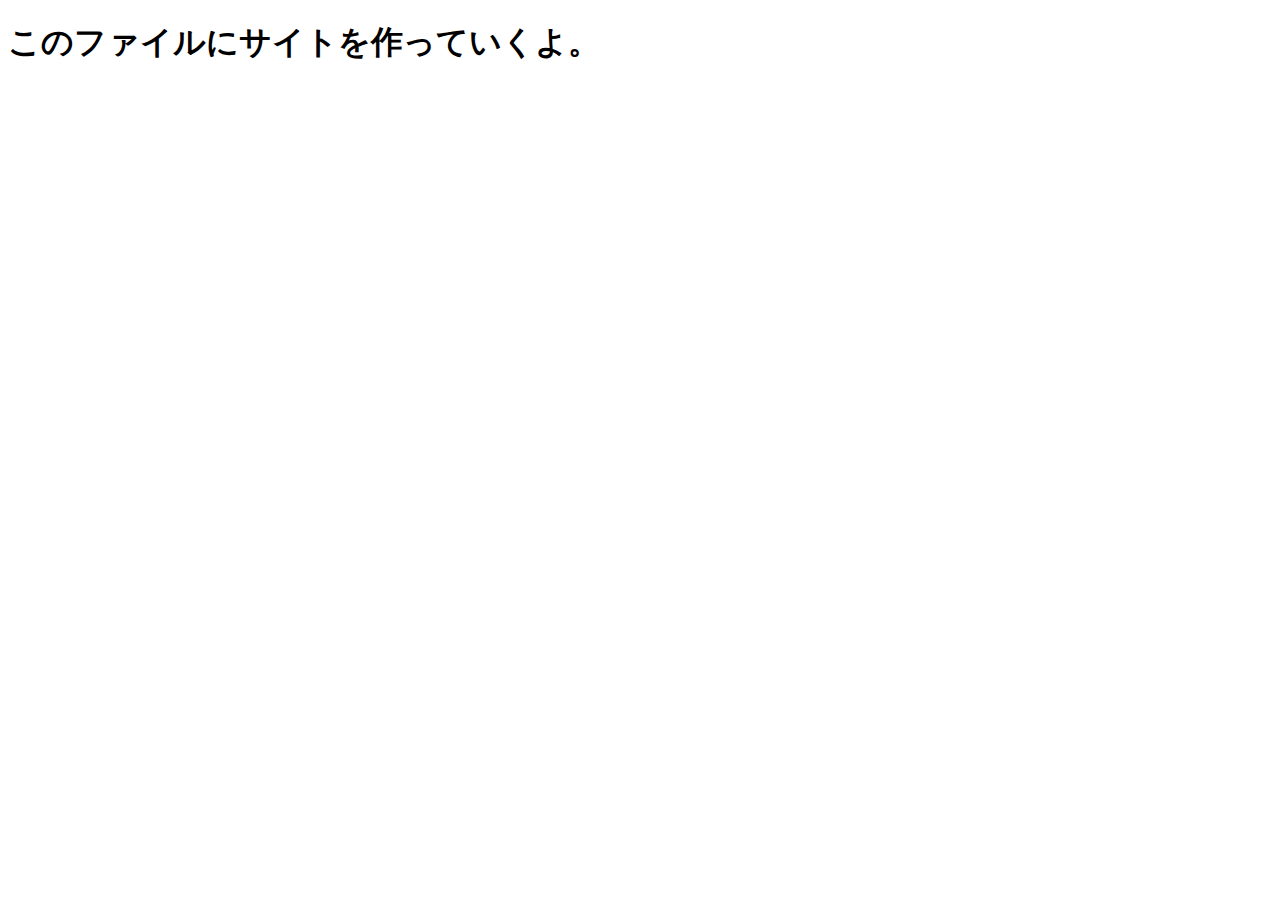
==== index.html @ 1aa818b4 "deploy: ade3307460605623cb0eb7cc38b387cb0990cd10" ====
<!DOCTYPE html>
<html lang="en">
<head>
  <meta charset="UTF-8">
  <meta name="viewport" content="width=device-width, initial-scale=1.0">
  <title>サイト制作課題</title>
</head>
<body>
  <h1>このファイルにサイトを作っていくよ。</h1>
</body>
</html>
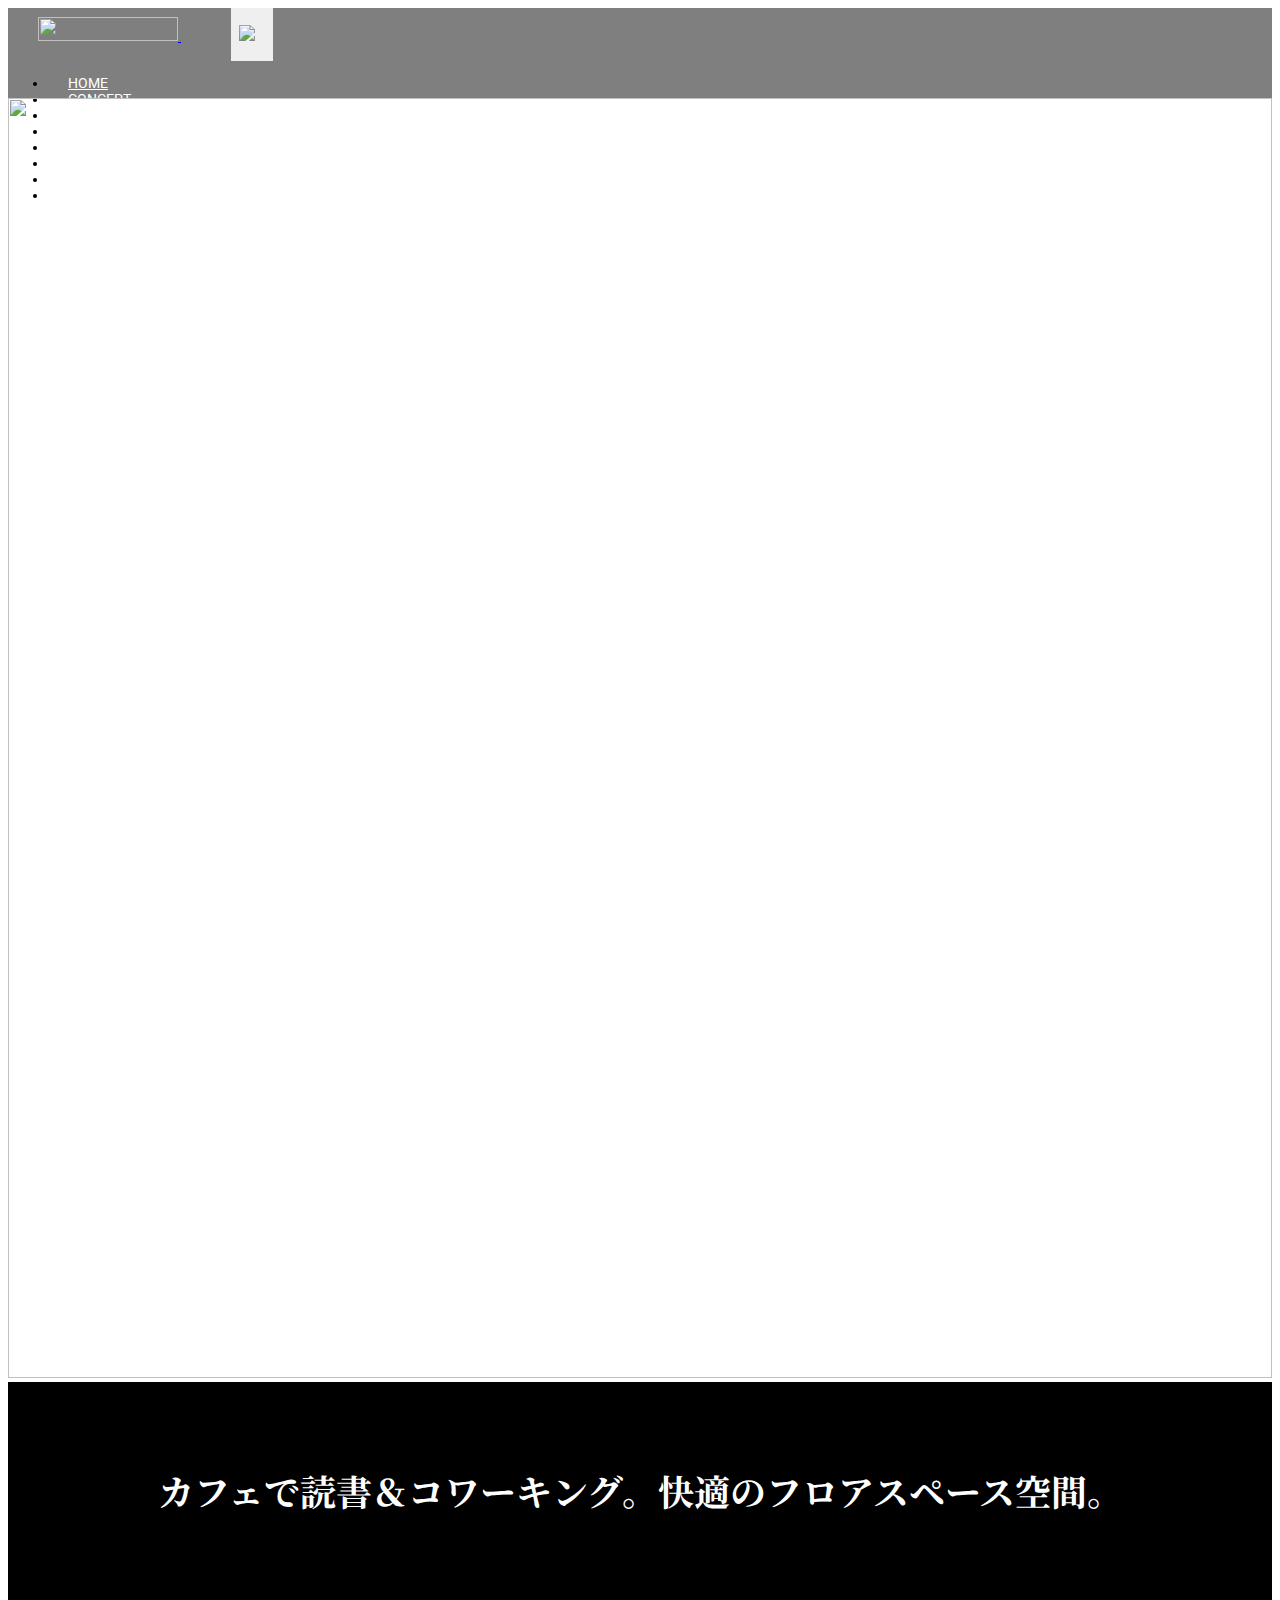
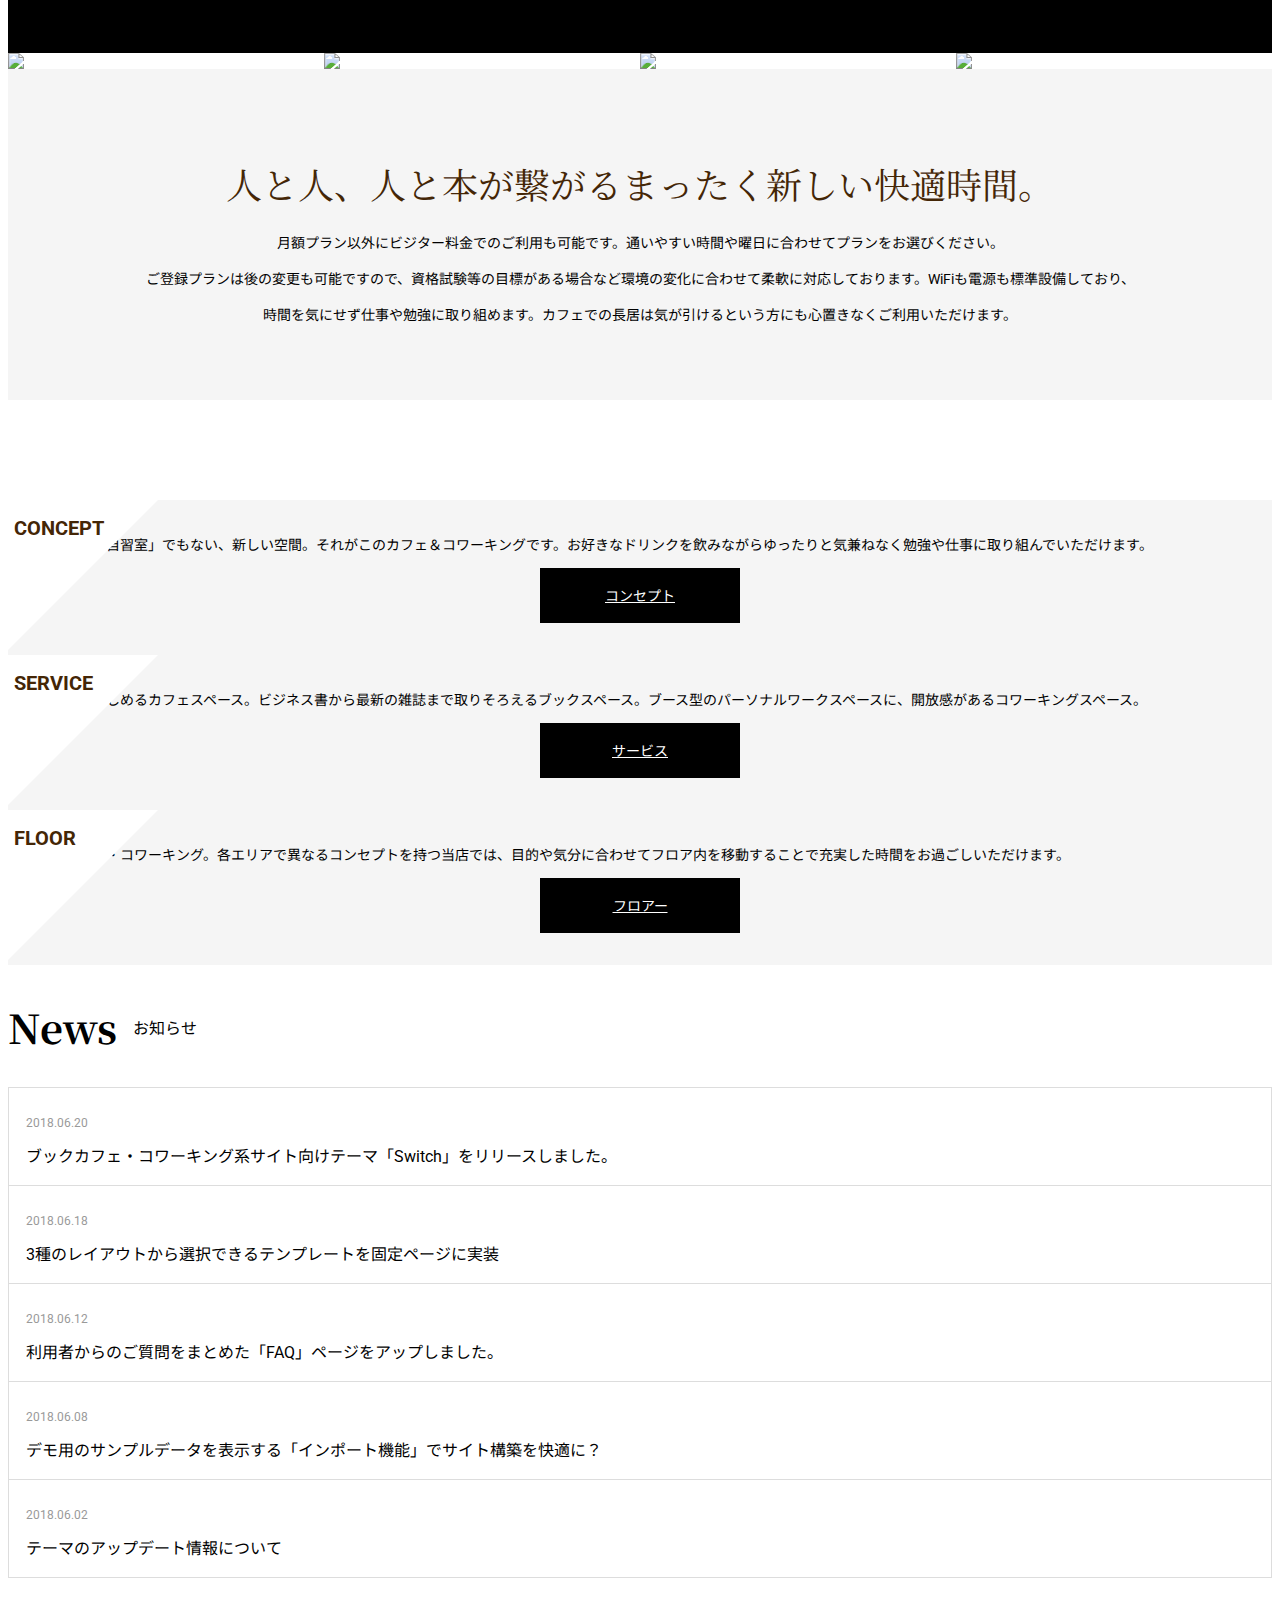
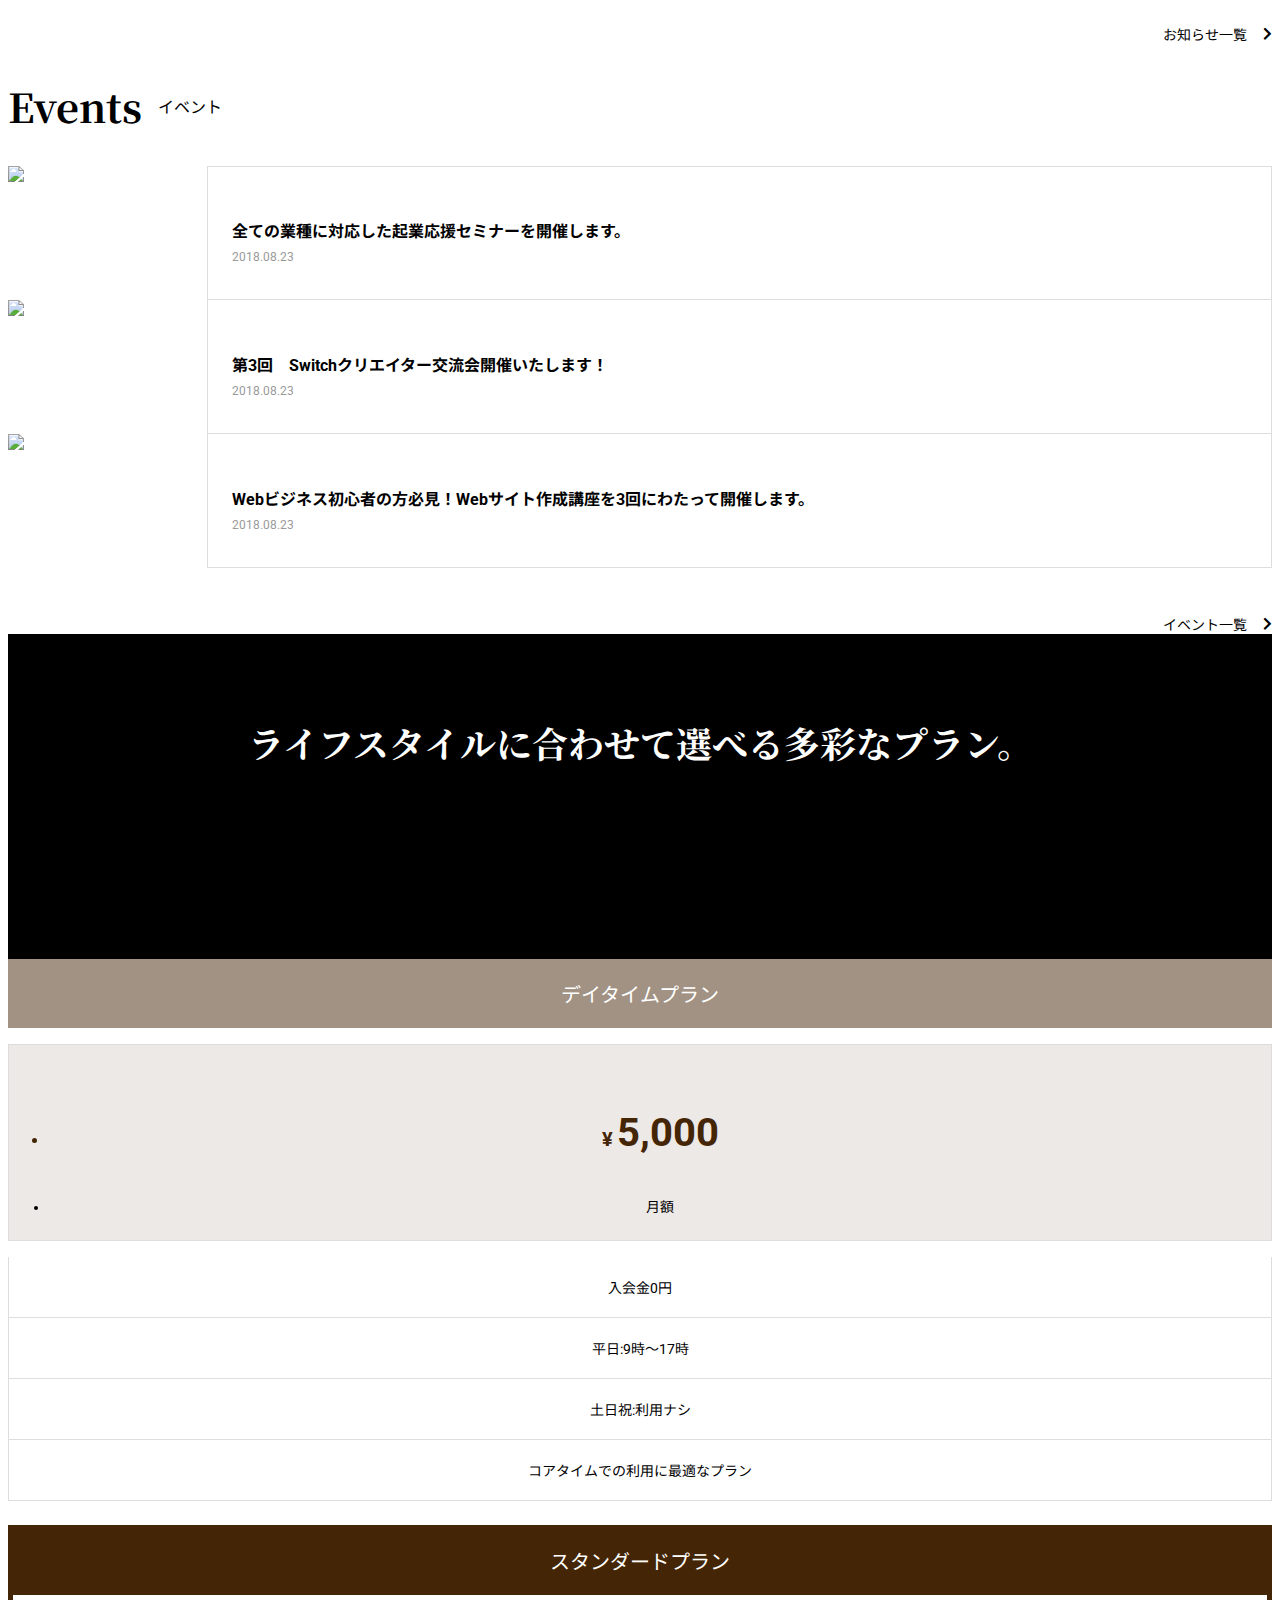
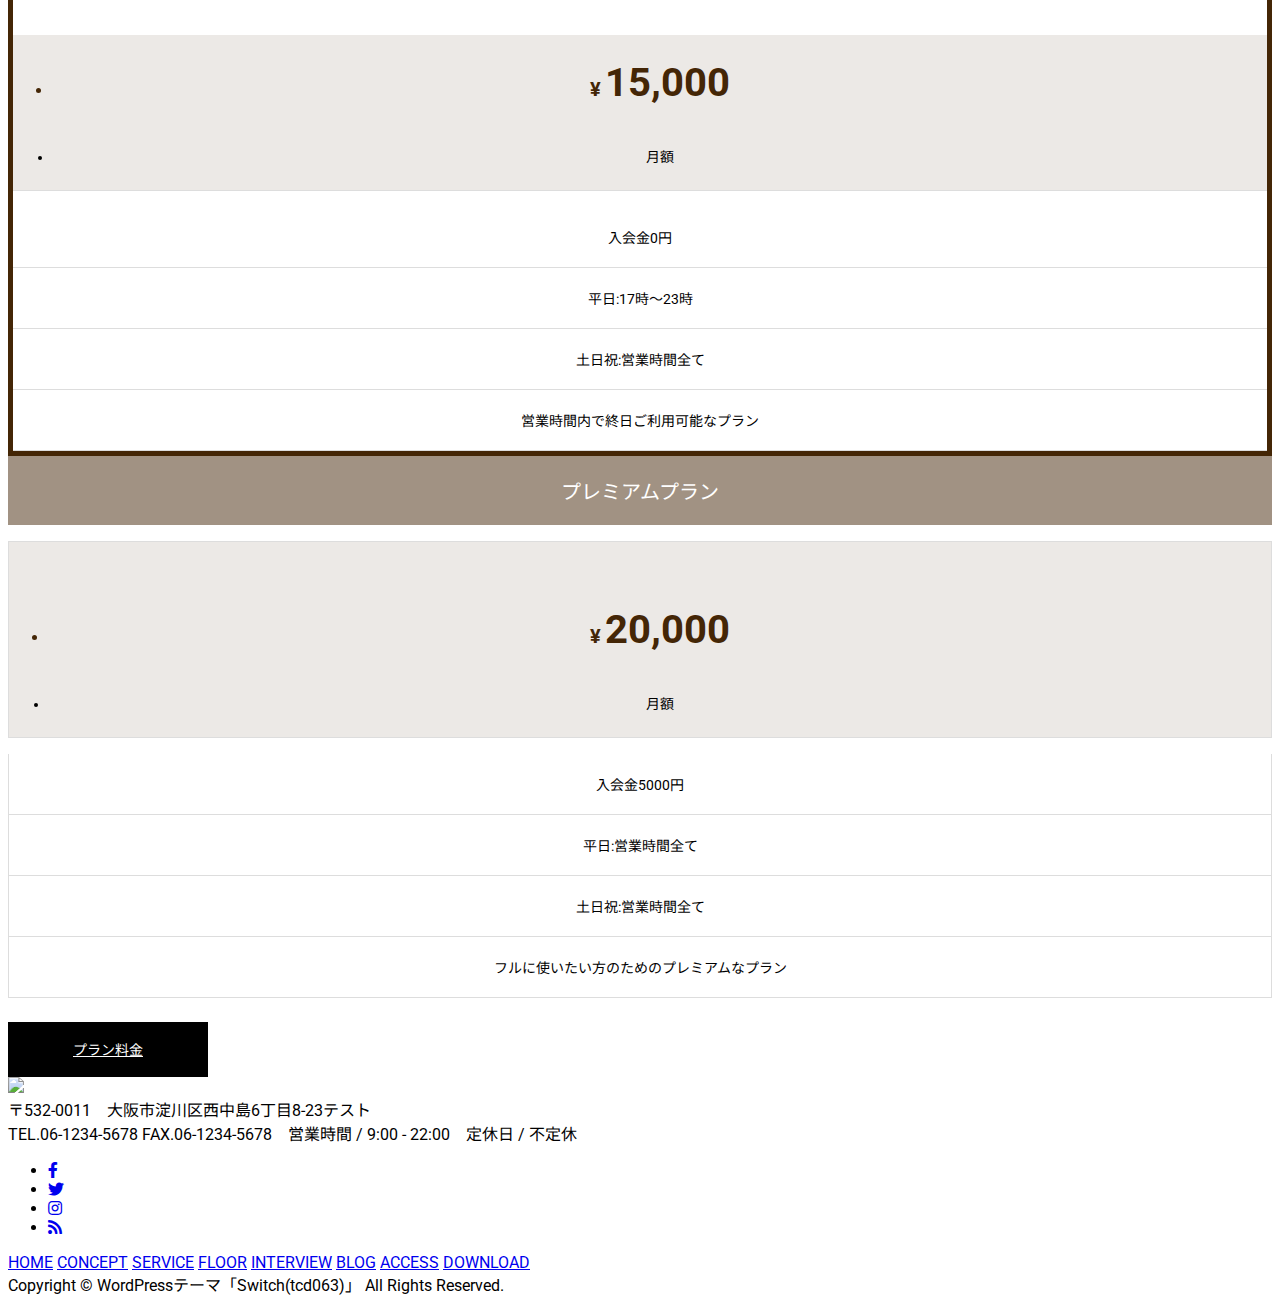
==== commit f89909fb: "deploy: f82ea30690beb3d945fbf2c2be88b377307603b9" ====
--- a/index.html
+++ b/index.html
@@ -1,11 +1,495 @@
 <!DOCTYPE html>
 <html lang="en">
-<head>
-  <meta charset="UTF-8">
-  <meta name="viewport" content="width=device-width, initial-scale=1.0">
-  <title>サイト制作課題</title>
-</head>
-<body>
-  <h1>このファイルにサイトを作っていくよ。</h1>
-</body>
+  <head>
+    <meta charset="UTF-8" />
+    <meta name="viewport" content="width=device-width, initial-scale=1.0" />
+    <title>サイト制作課題</title>
+    <link rel="stylesheet" href="style.css" />
+    <link
+      href="https://fonts.googleapis.com/css2?family=Noto+Sans+JP:wght@400;500;700&family=Noto+Serif+JP:wght@400;500;700&family=Roboto:wght@400;500;700&display=swap"
+      rel="stylesheet"
+    />
+    <link
+      rel="stylesheet"
+      href="https://cdn.jsdelivr.net/npm/bootstrap@4.5.3/dist/css/bootstrap.min.css"
+      integrity="sha384-TX8t27EcRE3e/ihU7zmQxVncDAy5uIKz4rEkgIXeMed4M0jlfIDPvg6uqKI2xXr2"
+      crossorigin="anonymous"
+    />
+    <link
+      rel="stylesheet"
+      href="https://use.fontawesome.com/releases/v5.6.3/css/all.css"
+    />
+    <link
+      rel="stylesheet"
+      href="https://cdnjs.cloudflare.com/ajax/libs/font-awesome/6.1.1/css/all.min.css"
+      integrity="sha512-KfkfwYDsLkIlwQp6LFnl8zNdLGxu9YAA1QvwINks4PhcElQSvqcyVLLD9aMhXd13uQjoXtEKNosOWaZqXgel0g=="
+      crossorigin="anonymous"
+      referrerpolicy="no-referrer"
+    />
+  </head>
+  <body>
+    <div class="header">
+      <nav class="navbar navbar-expand-lg navbar-dark">
+        <div class="container-fluid">
+          <a class="navbar-brand" href="#">
+            <img class="navbar-brand-img" src="../img/header.png" />
+          </a>
+          <button
+            class="navbar-toggler"
+            type="button"
+            data-toggle="collapse"
+            data-target="#collapseDetail"
+            aria-controls="collapseDetail"
+          >
+            <img src="../img/humberger-bar.svg" class="humbergar-icon-img" />
+          </button>
+          <div class="collapse navbar-collapse" id="navbarNavDropdown">
+            <ul class="navbar-nav ml-auto">
+              <li class="nav-item">
+                <a class="nav-link" aria-current="page" href="#">HOME</a>
+              </li>
+              <li class="nav-item dropdown">
+                <a
+                  class="nav-link dropdown-toggle"
+                  href="#"
+                  id="navbarDropdown"
+                  role="button"
+                  data-toggle="dropdown"
+                >
+                  CONCEPT
+                </a>
+                <ul
+                  class="dropdown-menu"
+                  aria-labelledby="navbarDropdownMenuLink"
+                >
+                  <li>
+                    <a class="dropdown-item" href="#">ブログアーカイブ</a>
+                  </li>
+                  <li>
+                    <a class="dropdown-item" href="#">お知らせアーカイブ</a>
+                  </li>
+                  <li>
+                    <a class="dropdown-item" href="#">イベントアーカイブ</a>
+                  </li>
+                  <li>
+                    <a class="dropdown-item" href="#">インタビューアーカイブ</a>
+                  </li>
+                  <li><a class="dropdown-item" href="#">FAQページ</a></li>
+                  <li>
+                    <a class="dropdown-item" href="#">固定ページ(デフォルト)</a>
+                  </li>
+                  <li><a class="dropdown-item" href="#">CONCEPT</a></li>
+                  <li><a class="dropdown-item" href="#">SERVICE</a></li>
+                  <li><a class="dropdown-item" href="#">FLOOR</a></li>
+                  <li><a class="dropdown-item" href="#">ACCESS</a></li>
+                </ul>
+              </li>
+              <li class="nav-item">
+                <a class="nav-link" href="#">SERVICE</a>
+              </li>
+              <li class="nav-item">
+                <a class="nav-link" href="#">FLOOR</a>
+              </li>
+              <li class="nav-item">
+                <a class="nav-link" href="#">INTERVIEW</a>
+              </li>
+              <li class="nav-item">
+                <a class="nav-link" href="#">BLOG</a>
+              </li>
+              <li class="nav-item">
+                <a class="nav-link" href="#">ACCESS</a>
+              </li>
+              <li class="nav-item">
+                <a class="nav-link" href="#">DOWNLOAD</a>
+              </li>
+            </ul>
+          </div>
+        </div>
+        <div class="collapse collapse2" id="collapseDetail">
+          <ul class="list-group">
+            <li class="list-group-item">
+              <a class="list-item1" href="#">HOME</a>
+            </li>
+            <div class="parent">
+              <div class="child1">
+                <li class="list-group-item">
+                  <a class="list-item2" href="#">CONCEPT</a>
+                </li>
+              </div>
+              <span></span>
+              <div class="child2">
+                <button
+                  class="navbar-toggler"
+                  type="button"
+                  data-toggle="collapse"
+                  data-target="#collapseDetail2"
+                  aria-controls="collapseDetail2"
+                >
+                  <img src="../img/Property 1=plus.svg" class="plus-img" />
+                </button>
+              </div>
+            </div>
+            <div class="collapse collapse3" id="collapseDetail2">
+              <ul class="list-group">
+                <li class="list-group-item">
+                  <a class="list-item4" href="#">ブログアーカイブ</a>
+                </li>
+                <li class="list-group-item">
+                  <a class="list-item4" href="#">お知らせアーカイブ</a>
+                </li>
+                <li class="list-group-item">
+                  <a class="list-item4" href="#">イベントアーカイブ</a>
+                </li>
+                <li class="list-group-item">
+                  <a class="list-item4" href="#">インタビューアーカイブ</a>
+                </li>
+                <li class="list-group-item">
+                  <a class="list-item4" href="#">FAQページ</a>
+                </li>
+                <li class="list-group-item">
+                  <a class="list-item4" href="#">固定ページ(デフォルト)</a>
+                </li>
+                <li class="list-group-item">
+                  <a class="list-item4" href="#">CONCEPT</a>
+                </li>
+                <li class="list-group-item">
+                  <a class="list-item4" href="#">SERVICE</a>
+                </li>
+                <li class="list-group-item">
+                  <a class="list-item4" href="#">FLOOR</a>
+                </li>
+                <li class="list-group-item">
+                  <a class="list-item4" href="#">ACCESS</a>
+                </li>
+              </ul>
+            </div>
+            <li class="list-group-item">
+              <a class="list-item3" href="#">SERVICE</a>
+            </li>
+            <li class="list-group-item">
+              <a class="list-item3" href="#">FLOOR</a>
+            </li>
+            <li class="list-group-item">
+              <a class="list-item3" href="#">INTERVIEW</a>
+            </li>
+            <li class="list-group-item">
+              <a class="list-item3" href="#">BLOG</a>
+            </li>
+            <li class="list-group-item">
+              <a class="list-item3" href="#">ACCESS</a>
+            </li>
+            <li class="list-group-item">
+              <a class="list-item3" href="#">DOWNLOAD</a>
+            </li>
+          </ul>
+        </div>
+      </nav>
+    </div>
+    <div class="top">
+      <div class="top-header">
+        <img class="header-img" src="../img/top.jpg" />
+        <h1 class="header-text">そうだ。<br />カフェに行こう。</h1>
+      </div>
+      <div class="message">
+        <h2 class="title">
+          カフェで読書＆コワーキング。快適のフロアスペース空間。
+        </h2>
+        <div class="explanation">
+          カフェテリアでコーヒーを注文し、ブックエリアでお好みの本を選び、コワーキングスペースでともに読書を楽しむ。<br />
+          学校・仕事帰りに、平日の日中に、休日にゆっくり…さまざまなライフスタイルに合わせてご利用いただける多彩なプランをご用意しております。
+        </div>
+      </div>
+    </div>
+    <div class="about">
+      <div class="img-table">
+        <img class="about-img" src="../img/about-1.jpg" />
+        <img class="about-img" src="../img/about-2.jpg" />
+        <img class="about-img" src="../img/about-3.jpg" />
+        <img class="about-img" src="../img/about-4.jpg" />
+      </div>
+      <div class="message">
+        <p class="title">人と人、人と本が繋がるまったく新しい快適時間。</p>
+        <p class="explanation">
+          月額プラン以外にビジター料金でのご利用も可能です。通いやすい時間や曜日に合わせてプランをお選びください。<br />
+          ご登録プランは後の変更も可能ですので、資格試験等の目標がある場合など環境の変化に合わせて柔軟に対応しております。WiFiも電源も標準設備しており、<br />
+          時間を気にせず仕事や勉強に取り組めます。カフェでの長居は気が引けるという方にも心置きなくご利用いただけます。
+        </p>
+      </div>
+    </div>
+    <div class="cards">
+      <div class="container">
+        <div class="row row-cols-1 row-cols-md-3">
+          <div class="col">
+            <div class="card">
+              <div class="card-img">
+                <div class="picture">
+                  <img src="../img/card-1.jpg" class="card-1" />
+                </div>
+                <div class="vector"></div>
+                <h2 class="card-title">CONCEPT</h2>
+              </div>
+              <div class="card-body">
+                <p class="card-text">
+                  「本屋」でも「自習室」でもない、新しい空間。それがこのカフェ＆コワーキングです。お好きなドリンクを飲みながらゆったりと気兼ねなく勉強や仕事に取り組んでいただけます。
+                </p>
+                <a href="#" class="button">コンセプト</a>
+              </div>
+            </div>
+          </div>
+          <div class="col">
+            <div class="card">
+              <div class="card-img">
+                <div class="picture">
+                  <img src="../img/card-2.jpg" class="card-1" />
+                </div>
+                <div class="vector"></div>
+                <h2 class="card-title">SERVICE</h2>
+              </div>
+              <div class="card-body">
+                <p class="card-text2">
+                  喫茶・軽食を楽しめるカフェスペース。ビジネス書から最新の雑誌まで取りそろえるブックスペース。ブース型のパーソナルワークスペースに、開放感があるコワーキングスペース。
+                </p>
+                <a href="#" class="button">サービス</a>
+              </div>
+            </div>
+          </div>
+          <div class="col">
+            <div class="card">
+              <div class="card-img">
+                <div class="picture">
+                  <img src="../img/card-3.jpg" class="card-1" />
+                </div>
+                <div class="vector"></div>
+                <h2 class="card-title">FLOOR</h2>
+              </div>
+              <div class="card-body">
+                <p class="card-text3">
+                  カフェ・ブック・コワーキング。各エリアで異なるコンセプトを持つ当店では、目的や気分に合わせてフロア内を移動することで充実した時間をお過ごしいただけます。
+                </p>
+                <a href="#" class="button">フロアー</a>
+              </div>
+            </div>
+          </div>
+        </div>
+      </div>
+    </div>
+    <div class="news-and-events">
+      <div class="container">
+        <div class="row row-cols-1 row-cols-lg-2">
+          <div class="col">
+            <div class="news">
+              <div class="news-and-events-title">
+                <h2>News<span class="caption">お知らせ</span></h2>
+              </div>
+              <div class="group4">
+                <a href="#" class="news-link">
+                  <article>
+                    <p class="date">2018.06.20</p>
+                    <h3 class="news-header">
+                      ブックカフェ・コワーキング系サイト向けテーマ「Switch」をリリースしました。
+                    </h3>
+                  </article>
+                </a>
+                <a href="#" class="news-link">
+                  <article>
+                    <p class="date">2018.06.18</p>
+                    <h3 class="news-header">
+                      3種のレイアウトから選択できるテンプレートを固定ページに実装
+                    </h3>
+                  </article>
+                </a>
+                <a href="#" class="news-link">
+                  <article>
+                    <p class="date">2018.06.12</p>
+                    <h3 class="news-header">
+                      利用者からのご質問をまとめた「FAQ」ページをアップしました。
+                    </h3>
+                  </article>
+                </a>
+                <a href="#" class="news-link">
+                  <article>
+                    <p class="date">2018.06.08</p>
+                    <h3 class="news-header">
+                      デモ用のサンプルデータを表示する「インポート機能」でサイト構築を快適に？
+                    </h3>
+                  </article>
+                </a>
+                <a href="#" class="news-link">
+                  <article>
+                    <p class="date">2018.06.02</p>
+                    <h3 class="news-header">
+                      テーマのアップデート情報について
+                    </h3>
+                  </article>
+                </a>
+              </div>
+              <a href="#" class="news-and-events-more"
+                >お知らせ一覧<i class="fas fa-chevron-right"></i>
+              </a>
+            </div>
+          </div>
+          <div class="col">
+            <div class="events">
+              <div class="news-and-events-title">
+                <h2>Events<span class="caption">イベント</span></h2>
+              </div>
+              <div class="event-list">
+                <article class="event-card">
+                  <a href="#">
+                    <div class="event-thumbnail">
+                      <img src="../img/events-1.jpg" />
+                    </div>
+                    <div class="event-caption">
+                      <h3>
+                        全ての業種に対応した起業応援セミナーを開催します。
+                      </h3>
+                      <div class="posted-at">
+                        <time datetime="2018-8-23">2018.08.23</time>
+                      </div>
+                    </div>
+                  </a>
+                </article>
+                <article class="event-card">
+                  <a href="#">
+                    <div class="event-thumbnail">
+                      <img src="../img/events-2.jpg" />
+                    </div>
+                    <div class="event-caption">
+                      <h3>第3回　Switchクリエイター交流会開催いたします！</h3>
+                      <div class="posted-at">
+                        <time datetime="2018-8-23">2018.08.23</time>
+                      </div>
+                    </div>
+                  </a>
+                </article>
+                <article class="event-card">
+                  <a href="#">
+                    <div class="event-thumbnail">
+                      <img src="../img/events-3.jpg" />
+                    </div>
+                    <div class="event-caption">
+                      <h3>
+                        Webビジネス初心者の方必見！Webサイト作成講座を3回にわたって開催します。
+                      </h3>
+                      <div class="posted-at">
+                        <time datetime="2018-8-23">2018.08.23</time>
+                      </div>
+                    </div>
+                  </a>
+                </article>
+              </div>
+              <a href="#" class="news-and-events-more"
+                >イベント一覧<i class="fas fa-chevron-right"></i
+              ></a>
+            </div>
+          </div>
+        </div>
+      </div>
+    </div>
+    <div class="organisms-plans">
+      <div class="container">
+        <div class="message">
+          <h2 class="title">ライフスタイルに合わせて選べる多彩なプラン。</h2>
+          <p class="explanation">
+            平日のみのプラン、仕事帰りをコアタイムとした夕方以降が中心のプラン、休日をメインとしたプランなど、<br />
+            多彩なプランの中からそれぞれのお客様のライフスタイルに合わせてお選びいただけます。<br />
+            ビジター料金でのご利用も可能ですので、月額会員登録の前に体験をしたいという方もぜひご利用ください。
+          </p>
+        </div>
+        <div class="row row-cols-1 row-cols-md-3">
+          <div class="col">
+            <div class="plans plan-odd">
+              <div class="title">デイタイムプラン</div>
+              <ul class="Frame4">
+                <li class="Frame3">
+                  <p class="price">¥5,000</p>
+                </li>
+                <li class="text">月額</li>
+              </ul>
+              <div class="list-item">入会金0円</div>
+              <div class="list-item">平日:9時〜17時</div>
+              <div class="list-item">土日祝:利用ナシ</div>
+              <div class="list-item">コアタイムでの利用に最適なプラン</div>
+            </div>
+          </div>
+          <div class="col">
+            <div class="plans plan-even">
+              <div class="title">スタンダードプラン</div>
+              <ul class="Frame4">
+                <li class="Frame3">
+                  <p class="price">¥15,000</p>
+                </li>
+                <li class="text">月額</li>
+              </ul>
+              <div class="list-item">入会金0円</div>
+              <div class="list-item">平日:17時〜23時</div>
+              <div class="list-item">土日祝:営業時間全て</div>
+              <div class="list-item last-child">
+                営業時間内で終日ご利用可能なプラン
+              </div>
+            </div>
+          </div>
+          <div class="col">
+            <div class="plans plan-odd">
+              <div class="title">プレミアムプラン</div>
+              <ul class="Frame4">
+                <li class="Frame3">
+                  <p class="price">¥20,000</p>
+                </li>
+                <li class="text">月額</li>
+              </ul>
+              <div class="list-item">入会金5000円</div>
+              <div class="list-item">平日:営業時間全て</div>
+              <div class="list-item">土日祝:営業時間全て</div>
+              <div class="list-item">
+                フルに使いたい方のためのプレミアムなプラン
+              </div>
+            </div>
+          </div>
+        </div>
+        <a href="#" class="button">プラン料金</a>
+      </div>
+    </div>
+    <div class="footer">
+      <div class="footer-body">
+        <img src="../img/footer.png" class="footer-img" />
+        <div class="information">
+          〒532-0011　大阪市淀川区西中島6丁目8-23テスト<br />
+          TEL.06-1234-5678 FAX.06-1234-5678　営業時間 / 9:00 - 22:00　定休日 /
+          不定休
+          <ul class="icons">
+            <li class="list-item">
+              <a href="#" class="footer-icon"
+                ><i class="fab fa-facebook-f"></i
+              ></a>
+            </li>
+            <li class="list-item">
+              <a href="#" class="footer-icon"><i class="fab fa-twitter"></i></a>
+            </li>
+            <li class="list-item">
+              <a href="#" class="footer-icon"
+                ><i class="fab fa-instagram"></i
+              ></a>
+            </li>
+            <li class="list-item">
+              <a href="#" class="footer-icon"><i class="fas fa-rss"></i></a>
+            </li>
+          </ul>
+        </div>
+      </div>
+      <div class="footer-menu">
+        <a href="#" class="footer-menu-item">HOME</a>
+        <a href="#" class="footer-menu-item">CONCEPT</a>
+        <a href="#" class="footer-menu-item">SERVICE</a>
+        <a href="#" class="footer-menu-item">FLOOR</a>
+        <a href="#" class="footer-menu-item">INTERVIEW</a>
+        <a href="#" class="footer-menu-item">BLOG</a>
+        <a href="#" class="footer-menu-item">ACCESS</a>
+        <a href="#" class="footer-menu-item">DOWNLOAD</a>
+      </div>
+      <div class="credit">
+        Copyright © WordPressテーマ「Switch(tcd063)」 All Rights Reserved.
+      </div>
+    </div>
+  </body>
 </html>
--- a/style.css
+++ b/style.css
@@ -0,0 +1,637 @@
+body {
+  font-family: Roboto, "Noto Sans JP", sans-serif;
+}
+section {
+  margin-bottom: 120px;
+}
+.button {
+  display: flex;
+  color: #fff;
+  background-color: #000;
+  font-size: 14px;
+  transition: background-color 0.2s ease;
+  width: 200px;
+  height: 55px;
+  align-items: center;
+  justify-content: center;
+}
+@media screen and (max-width: 992px) {
+  .button {
+    width: 150px;
+    height: 55px;
+  }
+}
+@media screen and (max-width: 768px) {
+  .button {
+    width: 180px;
+    height: 45px;
+  }
+}
+.button:hover {
+  color: #fff;
+  background-color: #442606;
+  text-decoration: none;
+}
+.assignment-example-button {
+  color: red;
+  font-size: 16px;
+}
+.news-and-events-title > h2 {
+  display: flex;
+  align-items: center;
+  font-size: 20px;
+  font-family: "Noto Serif JP", serif;
+  margin-bottom: 32px;
+}
+@media (min-width: 768px) {
+  .news-and-events-title > h2 {
+    font-size: 40px;
+  }
+}
+.news-and-events-title > h2 .caption {
+  font-size: 16px;
+  font-family: Roboto, "Noto Sans JP", sans-serif;
+  font-weight: 400;
+  margin-left: 16px;
+}
+.news-and-events-more {
+  align-self: flex-end;
+  margin-top: 16px;
+  cursor: pointer;
+  color: #000;
+  text-decoration: none;
+  font-size: 14px;
+  transition: color 0.2s ease;
+  display: inline-flex;
+  align-items: center;
+}
+.news-and-events-more:hover {
+  color: #999;
+  text-decoration: none;
+}
+.news-and-events-more > i {
+  margin-left: 16px;
+}
+.message {
+  text-align: center;
+  padding: 52px 20px;
+  background-color: #000;
+  color: #fff;
+}
+@media screen and (max-width: 992px) {
+  .message {
+    padding: 32px 20px;
+  }
+}
+.message .title {
+  font-family: "Noto Serif JP", serif;
+  font-size: 36px;
+  line-height: 1.5;
+  margin-bottom: 10px;
+  text-align: center;
+}
+@media screen and (max-width: 992px) {
+  .message .title {
+    margin-bottom: 6px;
+    font-size: 20px;
+  }
+}
+.message .explanation {
+  font-size: 14px;
+  line-height: 2.6;
+  color: #000;
+}
+@media screen and (max-width: 992px) {
+  .message .explanation {
+    line-height: 2;
+  }
+}
+.plan-odd {
+  text-align: center;
+}
+@media screen and (min-width: 768px) {
+  .plan-odd {
+    margin-bottom: 24px;
+  }
+}
+.plan-odd .title {
+  padding: 20px;
+  background-color: #a19283;
+  color: #fff;
+  font-size: 20px;
+}
+.plan-odd .Frame4 {
+  background-color: #ece9e6;
+  border: 1px solid #ddd;
+}
+.plan-odd .Frame4 .Frame3 {
+  color: #442606;
+  margin: 0 auto;
+  font-weight: 700;
+}
+.plan-odd .Frame4 .Frame3 .price {
+  padding-top: 24px;
+  font-size: 40px;
+  color: #442606;
+  font-weight: 700;
+  font-size: 40px;
+}
+.plan-odd .Frame4 .Frame3 .price::first-letter {
+  font-size: 20px;
+  padding-right: 4px;
+}
+.plan-odd .Frame4 .text {
+  margin-bottom: 24px;
+  font-size: 14px;
+  font-weight: 400;
+}
+.plan-odd .list-item {
+  padding: 20px;
+  font-size: 14px;
+  font-weight: 400;
+  border-bottom: 1px solid #ddd;
+  border-right: 1px solid #ddd;
+  border-left: 1px solid #ddd;
+}
+.plan-even {
+  text-align: center;
+  border: 5px solid #442606;
+}
+.plan-even .title {
+  padding: 15.5px 0 20px;
+  background-color: #442606;
+  color: #fff;
+  font-size: 20px;
+}
+.plan-even .Frame4 {
+  background-color: #ece9e6;
+  border-bottom: 1px solid #ddd;
+}
+.plan-even .Frame4 .Frame3 {
+  color: #442606;
+  margin: 0 auto;
+  font-weight: 700;
+}
+.plan-even .Frame4 .Frame3 .price {
+  padding-top: 24px;
+  font-size: 40px;
+  color: #442606;
+  font-weight: 700;
+  font-size: 40px;
+}
+.plan-even .Frame4 .Frame3 .price::first-letter {
+  font-size: 20px;
+  padding-right: 4px;
+}
+.plan-even .Frame4 .text {
+  margin-bottom: 24px;
+  font-size: 14px;
+  font-weight: 400;
+}
+.plan-even .list-item {
+  padding: 20px;
+  font-size: 14px;
+  font-weight: 400;
+  border-bottom: 1px solid #ddd;
+}
+.message {
+  text-align: center;
+  padding: 52px 20px;
+  background-color: #000;
+  color: #fff;
+}
+@media screen and (max-width: 992px) {
+  .message {
+    padding: 32px 20px;
+  }
+}
+.message .title {
+  font-family: "Noto Serif JP", serif;
+  font-size: 36px;
+  line-height: 1.5;
+  margin-bottom: 10px;
+  text-align: center;
+}
+@media screen and (max-width: 992px) {
+  .message .title {
+    margin-bottom: 6px;
+    font-size: 20px;
+  }
+}
+.message .explanation {
+  font-size: 14px;
+  line-height: 2.6;
+  color: #000;
+}
+@media screen and (max-width: 992px) {
+  .message .explanation {
+    line-height: 2;
+  }
+}
+.about {
+  margin-bottom: 100px;
+}
+@media (max-width: 992px) {
+  .about {
+    margin-bottom: 40px;
+  }
+}
+.about .img-table {
+  display: grid;
+  grid-template-columns: 1fr 1fr 1fr 1fr;
+}
+@media (max-width: 992px) {
+  .about .img-table {
+    grid-template-columns: 1fr 1fr;
+  }
+}
+.about .img-table .about-img {
+  width: 100%;
+}
+.about .message {
+  background-color: #f5f5f5;
+}
+.about .message .title {
+  color: #442606;
+}
+.events {
+  display: flex;
+  flex-direction: column;
+  align-items: stretch;
+  margin-bottom: 35px;
+}
+@media (min-width: 768px) {
+  .events {
+    margin-bottom: 0;
+  }
+}
+.events .event-list {
+  display: flex;
+  flex-direction: column;
+  align-items: stretch;
+  margin-bottom: 14px;
+}
+@media (min-width: 768px) {
+  .events .event-list {
+    margin-bottom: 30px;
+  }
+}
+.events .event-list .event-card > a {
+  height: 80px;
+  display: flex;
+  text-decoration: none;
+}
+.events .event-list .event-card > a .event-thumbnail {
+  display: none;
+  width: 207px;
+  overflow: hidden;
+}
+.events .event-list .event-card > a .event-thumbnail > img {
+  height: 100%;
+  transition: transform 0.5s ease;
+}
+.events .event-list .event-card > a .event-thumbnail:hover > img {
+  transform: scale(1.2);
+}
+.events .event-list .event-card > a .event-caption {
+  width: 100%;
+  background-color: #fff;
+  border: 1px solid #ddd;
+  display: flex;
+  flex-direction: column;
+  align-items: flex-start;
+  justify-content: center;
+  padding: 10px 20px 16px;
+}
+.events .event-list .event-card > a .event-caption > h3 {
+  color: #000;
+  font-size: 16px;
+  overflow: hidden;
+  white-space: nowrap;
+  text-overflow: ellipsis;
+  margin-bottom: 8px;
+  width: 100%;
+}
+.events .event-list .event-card > a .event-caption .posted-at {
+  color: #999;
+  font-size: 12px;
+}
+@media (min-width: 768px) {
+  .events .event-list .event-card > a {
+    height: 134px;
+  }
+  .events .event-list .event-card > a .event-thumbnail {
+    display: block;
+  }
+  .events .event-list .event-card > a .event-caption {
+    width: calc(100% - 207px);
+    padding: 0 24px;
+  }
+}
+.events .event-list .event-card:not(:first-child) > a .event-caption {
+  border-top: none;
+}
+.news {
+  display: flex;
+  flex-direction: column;
+}
+.news .group4 {
+  margin-bottom: 30px;
+  border-top: 1px solid #ddd;
+}
+.news .group4 a {
+  text-decoration: none;
+  color: #000;
+}
+.news .group4 a:hover {
+  color: #442606;
+}
+.news .group4 a article {
+  padding: 17px;
+  border: 1px solid #ddd;
+  border-top: none;
+  transition: all 0.2s 0s ease;
+}
+.news .group4 a article .date {
+  font-size: 12px;
+  margin-bottom: 10px;
+  color: #999;
+  line-height: 1;
+}
+.news .group4 a article .news-header {
+  margin-bottom: 0;
+  font-size: 16px;
+  text-overflow: ellipsis;
+  white-space: nowrap;
+  overflow: hidden;
+  line-height: 23px;
+}
+.news .group4 a article h3 {
+  font-weight: 400;
+}
+.header .navbar {
+  height: 90px;
+  background-color: rgba(0, 0, 0, 0.5);
+  flex-direction: row;
+  padding: 0;
+  font-size: 14px;
+}
+@media screen and (max-width: 1200px) {
+  .header .navbar {
+    height: 60px;
+    background-color: #000;
+    align-items: center;
+  }
+}
+.header .navbar .navbar-expand-lg {
+  padding-right: 0;
+}
+.header .navbar .container-fluid {
+  padding: 0;
+  height: 60px;
+}
+.header .navbar .navbar-brand {
+  padding: 0;
+  margin-right: 0;
+  padding: 33.01px 50px 33.01px 30px;
+}
+@media screen and (max-width: 1200px) {
+  .header .navbar .navbar-brand {
+    padding: 0 16px;
+    height: 20.56px;
+  }
+}
+.header .navbar .navbar-brand .navbar-brand-img {
+  width: 140px;
+  height: 23.99px;
+}
+@media screen and (max-width: 1200px) {
+  .header .navbar .navbar-brand .navbar-brand-img {
+    width: 120px;
+    vertical-align: baseline;
+  }
+}
+.header .navbar .navbar-toggler {
+  padding-right: 16px;
+  height: 53px;
+  outline: 0;
+  border-color: transparent;
+}
+.header .navbar .navbar-toggler .humberger-icon-img {
+  width: 15px;
+  height: 19px;
+}
+.header .navbar .navbar-collapse {
+  padding-right: 30px;
+}
+.header .navbar .navbar-collapse .navbar-nav .nav-item .dropdown-menu {
+  display: none;
+  padding: 0;
+  margin: 0;
+}
+.header .navbar .navbar-collapse .navbar-nav .nav-item:hover .dropdown-menu {
+  display: block;
+  border-radius: 0;
+  border: 0;
+}
+.header
+  .navbar
+  .navbar-collapse
+  .navbar-nav
+  .nav-item:hover
+  .dropdown-menu
+  .dropdown-item {
+  font-size: 14px;
+  padding: 18px;
+  width: 220px;
+  height: 56px;
+  align-items: auto;
+  color: #fff;
+  background-color: #000;
+  transition: 0.2s ease;
+}
+.header
+  .navbar
+  .navbar-collapse
+  .navbar-nav
+  .nav-item:hover
+  .dropdown-menu
+  .dropdown-item:hover {
+  background-color: #442606;
+}
+.header .navbar .navbar-collapse .navbar-nav .nav-item .nav-link {
+  padding: 34px 20px;
+  color: #fff;
+  transition: 0.2s ease;
+}
+.header .navbar .navbar-collapse .navbar-nav .nav-item .nav-link:hover {
+  color: #999;
+}
+.header .collapse2 {
+  width: 100%;
+  font-size: 14px;
+}
+@media screen and (min-width: 1200px) {
+  .header .collapse2 {
+    display: none;
+  }
+}
+.header .collapse2 .list-group {
+  border-radius: 0;
+  background-color: #000;
+}
+.header .collapse2 .list-group .list-group-item {
+  background-color: #000;
+  padding: 15px 16px;
+  border: 0;
+}
+.header .collapse2 .list-group .list-item1 {
+  color: #fff;
+  text-decoration: none;
+}
+.header .collapse2 .list-group .parent {
+  display: flex;
+  justify-content: space-between;
+  height: 53px;
+}
+.header .collapse2 .list-group .parent .child1 .list-item2 {
+  color: #fff;
+  text-decoration: none;
+}
+.header .collapse2 .list-group .parent .navbar-toggler:focus {
+  outline: 0;
+}
+.header .collapse2 .list-group .collapse3 .list-group {
+  border-radius: 0;
+  background-color: #000;
+}
+.header .collapse2 .list-group .collapse3 .list-group .list-group-item {
+  background-color: #000;
+  padding: 15px 28px;
+  border: 0;
+}
+.header .collapse2 .list-group .collapse3 .list-group .list-item4 {
+  color: #fff;
+  text-decoration: none;
+}
+.header .collapse2 .list-group .list-item3 {
+  color: #fff;
+  text-decoration: none;
+}
+.message {
+  text-align: center;
+  padding: 52px 20px;
+  background-color: #000;
+  color: #fff;
+}
+@media screen and (max-width: 992px) {
+  .message {
+    padding: 32px 20px;
+  }
+}
+.message .title {
+  font-family: "Noto Serif JP", serif;
+  font-size: 36px;
+  line-height: 1.5;
+  margin-bottom: 10px;
+  text-align: center;
+}
+@media screen and (max-width: 992px) {
+  .message .title {
+    margin-bottom: 6px;
+    font-size: 20px;
+  }
+}
+.message .explanation {
+  font-size: 14px;
+  line-height: 2.6;
+  color: #000;
+}
+@media screen and (max-width: 992px) {
+  .message .explanation {
+    line-height: 2;
+  }
+}
+.top .top-header {
+  position: relative;
+}
+.top .top-header .header-img {
+  width: 100%;
+  height: 100vw;
+  object-fit: cover;
+}
+@media screen and (max-width: 992px) {
+  .top .top-header .header-img {
+    height: 360px;
+  }
+}
+.top .top-header .header-text {
+  margin: 0;
+  position: absolute;
+  top: 50%;
+  left: 50%;
+  transform: translate(-50%, -50%);
+  color: #fff;
+  writing-mode: vertical-rl;
+  font-size: 36px;
+  font-family: "Noto Serif JP", serif;
+}
+@media screen and (max-width: 992px) {
+  .top .top-header .header-text {
+    font-size: 20px;
+  }
+}
+.card {
+  background-color: #f5f5f5;
+  border: none;
+  border-radius: 0;
+}
+@media (max-width: 768px) {
+  .card {
+    margin-bottom: 40px;
+  }
+}
+.card .card-img {
+  border-radius: 0;
+  position: relative;
+}
+.card .card-img .card-title {
+  color: #442606;
+  font-weight: 700;
+  font-size: 20px;
+  padding-left: 6px;
+  position: absolute;
+  padding-top: 0;
+  top: 0;
+  left: 0;
+}
+.card .card-img .vector {
+  width: 0;
+  position: absolute;
+  border-top: solid 150px #fff;
+  border-right: solid 150px transparent;
+  top: 0;
+}
+.card .card-img .picture {
+  overflow: hidden;
+  width: 100%;
+}
+.card .card-img .picture .card-1 {
+  width: 100%;
+  object-fit: cover;
+}
+@media screen and (min-width: 768px) {
+  .card .card-img .picture .card-1 {
+    transition: 0.5s ease;
+  }
+  .card .card-img .picture .card-1:hover {
+    transform: scale(1.2);
+  }
+}
+.card .card-body {
+  font-size: 14px;
+  padding-bottom: 32px;
+}
+.card .card-body .button {
+  margin: auto;
+}
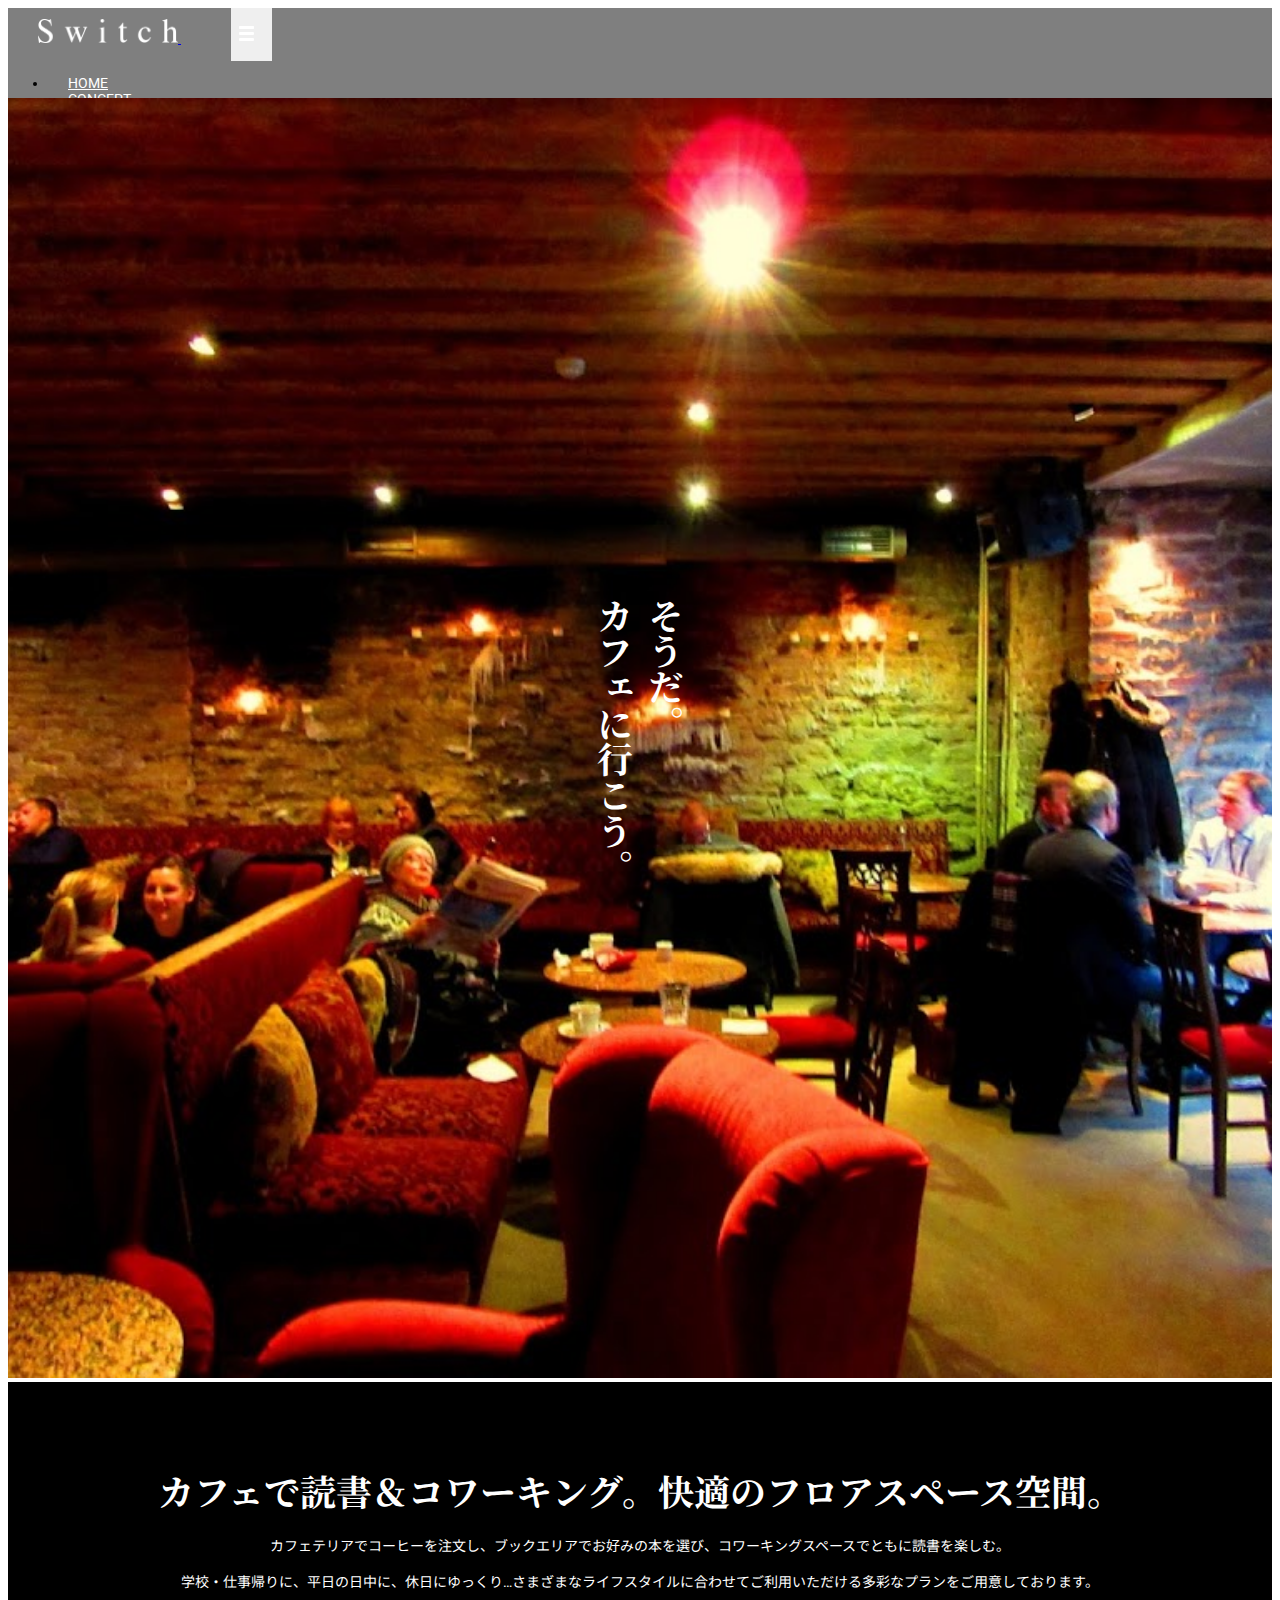
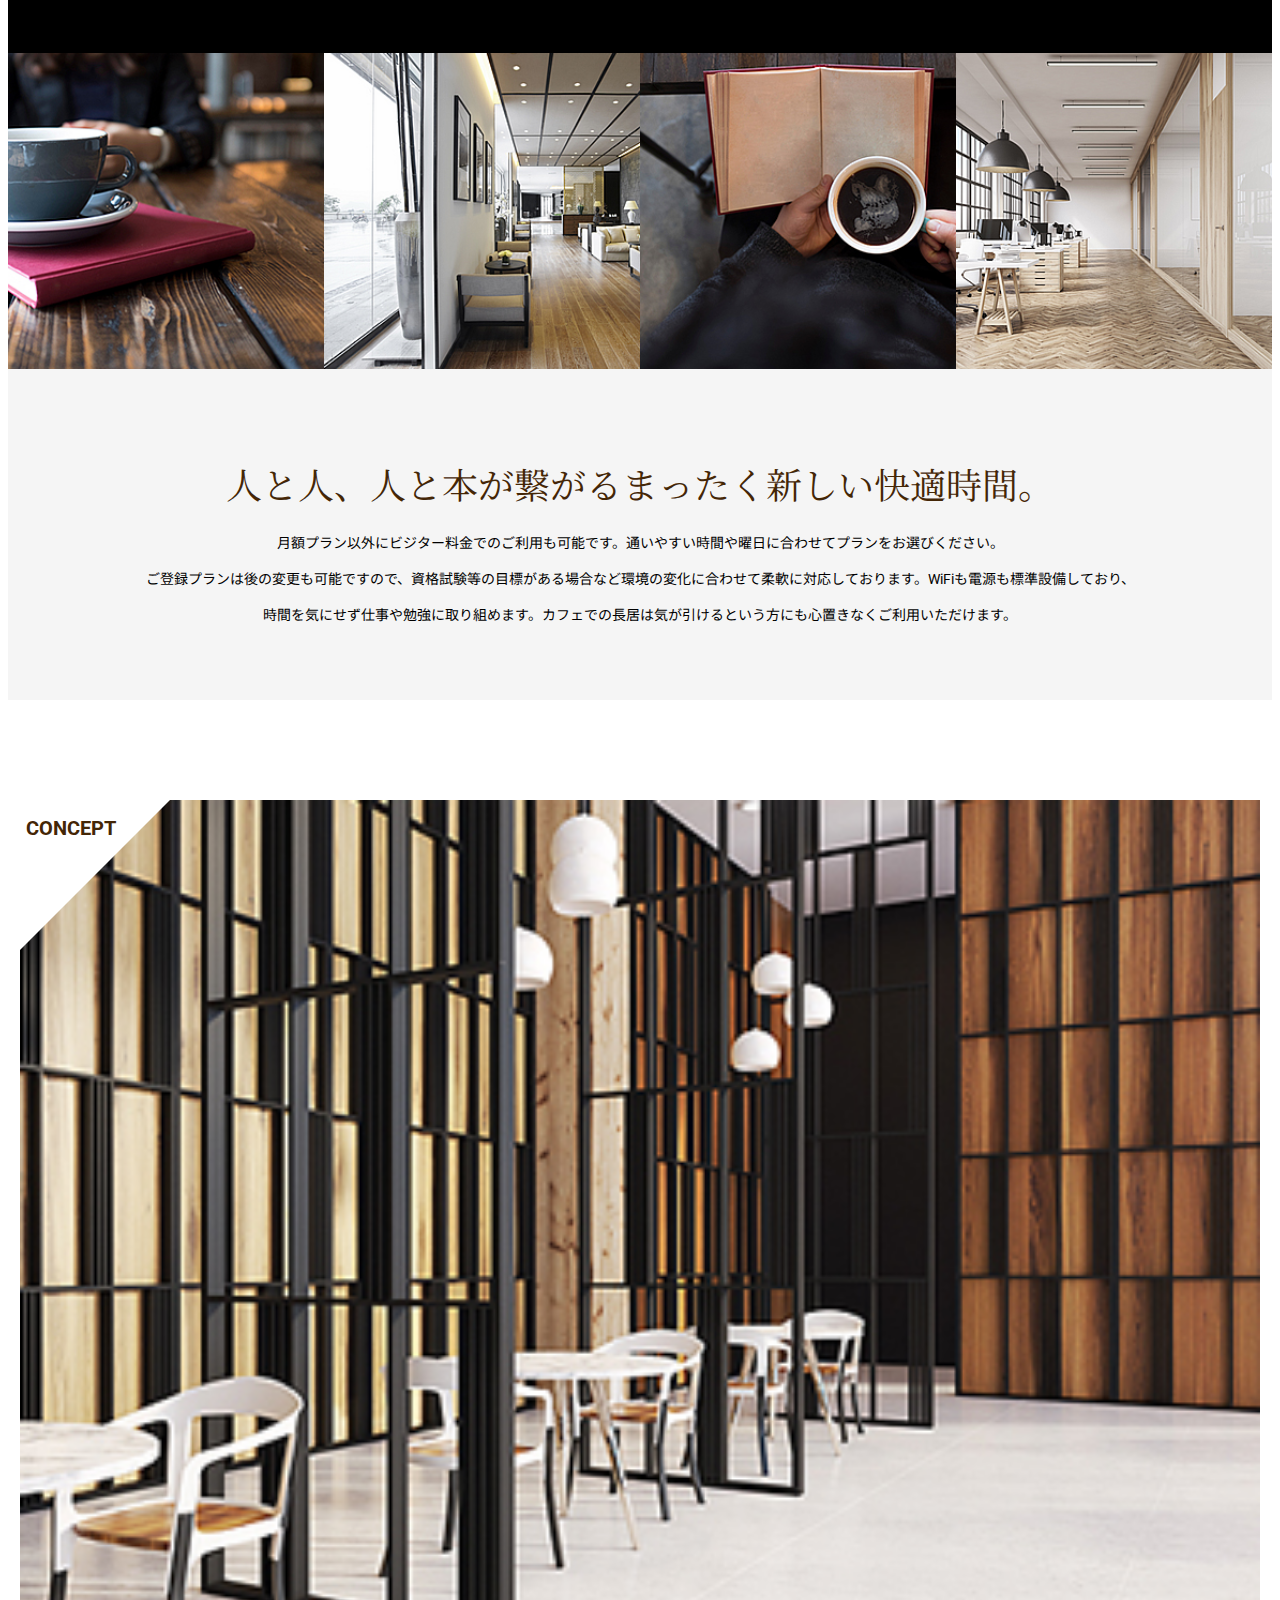
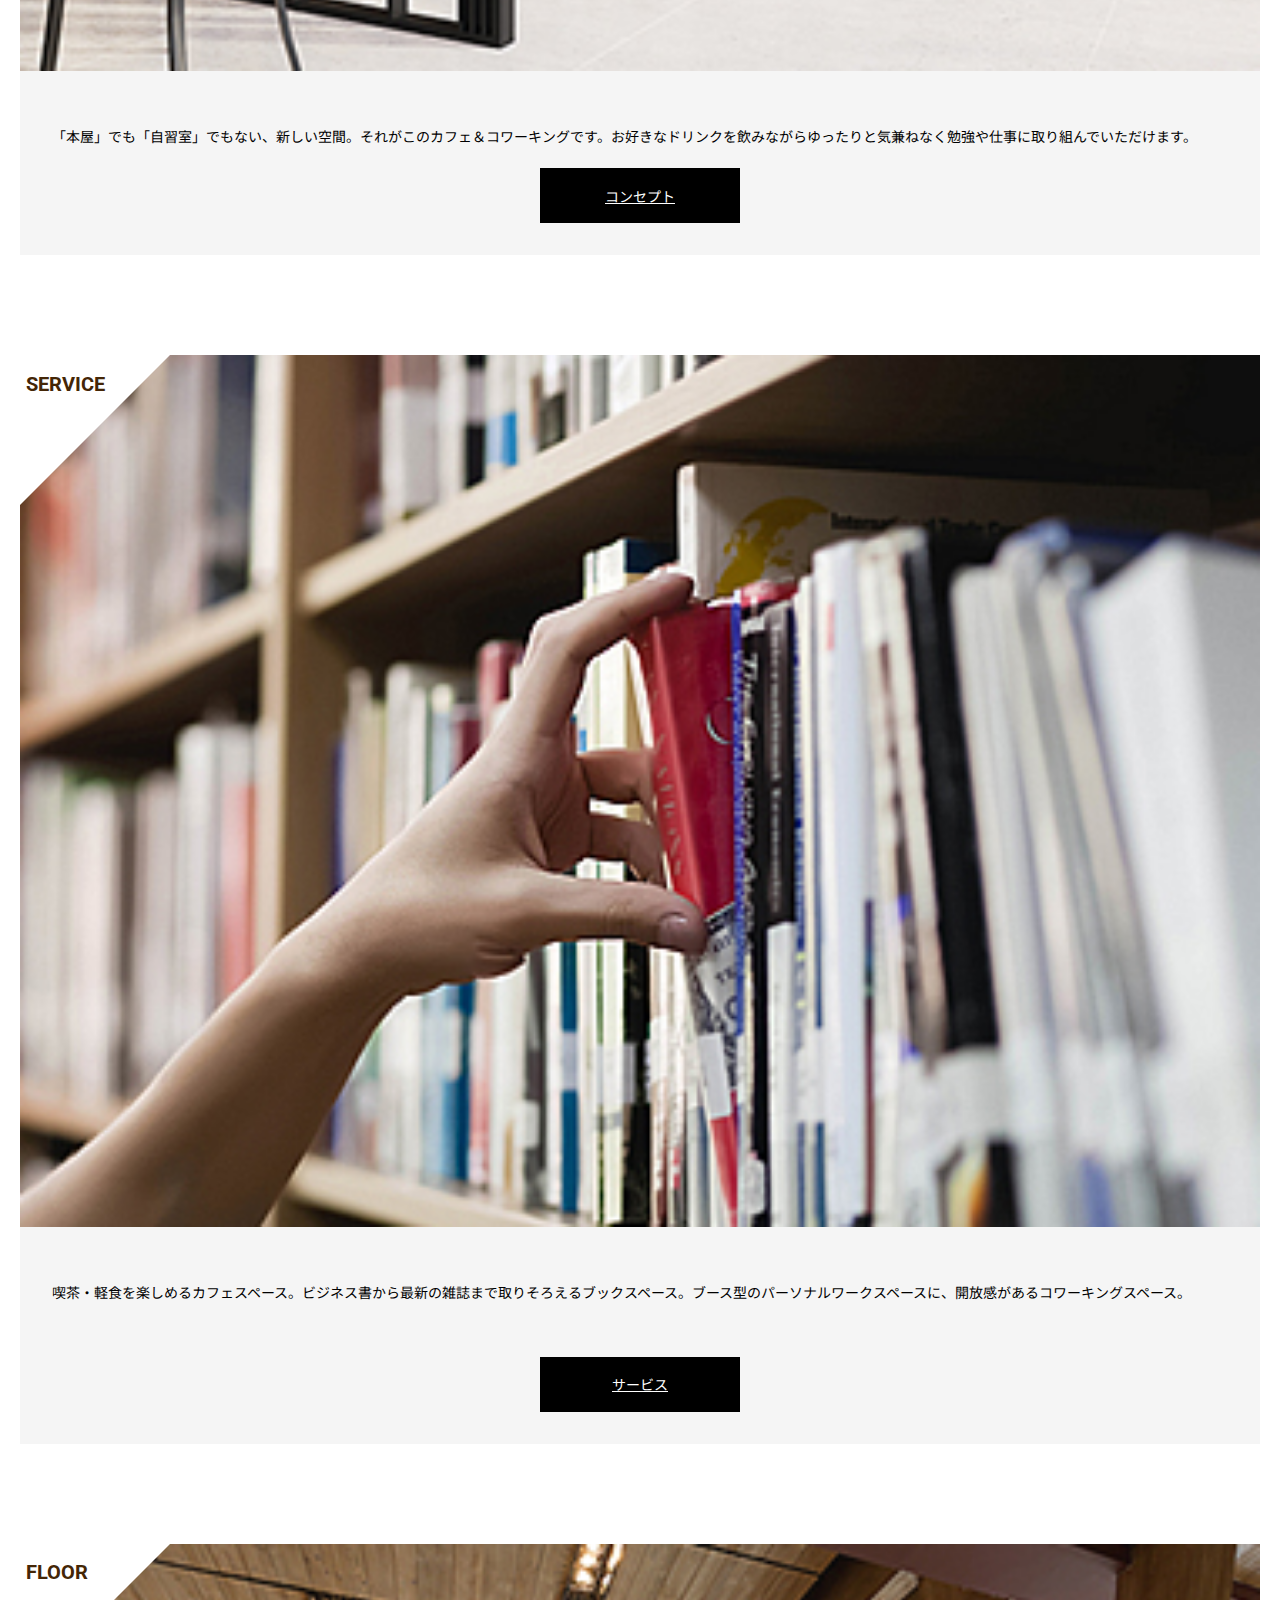
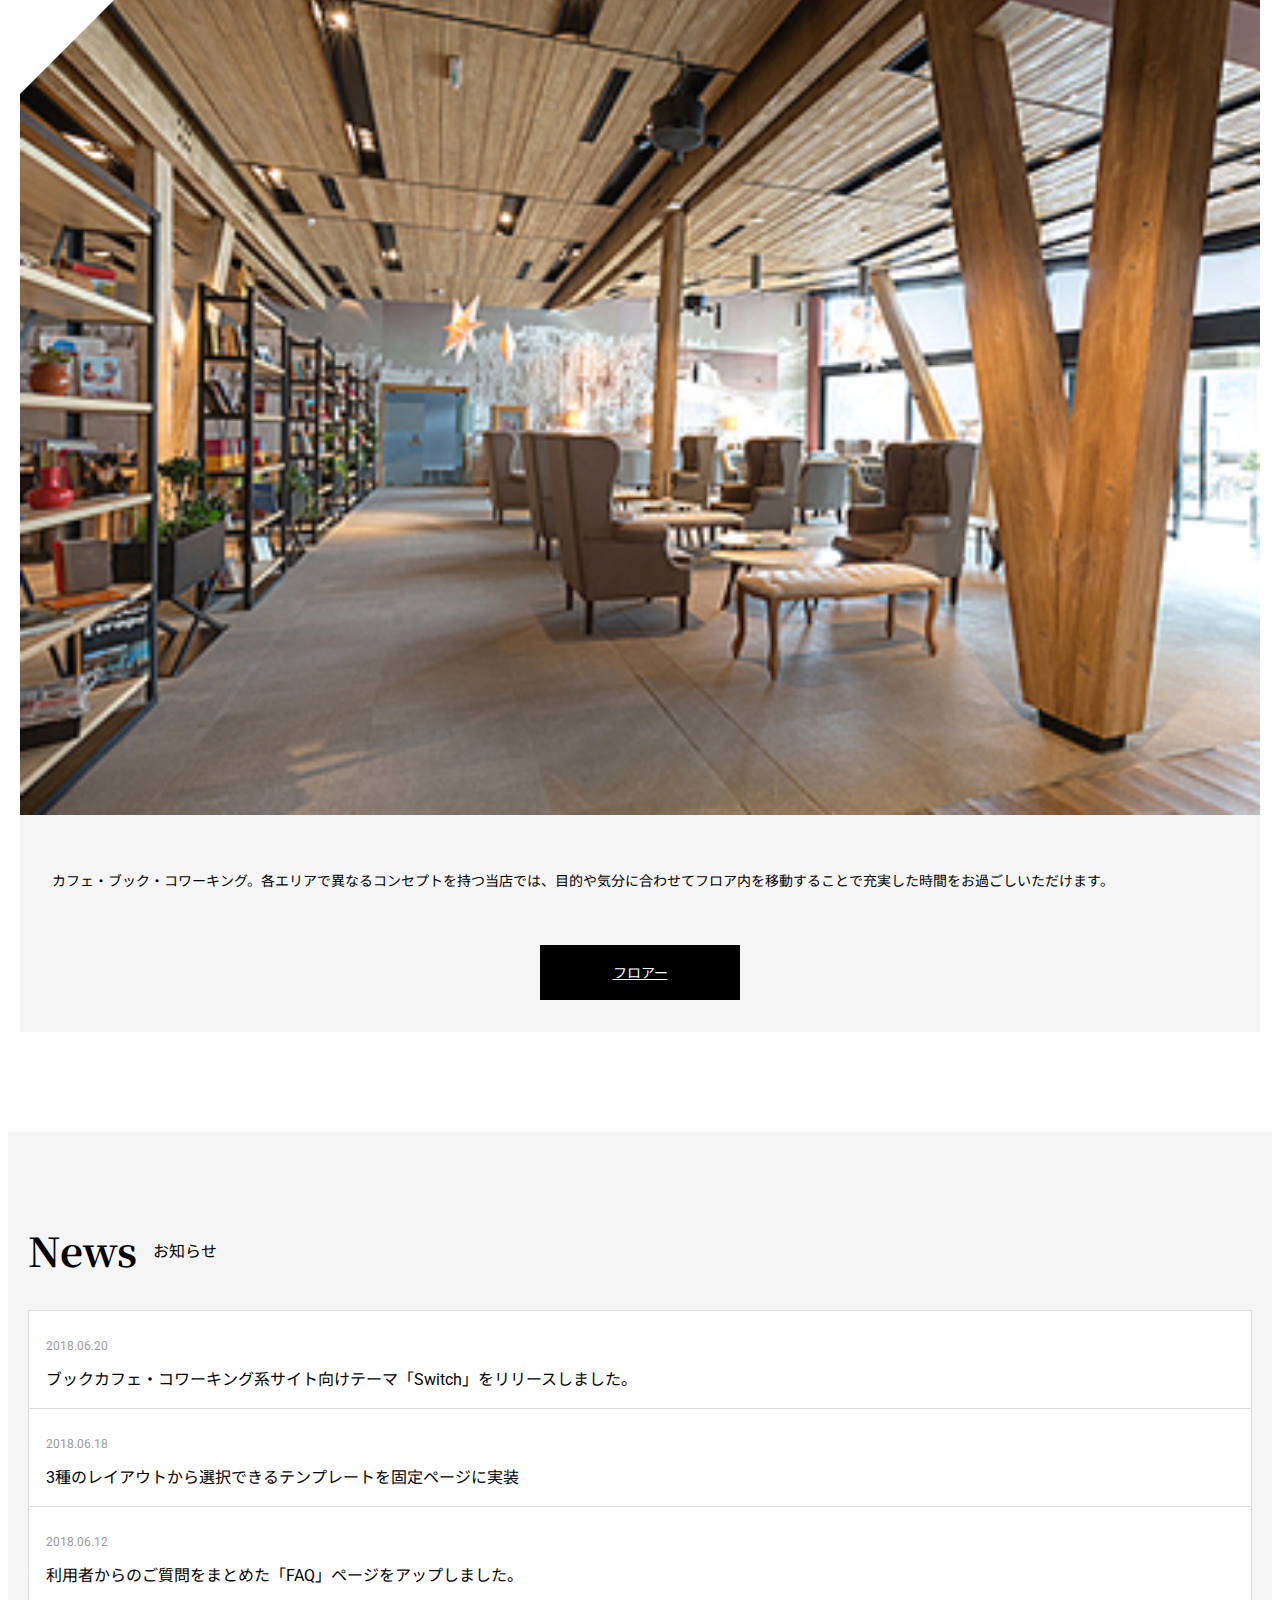
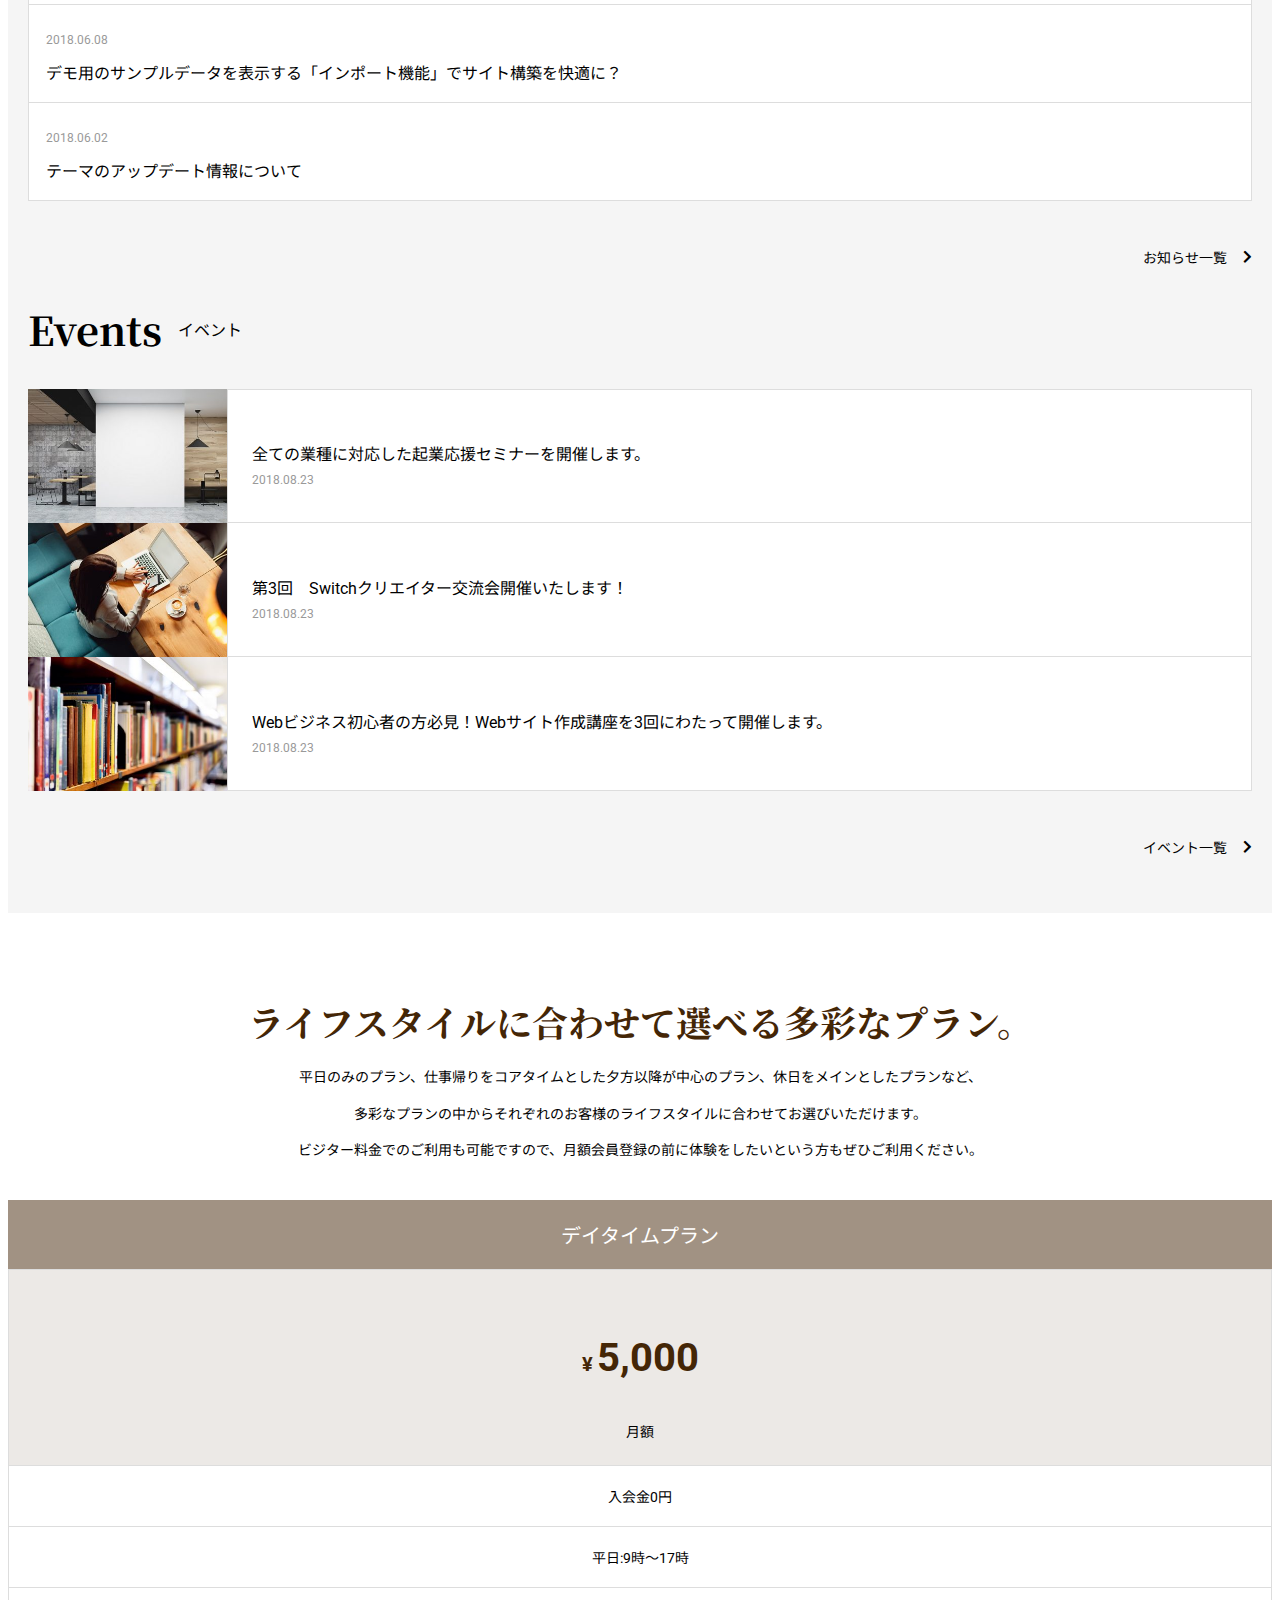
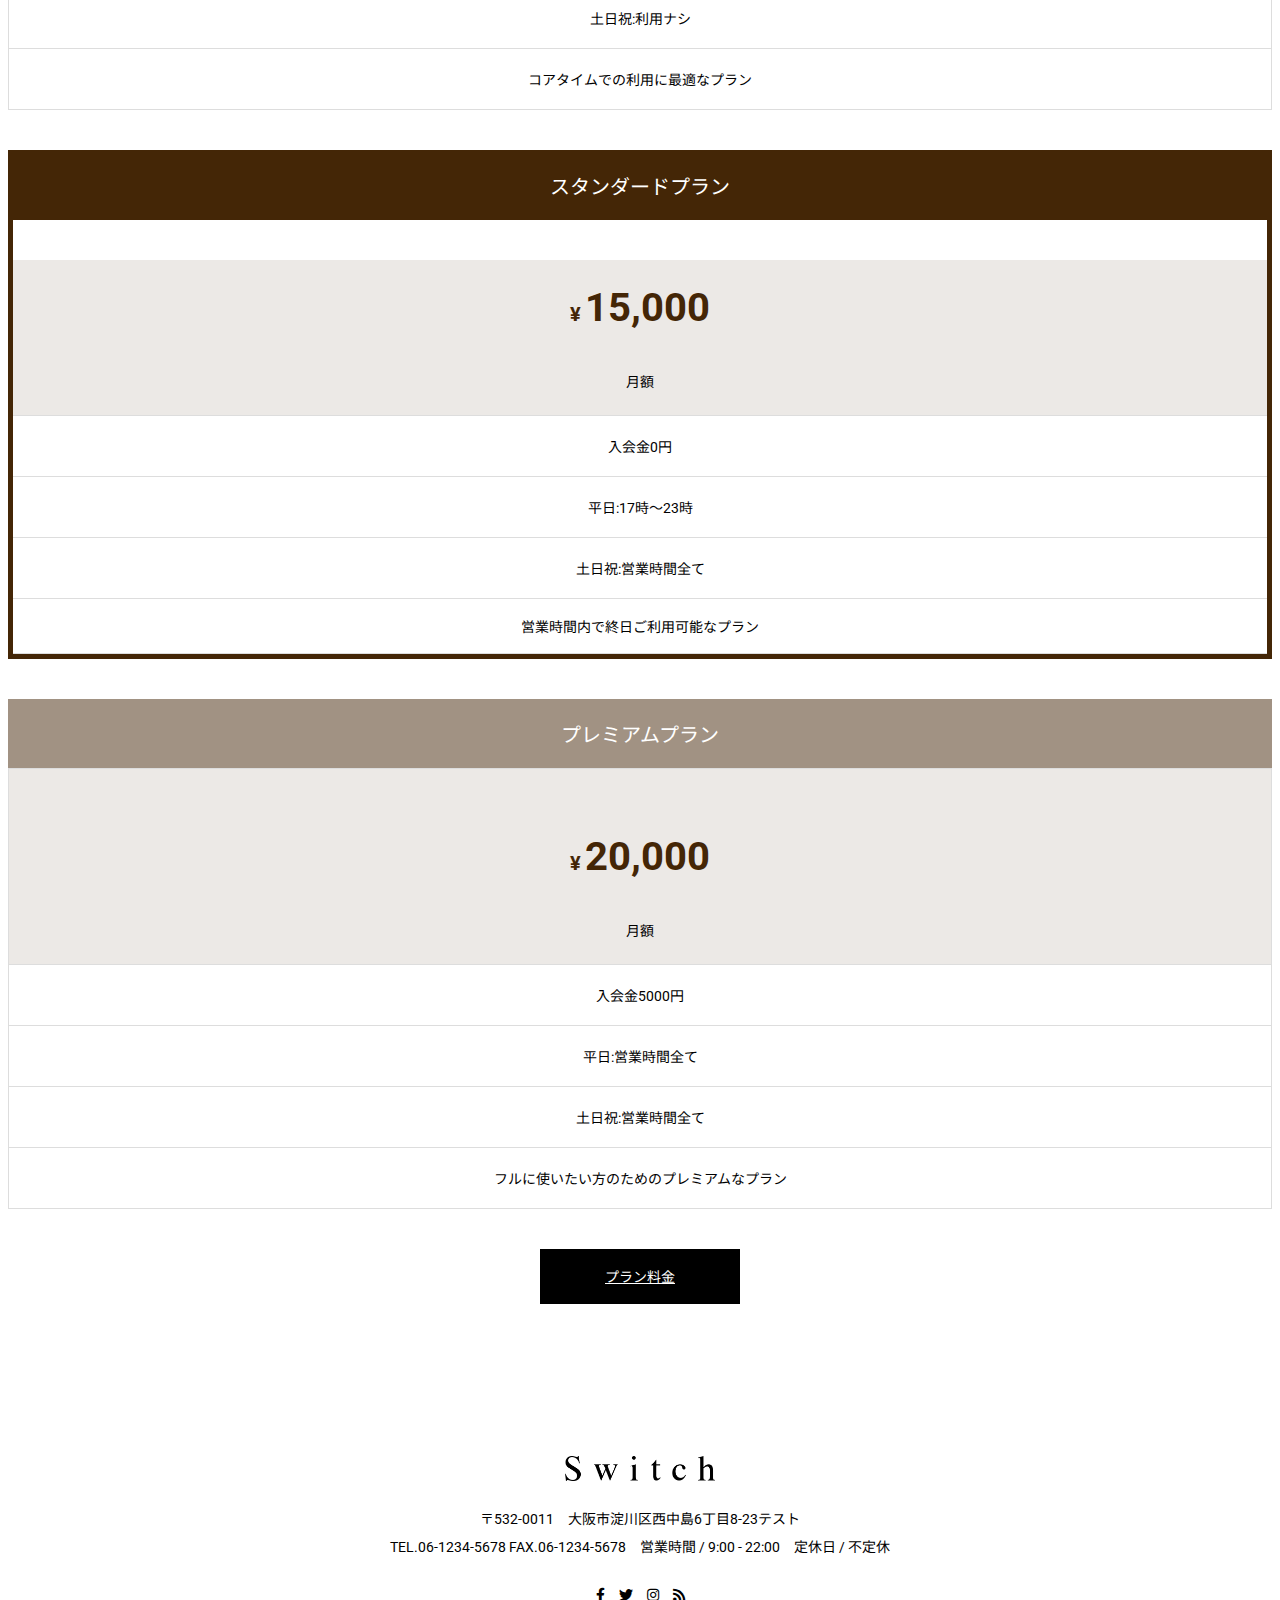
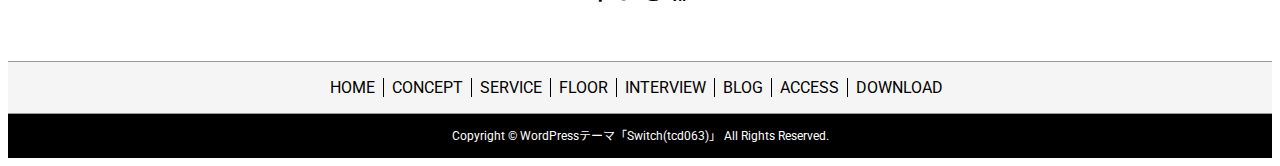
==== commit 996a6aba: "deploy: 61cf18f40cc95e03265e012eb0aaee567283c4af" ====
--- a/index.html
+++ b/index.html
@@ -32,7 +32,7 @@
       <nav class="navbar navbar-expand-lg navbar-dark">
         <div class="container-fluid">
           <a class="navbar-brand" href="#">
-            <img class="navbar-brand-img" src="../img/header.png" />
+            <img class="navbar-brand-img" src="./img/header.png" />
           </a>
           <button
             class="navbar-toggler"
@@ -41,7 +41,7 @@
             data-target="#collapseDetail"
             aria-controls="collapseDetail"
           >
-            <img src="../img/humberger-bar.svg" class="humbergar-icon-img" />
+            <img src="./img/humberger-bar.svg" class="humbergar-icon-img" />
           </button>
           <div class="collapse navbar-collapse" id="navbarNavDropdown">
             <ul class="navbar-nav ml-auto">
@@ -187,7 +187,7 @@
     </div>
     <div class="top">
       <div class="top-header">
-        <img class="header-img" src="../img/top.jpg" />
+        <img class="header-img" src="./img/top.jpg" />
         <h1 class="header-text">そうだ。<br />カフェに行こう。</h1>
       </div>
       <div class="message">
@@ -202,10 +202,10 @@
     </div>
     <div class="about">
       <div class="img-table">
-        <img class="about-img" src="../img/about-1.jpg" />
-        <img class="about-img" src="../img/about-2.jpg" />
-        <img class="about-img" src="../img/about-3.jpg" />
-        <img class="about-img" src="../img/about-4.jpg" />
+        <img class="about-img" src="./img/about-1.jpg" />
+        <img class="about-img" src="./img/about-2.jpg" />
+        <img class="about-img" src="./img/about-3.jpg" />
+        <img class="about-img" src="./img/about-4.jpg" />
       </div>
       <div class="message">
         <p class="title">人と人、人と本が繋がるまったく新しい快適時間。</p>
@@ -223,7 +223,7 @@
             <div class="card">
               <div class="card-img">
                 <div class="picture">
-                  <img src="../img/card-1.jpg" class="card-1" />
+                  <img src="./img/card-1.jpg" class="card-1" />
                 </div>
                 <div class="vector"></div>
                 <h2 class="card-title">CONCEPT</h2>
@@ -240,7 +240,7 @@
             <div class="card">
               <div class="card-img">
                 <div class="picture">
-                  <img src="../img/card-2.jpg" class="card-1" />
+                  <img src="./img/card-2.jpg" class="card-1" />
                 </div>
                 <div class="vector"></div>
                 <h2 class="card-title">SERVICE</h2>
@@ -257,7 +257,7 @@
             <div class="card">
               <div class="card-img">
                 <div class="picture">
-                  <img src="../img/card-3.jpg" class="card-1" />
+                  <img src="./img/card-3.jpg" class="card-1" />
                 </div>
                 <div class="vector"></div>
                 <h2 class="card-title">FLOOR</h2>
@@ -337,7 +337,7 @@
                 <article class="event-card">
                   <a href="#">
                     <div class="event-thumbnail">
-                      <img src="../img/events-1.jpg" />
+                      <img src="./img/events-1.jpg" />
                     </div>
                     <div class="event-caption">
                       <h3>
@@ -352,7 +352,7 @@
                 <article class="event-card">
                   <a href="#">
                     <div class="event-thumbnail">
-                      <img src="../img/events-2.jpg" />
+                      <img src="./img/events-2.jpg" />
                     </div>
                     <div class="event-caption">
                       <h3>第3回　Switchクリエイター交流会開催いたします！</h3>
@@ -365,7 +365,7 @@
                 <article class="event-card">
                   <a href="#">
                     <div class="event-thumbnail">
-                      <img src="../img/events-3.jpg" />
+                      <img src="./img/events-3.jpg" />
                     </div>
                     <div class="event-caption">
                       <h3>
@@ -452,7 +452,7 @@
     </div>
     <div class="footer">
       <div class="footer-body">
-        <img src="../img/footer.png" class="footer-img" />
+        <img src="./img/footer.png" class="footer-img" />
         <div class="information">
           〒532-0011　大阪市淀川区西中島6丁目8-23テスト<br />
           TEL.06-1234-5678 FAX.06-1234-5678　営業時間 / 9:00 - 22:00　定休日 /
--- a/style.css
+++ b/style.css
@@ -1,637 +1 @@
-body {
-  font-family: Roboto, "Noto Sans JP", sans-serif;
-}
-section {
-  margin-bottom: 120px;
-}
-.button {
-  display: flex;
-  color: #fff;
-  background-color: #000;
-  font-size: 14px;
-  transition: background-color 0.2s ease;
-  width: 200px;
-  height: 55px;
-  align-items: center;
-  justify-content: center;
-}
-@media screen and (max-width: 992px) {
-  .button {
-    width: 150px;
-    height: 55px;
-  }
-}
-@media screen and (max-width: 768px) {
-  .button {
-    width: 180px;
-    height: 45px;
-  }
-}
-.button:hover {
-  color: #fff;
-  background-color: #442606;
-  text-decoration: none;
-}
-.assignment-example-button {
-  color: red;
-  font-size: 16px;
-}
-.news-and-events-title > h2 {
-  display: flex;
-  align-items: center;
-  font-size: 20px;
-  font-family: "Noto Serif JP", serif;
-  margin-bottom: 32px;
-}
-@media (min-width: 768px) {
-  .news-and-events-title > h2 {
-    font-size: 40px;
-  }
-}
-.news-and-events-title > h2 .caption {
-  font-size: 16px;
-  font-family: Roboto, "Noto Sans JP", sans-serif;
-  font-weight: 400;
-  margin-left: 16px;
-}
-.news-and-events-more {
-  align-self: flex-end;
-  margin-top: 16px;
-  cursor: pointer;
-  color: #000;
-  text-decoration: none;
-  font-size: 14px;
-  transition: color 0.2s ease;
-  display: inline-flex;
-  align-items: center;
-}
-.news-and-events-more:hover {
-  color: #999;
-  text-decoration: none;
-}
-.news-and-events-more > i {
-  margin-left: 16px;
-}
-.message {
-  text-align: center;
-  padding: 52px 20px;
-  background-color: #000;
-  color: #fff;
-}
-@media screen and (max-width: 992px) {
-  .message {
-    padding: 32px 20px;
-  }
-}
-.message .title {
-  font-family: "Noto Serif JP", serif;
-  font-size: 36px;
-  line-height: 1.5;
-  margin-bottom: 10px;
-  text-align: center;
-}
-@media screen and (max-width: 992px) {
-  .message .title {
-    margin-bottom: 6px;
-    font-size: 20px;
-  }
-}
-.message .explanation {
-  font-size: 14px;
-  line-height: 2.6;
-  color: #000;
-}
-@media screen and (max-width: 992px) {
-  .message .explanation {
-    line-height: 2;
-  }
-}
-.plan-odd {
-  text-align: center;
-}
-@media screen and (min-width: 768px) {
-  .plan-odd {
-    margin-bottom: 24px;
-  }
-}
-.plan-odd .title {
-  padding: 20px;
-  background-color: #a19283;
-  color: #fff;
-  font-size: 20px;
-}
-.plan-odd .Frame4 {
-  background-color: #ece9e6;
-  border: 1px solid #ddd;
-}
-.plan-odd .Frame4 .Frame3 {
-  color: #442606;
-  margin: 0 auto;
-  font-weight: 700;
-}
-.plan-odd .Frame4 .Frame3 .price {
-  padding-top: 24px;
-  font-size: 40px;
-  color: #442606;
-  font-weight: 700;
-  font-size: 40px;
-}
-.plan-odd .Frame4 .Frame3 .price::first-letter {
-  font-size: 20px;
-  padding-right: 4px;
-}
-.plan-odd .Frame4 .text {
-  margin-bottom: 24px;
-  font-size: 14px;
-  font-weight: 400;
-}
-.plan-odd .list-item {
-  padding: 20px;
-  font-size: 14px;
-  font-weight: 400;
-  border-bottom: 1px solid #ddd;
-  border-right: 1px solid #ddd;
-  border-left: 1px solid #ddd;
-}
-.plan-even {
-  text-align: center;
-  border: 5px solid #442606;
-}
-.plan-even .title {
-  padding: 15.5px 0 20px;
-  background-color: #442606;
-  color: #fff;
-  font-size: 20px;
-}
-.plan-even .Frame4 {
-  background-color: #ece9e6;
-  border-bottom: 1px solid #ddd;
-}
-.plan-even .Frame4 .Frame3 {
-  color: #442606;
-  margin: 0 auto;
-  font-weight: 700;
-}
-.plan-even .Frame4 .Frame3 .price {
-  padding-top: 24px;
-  font-size: 40px;
-  color: #442606;
-  font-weight: 700;
-  font-size: 40px;
-}
-.plan-even .Frame4 .Frame3 .price::first-letter {
-  font-size: 20px;
-  padding-right: 4px;
-}
-.plan-even .Frame4 .text {
-  margin-bottom: 24px;
-  font-size: 14px;
-  font-weight: 400;
-}
-.plan-even .list-item {
-  padding: 20px;
-  font-size: 14px;
-  font-weight: 400;
-  border-bottom: 1px solid #ddd;
-}
-.message {
-  text-align: center;
-  padding: 52px 20px;
-  background-color: #000;
-  color: #fff;
-}
-@media screen and (max-width: 992px) {
-  .message {
-    padding: 32px 20px;
-  }
-}
-.message .title {
-  font-family: "Noto Serif JP", serif;
-  font-size: 36px;
-  line-height: 1.5;
-  margin-bottom: 10px;
-  text-align: center;
-}
-@media screen and (max-width: 992px) {
-  .message .title {
-    margin-bottom: 6px;
-    font-size: 20px;
-  }
-}
-.message .explanation {
-  font-size: 14px;
-  line-height: 2.6;
-  color: #000;
-}
-@media screen and (max-width: 992px) {
-  .message .explanation {
-    line-height: 2;
-  }
-}
-.about {
-  margin-bottom: 100px;
-}
-@media (max-width: 992px) {
-  .about {
-    margin-bottom: 40px;
-  }
-}
-.about .img-table {
-  display: grid;
-  grid-template-columns: 1fr 1fr 1fr 1fr;
-}
-@media (max-width: 992px) {
-  .about .img-table {
-    grid-template-columns: 1fr 1fr;
-  }
-}
-.about .img-table .about-img {
-  width: 100%;
-}
-.about .message {
-  background-color: #f5f5f5;
-}
-.about .message .title {
-  color: #442606;
-}
-.events {
-  display: flex;
-  flex-direction: column;
-  align-items: stretch;
-  margin-bottom: 35px;
-}
-@media (min-width: 768px) {
-  .events {
-    margin-bottom: 0;
-  }
-}
-.events .event-list {
-  display: flex;
-  flex-direction: column;
-  align-items: stretch;
-  margin-bottom: 14px;
-}
-@media (min-width: 768px) {
-  .events .event-list {
-    margin-bottom: 30px;
-  }
-}
-.events .event-list .event-card > a {
-  height: 80px;
-  display: flex;
-  text-decoration: none;
-}
-.events .event-list .event-card > a .event-thumbnail {
-  display: none;
-  width: 207px;
-  overflow: hidden;
-}
-.events .event-list .event-card > a .event-thumbnail > img {
-  height: 100%;
-  transition: transform 0.5s ease;
-}
-.events .event-list .event-card > a .event-thumbnail:hover > img {
-  transform: scale(1.2);
-}
-.events .event-list .event-card > a .event-caption {
-  width: 100%;
-  background-color: #fff;
-  border: 1px solid #ddd;
-  display: flex;
-  flex-direction: column;
-  align-items: flex-start;
-  justify-content: center;
-  padding: 10px 20px 16px;
-}
-.events .event-list .event-card > a .event-caption > h3 {
-  color: #000;
-  font-size: 16px;
-  overflow: hidden;
-  white-space: nowrap;
-  text-overflow: ellipsis;
-  margin-bottom: 8px;
-  width: 100%;
-}
-.events .event-list .event-card > a .event-caption .posted-at {
-  color: #999;
-  font-size: 12px;
-}
-@media (min-width: 768px) {
-  .events .event-list .event-card > a {
-    height: 134px;
-  }
-  .events .event-list .event-card > a .event-thumbnail {
-    display: block;
-  }
-  .events .event-list .event-card > a .event-caption {
-    width: calc(100% - 207px);
-    padding: 0 24px;
-  }
-}
-.events .event-list .event-card:not(:first-child) > a .event-caption {
-  border-top: none;
-}
-.news {
-  display: flex;
-  flex-direction: column;
-}
-.news .group4 {
-  margin-bottom: 30px;
-  border-top: 1px solid #ddd;
-}
-.news .group4 a {
-  text-decoration: none;
-  color: #000;
-}
-.news .group4 a:hover {
-  color: #442606;
-}
-.news .group4 a article {
-  padding: 17px;
-  border: 1px solid #ddd;
-  border-top: none;
-  transition: all 0.2s 0s ease;
-}
-.news .group4 a article .date {
-  font-size: 12px;
-  margin-bottom: 10px;
-  color: #999;
-  line-height: 1;
-}
-.news .group4 a article .news-header {
-  margin-bottom: 0;
-  font-size: 16px;
-  text-overflow: ellipsis;
-  white-space: nowrap;
-  overflow: hidden;
-  line-height: 23px;
-}
-.news .group4 a article h3 {
-  font-weight: 400;
-}
-.header .navbar {
-  height: 90px;
-  background-color: rgba(0, 0, 0, 0.5);
-  flex-direction: row;
-  padding: 0;
-  font-size: 14px;
-}
-@media screen and (max-width: 1200px) {
-  .header .navbar {
-    height: 60px;
-    background-color: #000;
-    align-items: center;
-  }
-}
-.header .navbar .navbar-expand-lg {
-  padding-right: 0;
-}
-.header .navbar .container-fluid {
-  padding: 0;
-  height: 60px;
-}
-.header .navbar .navbar-brand {
-  padding: 0;
-  margin-right: 0;
-  padding: 33.01px 50px 33.01px 30px;
-}
-@media screen and (max-width: 1200px) {
-  .header .navbar .navbar-brand {
-    padding: 0 16px;
-    height: 20.56px;
-  }
-}
-.header .navbar .navbar-brand .navbar-brand-img {
-  width: 140px;
-  height: 23.99px;
-}
-@media screen and (max-width: 1200px) {
-  .header .navbar .navbar-brand .navbar-brand-img {
-    width: 120px;
-    vertical-align: baseline;
-  }
-}
-.header .navbar .navbar-toggler {
-  padding-right: 16px;
-  height: 53px;
-  outline: 0;
-  border-color: transparent;
-}
-.header .navbar .navbar-toggler .humberger-icon-img {
-  width: 15px;
-  height: 19px;
-}
-.header .navbar .navbar-collapse {
-  padding-right: 30px;
-}
-.header .navbar .navbar-collapse .navbar-nav .nav-item .dropdown-menu {
-  display: none;
-  padding: 0;
-  margin: 0;
-}
-.header .navbar .navbar-collapse .navbar-nav .nav-item:hover .dropdown-menu {
-  display: block;
-  border-radius: 0;
-  border: 0;
-}
-.header
-  .navbar
-  .navbar-collapse
-  .navbar-nav
-  .nav-item:hover
-  .dropdown-menu
-  .dropdown-item {
-  font-size: 14px;
-  padding: 18px;
-  width: 220px;
-  height: 56px;
-  align-items: auto;
-  color: #fff;
-  background-color: #000;
-  transition: 0.2s ease;
-}
-.header
-  .navbar
-  .navbar-collapse
-  .navbar-nav
-  .nav-item:hover
-  .dropdown-menu
-  .dropdown-item:hover {
-  background-color: #442606;
-}
-.header .navbar .navbar-collapse .navbar-nav .nav-item .nav-link {
-  padding: 34px 20px;
-  color: #fff;
-  transition: 0.2s ease;
-}
-.header .navbar .navbar-collapse .navbar-nav .nav-item .nav-link:hover {
-  color: #999;
-}
-.header .collapse2 {
-  width: 100%;
-  font-size: 14px;
-}
-@media screen and (min-width: 1200px) {
-  .header .collapse2 {
-    display: none;
-  }
-}
-.header .collapse2 .list-group {
-  border-radius: 0;
-  background-color: #000;
-}
-.header .collapse2 .list-group .list-group-item {
-  background-color: #000;
-  padding: 15px 16px;
-  border: 0;
-}
-.header .collapse2 .list-group .list-item1 {
-  color: #fff;
-  text-decoration: none;
-}
-.header .collapse2 .list-group .parent {
-  display: flex;
-  justify-content: space-between;
-  height: 53px;
-}
-.header .collapse2 .list-group .parent .child1 .list-item2 {
-  color: #fff;
-  text-decoration: none;
-}
-.header .collapse2 .list-group .parent .navbar-toggler:focus {
-  outline: 0;
-}
-.header .collapse2 .list-group .collapse3 .list-group {
-  border-radius: 0;
-  background-color: #000;
-}
-.header .collapse2 .list-group .collapse3 .list-group .list-group-item {
-  background-color: #000;
-  padding: 15px 28px;
-  border: 0;
-}
-.header .collapse2 .list-group .collapse3 .list-group .list-item4 {
-  color: #fff;
-  text-decoration: none;
-}
-.header .collapse2 .list-group .list-item3 {
-  color: #fff;
-  text-decoration: none;
-}
-.message {
-  text-align: center;
-  padding: 52px 20px;
-  background-color: #000;
-  color: #fff;
-}
-@media screen and (max-width: 992px) {
-  .message {
-    padding: 32px 20px;
-  }
-}
-.message .title {
-  font-family: "Noto Serif JP", serif;
-  font-size: 36px;
-  line-height: 1.5;
-  margin-bottom: 10px;
-  text-align: center;
-}
-@media screen and (max-width: 992px) {
-  .message .title {
-    margin-bottom: 6px;
-    font-size: 20px;
-  }
-}
-.message .explanation {
-  font-size: 14px;
-  line-height: 2.6;
-  color: #000;
-}
-@media screen and (max-width: 992px) {
-  .message .explanation {
-    line-height: 2;
-  }
-}
-.top .top-header {
-  position: relative;
-}
-.top .top-header .header-img {
-  width: 100%;
-  height: 100vw;
-  object-fit: cover;
-}
-@media screen and (max-width: 992px) {
-  .top .top-header .header-img {
-    height: 360px;
-  }
-}
-.top .top-header .header-text {
-  margin: 0;
-  position: absolute;
-  top: 50%;
-  left: 50%;
-  transform: translate(-50%, -50%);
-  color: #fff;
-  writing-mode: vertical-rl;
-  font-size: 36px;
-  font-family: "Noto Serif JP", serif;
-}
-@media screen and (max-width: 992px) {
-  .top .top-header .header-text {
-    font-size: 20px;
-  }
-}
-.card {
-  background-color: #f5f5f5;
-  border: none;
-  border-radius: 0;
-}
-@media (max-width: 768px) {
-  .card {
-    margin-bottom: 40px;
-  }
-}
-.card .card-img {
-  border-radius: 0;
-  position: relative;
-}
-.card .card-img .card-title {
-  color: #442606;
-  font-weight: 700;
-  font-size: 20px;
-  padding-left: 6px;
-  position: absolute;
-  padding-top: 0;
-  top: 0;
-  left: 0;
-}
-.card .card-img .vector {
-  width: 0;
-  position: absolute;
-  border-top: solid 150px #fff;
-  border-right: solid 150px transparent;
-  top: 0;
-}
-.card .card-img .picture {
-  overflow: hidden;
-  width: 100%;
-}
-.card .card-img .picture .card-1 {
-  width: 100%;
-  object-fit: cover;
-}
-@media screen and (min-width: 768px) {
-  .card .card-img .picture .card-1 {
-    transition: 0.5s ease;
-  }
-  .card .card-img .picture .card-1:hover {
-    transform: scale(1.2);
-  }
-}
-.card .card-body {
-  font-size: 14px;
-  padding-bottom: 32px;
-}
-.card .card-body .button {
-  margin: auto;
-}
+body{font-family:Roboto,"Noto Sans JP",sans-serif}section{margin-bottom:120px}.card{background-color:#f5f5f5;border:none;border-radius:0}@media (max-width:768px){.card{margin-bottom:40px}}.card .card-img{border-radius:0;position:relative}.card .card-img .card-title{color:#442606;font-weight:700;font-size:20px;padding-left:6px;position:absolute;padding-top:0;top:0;left:0}.card .card-img .vector{width:0;position:absolute;border-top:solid 150px #fff;border-right:solid 150px transparent;top:0}.card .card-img .picture{overflow:hidden;width:100%}.card .card-img .picture .card-1{width:100%;object-fit:cover}@media screen and (min-width:768px){.card .card-img .picture .card-1{transition:.5s ease}.card .card-img .picture .card-1:hover{transform:scale(1.2)}}.card .card-body{font-size:14px;padding-bottom:32px}.card .card-body .button{margin:auto}.message{text-align:center;padding:52px 20px;background-color:#000;color:#fff}@media screen and (max-width:992px){.message{padding:32px 20px}}.message .title{font-family:"Noto Serif JP",serif;font-size:36px;line-height:1.5;margin-bottom:10px;text-align:center}@media screen and (max-width:992px){.message .title{margin-bottom:6px;font-size:20px}}.message .explanation{font-size:14px;line-height:2.6;color:#000}@media screen and (max-width:992px){.message .explanation{line-height:2}}.news-and-events-title>h2{display:flex;align-items:center;font-size:20px;font-family:"Noto Serif JP",serif;margin-bottom:32px}@media (min-width:768px){.news-and-events-title>h2{font-size:40px}}.news-and-events-title>h2 .caption{font-size:16px;font-family:Roboto,"Noto Sans JP",sans-serif;font-weight:400;margin-left:16px}.news-and-events-more{align-self:flex-end;margin-top:16px;cursor:pointer;color:#000;text-decoration:none;font-size:14px;transition:color .2s ease;display:inline-flex;align-items:center}.news-and-events-more:hover{color:#999;text-decoration:none}.news-and-events-more>i{margin-left:16px}.button{display:flex;color:#fff;background-color:#000;font-size:14px;transition:background-color .2s ease;width:200px;height:55px;align-items:center;justify-content:center}@media screen and (max-width:992px){.button{width:150px;height:55px}}@media screen and (max-width:768px){.button{width:180px;height:45px}}.button:hover{color:#fff;background-color:#442606;text-decoration:none}.assignment-example-button{color:red;font-size:16px}.message{text-align:center;padding:52px 20px;background-color:#000;color:#fff}@media screen and (max-width:992px){.message{padding:32px 20px}}.message .title{font-family:"Noto Serif JP",serif;font-size:36px;line-height:1.5;margin-bottom:10px;text-align:center}@media screen and (max-width:992px){.message .title{margin-bottom:6px;font-size:20px}}.message .explanation{font-size:14px;line-height:2.6;color:#000}@media screen and (max-width:992px){.message .explanation{line-height:2}}.about{margin-bottom:100px}@media (max-width:992px){.about{margin-bottom:40px}}.about .img-table{display:grid;grid-template-columns:1fr 1fr 1fr 1fr}@media (max-width:992px){.about .img-table{grid-template-columns:1fr 1fr}}.about .img-table .about-img{width:100%}.about .message{background-color:#f5f5f5}.about .message .title{color:#442606}.card{background-color:#f5f5f5;border:none;border-radius:0}@media (max-width:768px){.card{margin-bottom:40px}}.card .card-img{border-radius:0;position:relative}.card .card-img .card-title{color:#442606;font-weight:700;font-size:20px;padding-left:6px;position:absolute;padding-top:0;top:0;left:0}.card .card-img .vector{width:0;position:absolute;border-top:solid 150px #fff;border-right:solid 150px transparent;top:0}.card .card-img .picture{overflow:hidden;width:100%}.card .card-img .picture .card-1{width:100%;object-fit:cover}@media screen and (min-width:768px){.card .card-img .picture .card-1{transition:.5s ease}.card .card-img .picture .card-1:hover{transform:scale(1.2)}}.card .card-body{font-size:14px;padding-bottom:32px}.card .card-body .button{margin:auto}.cards .col{padding-left:12px;padding-right:12px}.cards .col .card{margin-bottom:100px}@media (max-width:768px){.cards .col .card{margin-bottom:40px}}.cards .col .card .card-body{display:flex;flex-direction:column;padding:32px}.cards .col .card .card-body .card-text{line-height:33px}.cards .col .card .card-body .card-text2{line-height:33px;padding-bottom:33px}@media (min-width:992px) and (max-width:1200px){.cards .col .card .card-body .card-text2{padding-bottom:0}}.cards .col .card .card-body .card-text3{line-height:33px;padding-bottom:33px}.events{display:flex;flex-direction:column;align-items:stretch;margin-bottom:35px}@media (min-width:992px){.events{margin-bottom:0}}.events .event-list{display:flex;flex-direction:column;align-items:stretch;margin-bottom:14px}@media (min-width:992px){.events .event-list{margin-bottom:30px}}.events .event-list .event-card>a{height:80px;display:flex;text-decoration:none}.events .event-list .event-card>a .event-thumbnail{display:none;width:207px;overflow:hidden}.events .event-list .event-card>a .event-thumbnail>img{height:100%;transition:transform .5s ease}.events .event-list .event-card>a .event-thumbnail:hover>img{transform:scale(1.2)}.events .event-list .event-card>a .event-caption{width:100%;background-color:#fff;border:1px solid #ddd;display:flex;flex-direction:column;align-items:flex-start;justify-content:center;padding:10px 20px 16px}.events .event-list .event-card>a .event-caption>h3{color:#000;font-size:16px;overflow:hidden;white-space:nowrap;text-overflow:ellipsis;margin-bottom:8px;width:100%}.events .event-list .event-card>a .event-caption .posted-at{color:#999;font-size:12px}@media (min-width:992px){.events .event-list .event-card>a{height:134px}.events .event-list .event-card>a .event-thumbnail{display:block}.events .event-list .event-card>a .event-caption{width:calc(100% - 207px);padding:0 24px}}.events .event-list .event-card:not(:first-child)>a .event-caption{border-top:none}.footer{text-align:center}.footer .footer-body{background-color:#fff}.footer .footer-body .footer-img{width:150px;margin:52px 0 20px}@media screen and (max-width:768px){.footer .footer-body .footer-img{margin-top:32px}}.footer .footer-body .information{font-size:14px;line-height:2}.footer .footer-body .information .icons{padding:0;display:flex;justify-content:center;margin:20px 0 52px}@media screen and (max-width:768px){.footer .footer-body .information .icons{margin-bottom:32px}}.footer .footer-body .information .icons .list-item{list-style:none;margin:0 7px}.footer .footer-body .information .icons .list-item .footer-icon{transition:.2s;color:#000}.footer .footer-body .information .icons .list-item .footer-icon:hover{color:#999}.footer .footer-menu{background-color:#f5f5f5;justify-content:center;padding:16px;display:flex;gap:8px;border-top:1px solid #999;border-bottom:1px solid #999}.footer .footer-menu .footer-menu-item{border-right:1px solid;padding-right:8px;text-decoration:none;color:#000}.footer .footer-menu .footer-menu-item:hover{color:#442606;transition:.2s ease}.footer .footer-menu .footer-menu-item:last-child{border:0}@media screen and (max-width:768px){.footer .footer-menu .footer-menu-item{border:0;text-align:left}}@media screen and (max-width:768px){.footer .footer-menu{display:grid;grid-template-columns:1fr 1fr}.footer .footer-menu .footer-content{border:none;text-align:left;font-size:14px}}.footer .credit{font-size:12px;color:#fff;background-color:#000;line-height:1;padding:16px}.header .navbar{height:90px;background-color:rgba(0,0,0,.5);flex-direction:row;padding:0;font-size:14px}@media screen and (max-width:1200px){.header .navbar{height:60px;background-color:#000;align-items:center}}.header .navbar .navbar-expand-lg{padding-right:0}.header .navbar .container-fluid{padding:0;height:60px}.header .navbar .navbar-brand{padding:0;margin-right:0;padding:33.01px 50px 33.01px 30px}@media screen and (max-width:1200px){.header .navbar .navbar-brand{padding:0 16px;height:20.56px}}.header .navbar .navbar-brand .navbar-brand-img{width:140px;height:23.99px}@media screen and (max-width:1200px){.header .navbar .navbar-brand .navbar-brand-img{width:120px;vertical-align:baseline}}.header .navbar .navbar-toggler{padding-right:16px;height:53px;outline:0;border-color:transparent}.header .navbar .navbar-toggler .humberger-icon-img{width:15px;height:19px}.header .navbar .navbar-collapse{padding-right:30px}.header .navbar .navbar-collapse .navbar-nav .nav-item .dropdown-menu{display:none;padding:0;margin:0}.header .navbar .navbar-collapse .navbar-nav .nav-item:hover .dropdown-menu{display:block;border-radius:0;border:0}.header .navbar .navbar-collapse .navbar-nav .nav-item:hover .dropdown-menu .dropdown-item{font-size:14px;padding:18px;width:220px;height:56px;align-items:auto;color:#fff;background-color:#000;transition:.2s ease}.header .navbar .navbar-collapse .navbar-nav .nav-item:hover .dropdown-menu .dropdown-item:hover{background-color:#442606}.header .navbar .navbar-collapse .navbar-nav .nav-item .nav-link{padding:34px 20px;color:#fff;transition:.2s ease}.header .navbar .navbar-collapse .navbar-nav .nav-item .nav-link:hover{color:#999}.header .collapse2{width:100%;font-size:14px}@media screen and (min-width:1200px){.header .collapse2{display:none}}.header .collapse2 .list-group{border-radius:0;background-color:#000}.header .collapse2 .list-group .list-group-item{background-color:#000;padding:15px 16px;border:0}.header .collapse2 .list-group .list-item1{color:#fff;text-decoration:none}.header .collapse2 .list-group .parent{display:flex;justify-content:space-between;height:53px}.header .collapse2 .list-group .parent .child1 .list-item2{color:#fff;text-decoration:none}.header .collapse2 .list-group .parent .navbar-toggler:focus{outline:0}.header .collapse2 .list-group .collapse3 .list-group{border-radius:0;background-color:#000}.header .collapse2 .list-group .collapse3 .list-group .list-group-item{background-color:#000;padding:15px 28px;border:0}.header .collapse2 .list-group .collapse3 .list-group .list-item4{color:#fff;text-decoration:none}.header .collapse2 .list-group .list-item3{color:#fff;text-decoration:none}.news{display:flex;flex-direction:column}.news .group4{margin-bottom:30px;border-top:1px solid #ddd}.news .group4 a{text-decoration:none;color:#000}.news .group4 a:hover{color:#442606}.news .group4 a article{padding:17px;border:1px solid #ddd;border-top:none;transition:all .2s 0s ease}.news .group4 a article .date{font-size:12px;margin-bottom:10px;color:#999;line-height:1}.news .group4 a article .news-header{margin-bottom:0;font-size:16px;text-overflow:ellipsis;white-space:nowrap;overflow:hidden;line-height:23px}.news .group4 a article h3{font-weight:400}.message{text-align:center;padding:52px 20px;background-color:#000;color:#fff}@media screen and (max-width:992px){.message{padding:32px 20px}}.message .title{font-family:"Noto Serif JP",serif;font-size:36px;line-height:1.5;margin-bottom:10px;text-align:center}@media screen and (max-width:992px){.message .title{margin-bottom:6px;font-size:20px}}.message .explanation{font-size:14px;line-height:2.6;color:#000}@media screen and (max-width:992px){.message .explanation{line-height:2}}.organisms-plans .message{padding-bottom:32px;background-color:#fff}.organisms-plans .message .title{color:#442606}.organisms-plans .message .explanation{margin:0}.organisms-plans .row .plans{margin-bottom:40px}@media (max-width:768px){.organisms-plans .row .plans{margin-bottom:24px}}.organisms-plans .row .plans .Frame4{padding:0;margin:0}.organisms-plans .row .plans .Frame4 li{list-style:none}.organisms-plans .row .plans .last-child{padding:17px}.organisms-plans .button{margin:0 auto 100px}@media (max-width:768px){.organisms-plans .button{margin:0 auto 35px}}.news-and-events{padding:56px 0;width:100%;background-color:#f5f5f5}.news-and-events .col{padding:0 20px}.news-and-events .col .news{box-sizing:content-box;width:100%}@media screen and (max-width:992px){.news-and-events .col .news{margin-bottom:35px}}.news-and-events .col .news article{background-color:#fff}.news-and-events .col .events{margin-bottom:0}.news-and-events .col .events .event-list h3{font-weight:400;transition:.2s ease}.news-and-events .col .events .event-list h3:hover{color:#442606}.plan-odd{text-align:center}@media screen and (min-width:768px){.plan-odd{margin-bottom:24px}}.plan-odd .title{padding:20px;background-color:#a19283;color:#fff;font-size:20px}.plan-odd .Frame4{background-color:#ece9e6;border:1px solid #ddd}.plan-odd .Frame4 .Frame3{color:#442606;margin:0 auto;font-weight:700}.plan-odd .Frame4 .Frame3 .price{padding-top:24px;font-size:40px;color:#442606;font-weight:700;font-size:40px}.plan-odd .Frame4 .Frame3 .price::first-letter{font-size:20px;padding-right:4px}.plan-odd .Frame4 .text{margin-bottom:24px;font-size:14px;font-weight:400}.plan-odd .list-item{padding:20px;font-size:14px;font-weight:400;border-bottom:1px solid #ddd;border-right:1px solid #ddd;border-left:1px solid #ddd}.plan-even{text-align:center;border:5px solid #442606}.plan-even .title{padding:15.5px 0 20px;background-color:#442606;color:#fff;font-size:20px}.plan-even .Frame4{background-color:#ece9e6;border-bottom:1px solid #ddd}.plan-even .Frame4 .Frame3{color:#442606;margin:0 auto;font-weight:700}.plan-even .Frame4 .Frame3 .price{padding-top:24px;font-size:40px;color:#442606;font-weight:700;font-size:40px}.plan-even .Frame4 .Frame3 .price::first-letter{font-size:20px;padding-right:4px}.plan-even .Frame4 .text{margin-bottom:24px;font-size:14px;font-weight:400}.plan-even .list-item{padding:20px;font-size:14px;font-weight:400;border-bottom:1px solid #ddd}.message{text-align:center;padding:52px 20px;background-color:#000;color:#fff}@media screen and (max-width:992px){.message{padding:32px 20px}}.message .title{font-family:"Noto Serif JP",serif;font-size:36px;line-height:1.5;margin-bottom:10px;text-align:center}@media screen and (max-width:992px){.message .title{margin-bottom:6px;font-size:20px}}.message .explanation{font-size:14px;line-height:2.6;color:#000}@media screen and (max-width:992px){.message .explanation{line-height:2}}.top .top-header{position:relative}.top .top-header .header-img{width:100%;height:100vw;object-fit:cover}@media screen and (max-width:992px){.top .top-header .header-img{height:360px}}.top .top-header .header-text{margin:0;position:absolute;top:50%;left:50%;transform:translate(-50%,-50%);color:#fff;writing-mode:vertical-rl;font-size:36px;font-family:"Noto Serif JP",serif}@media screen and (max-width:992px){.top .top-header .header-text{font-size:20px}}.top .message .explanation{color:#fff}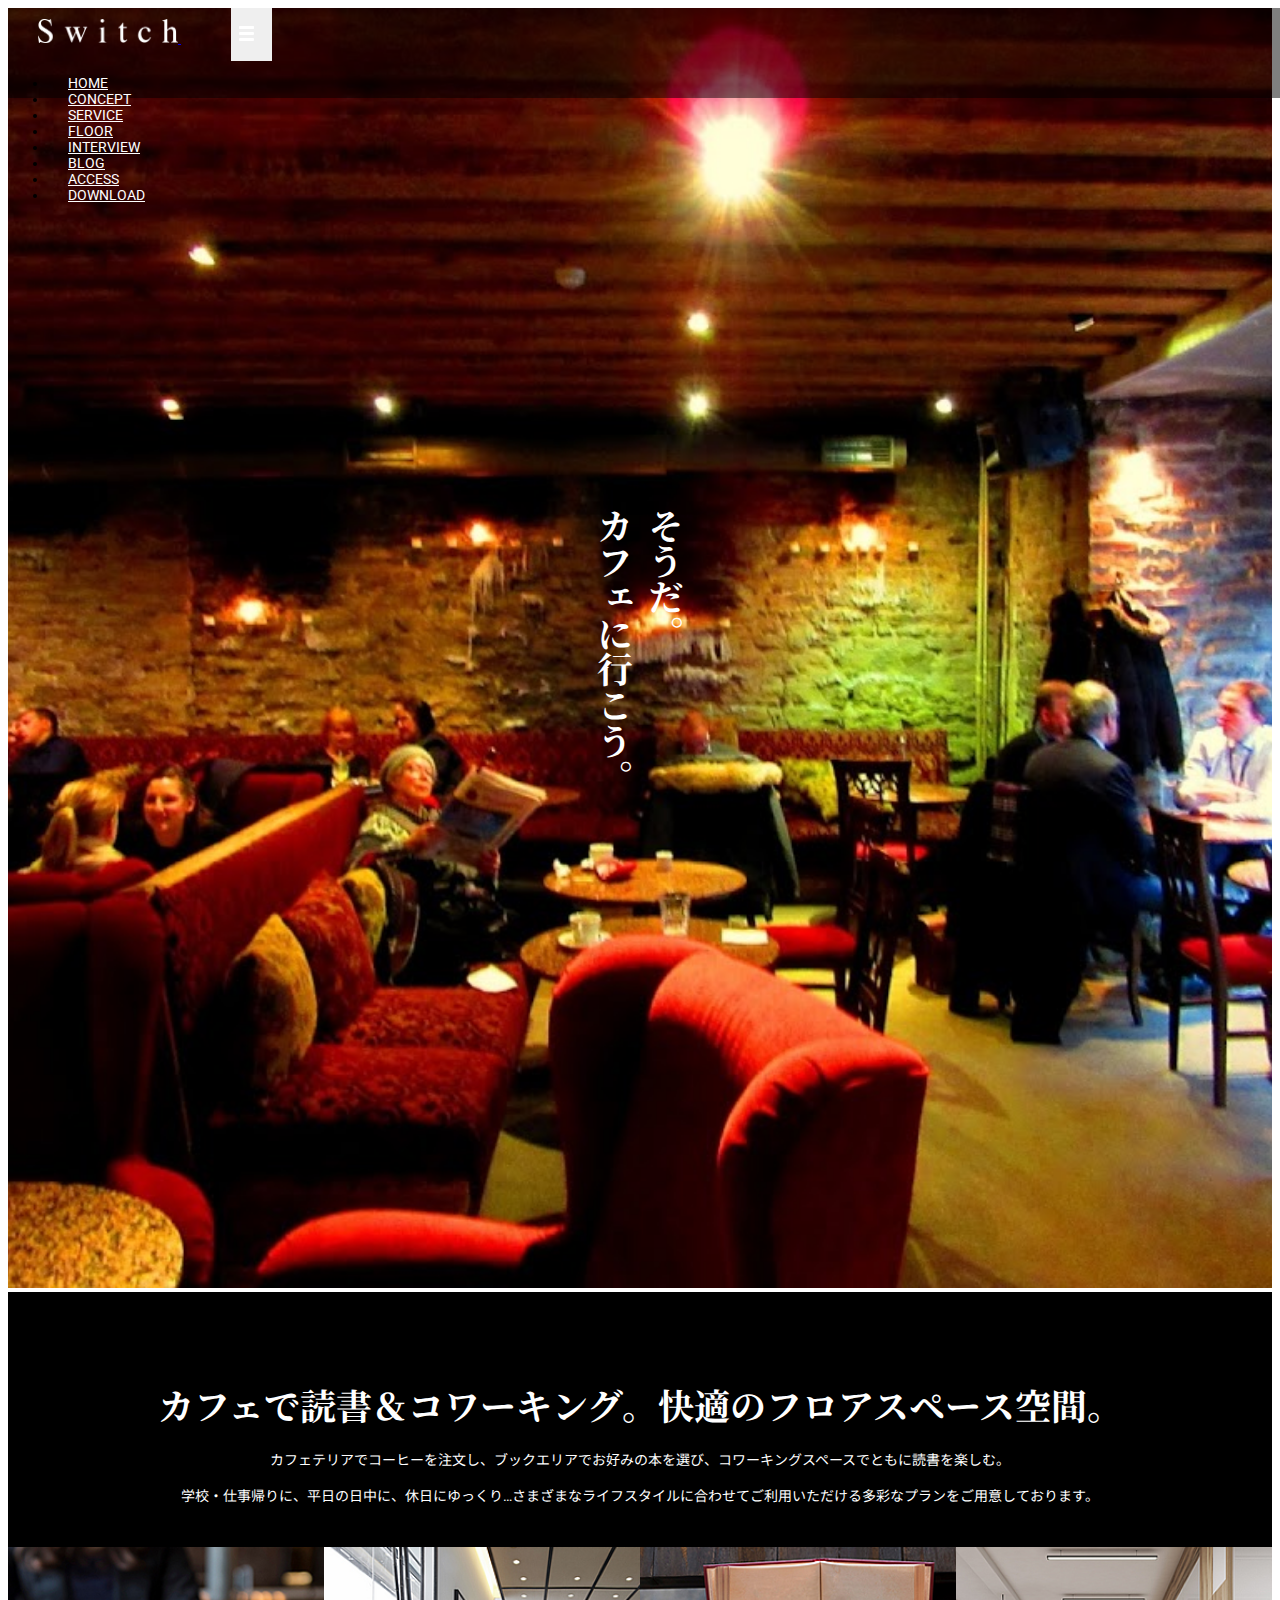
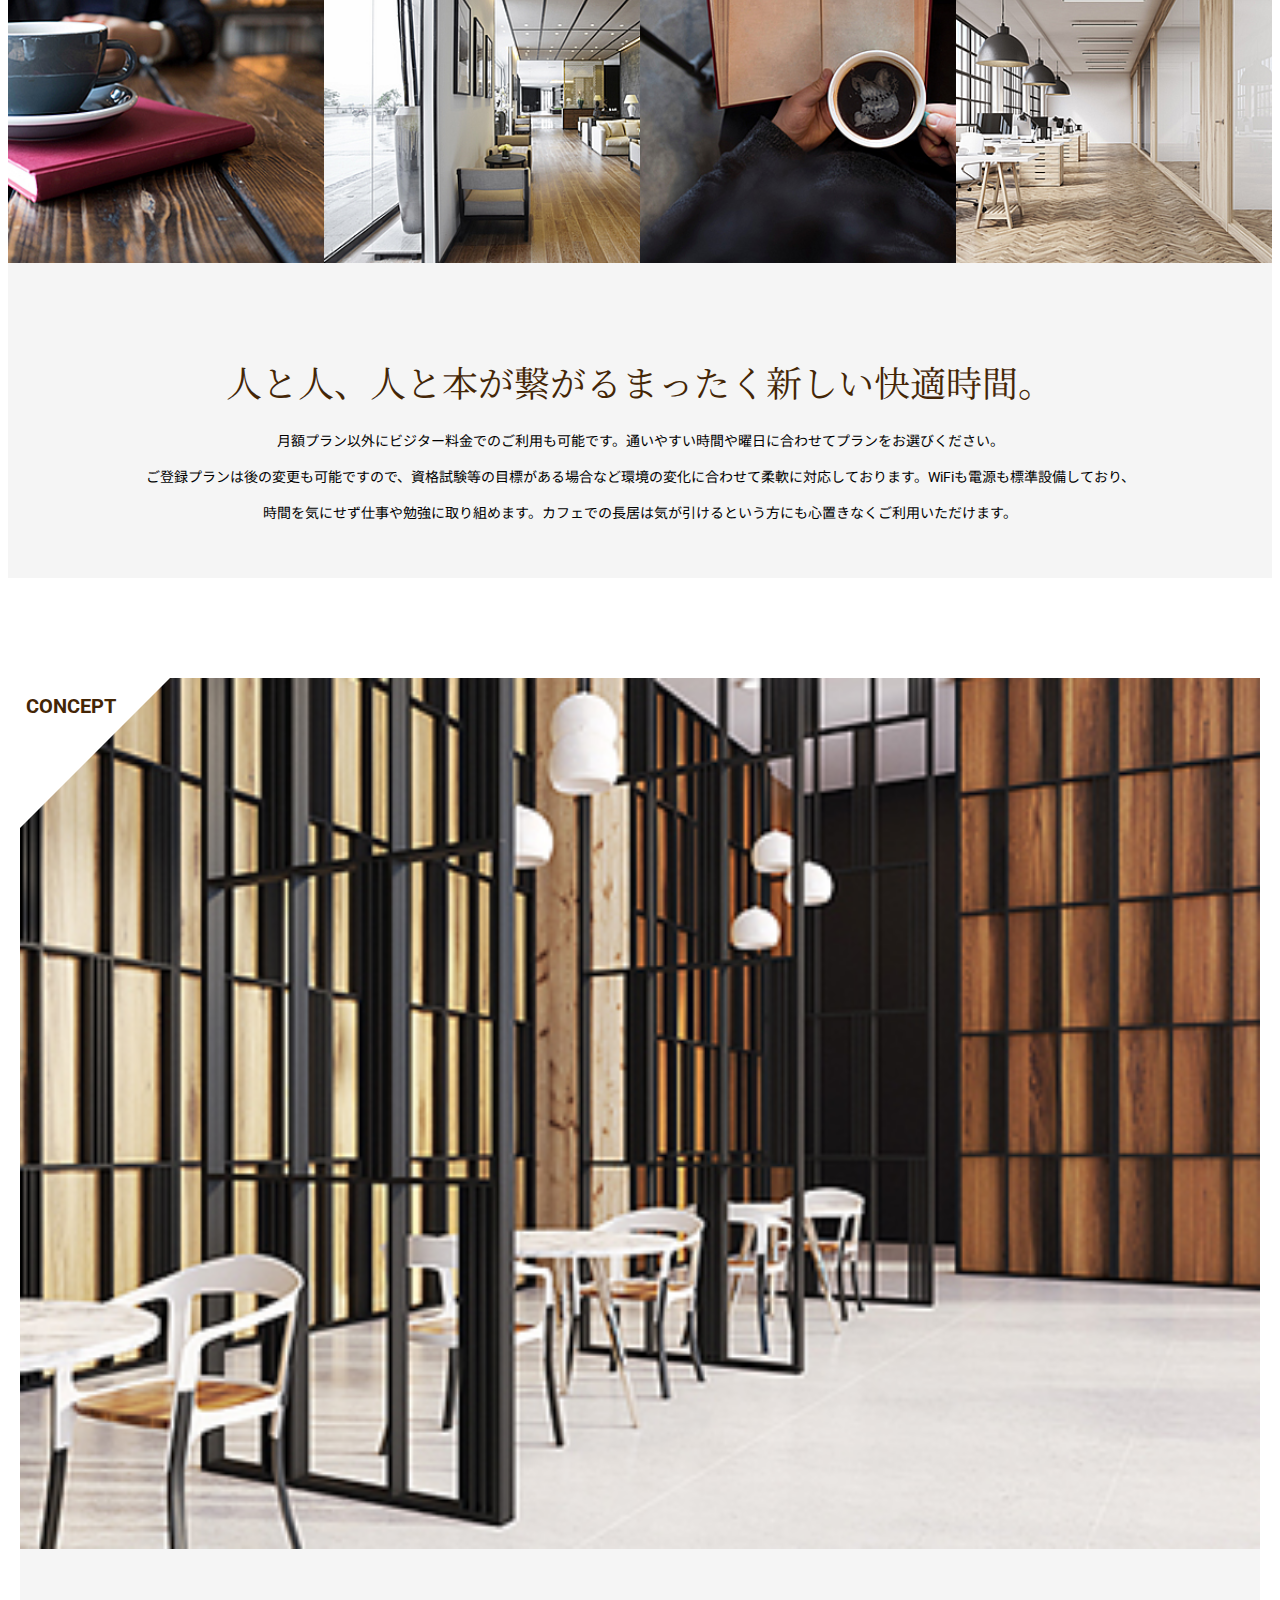
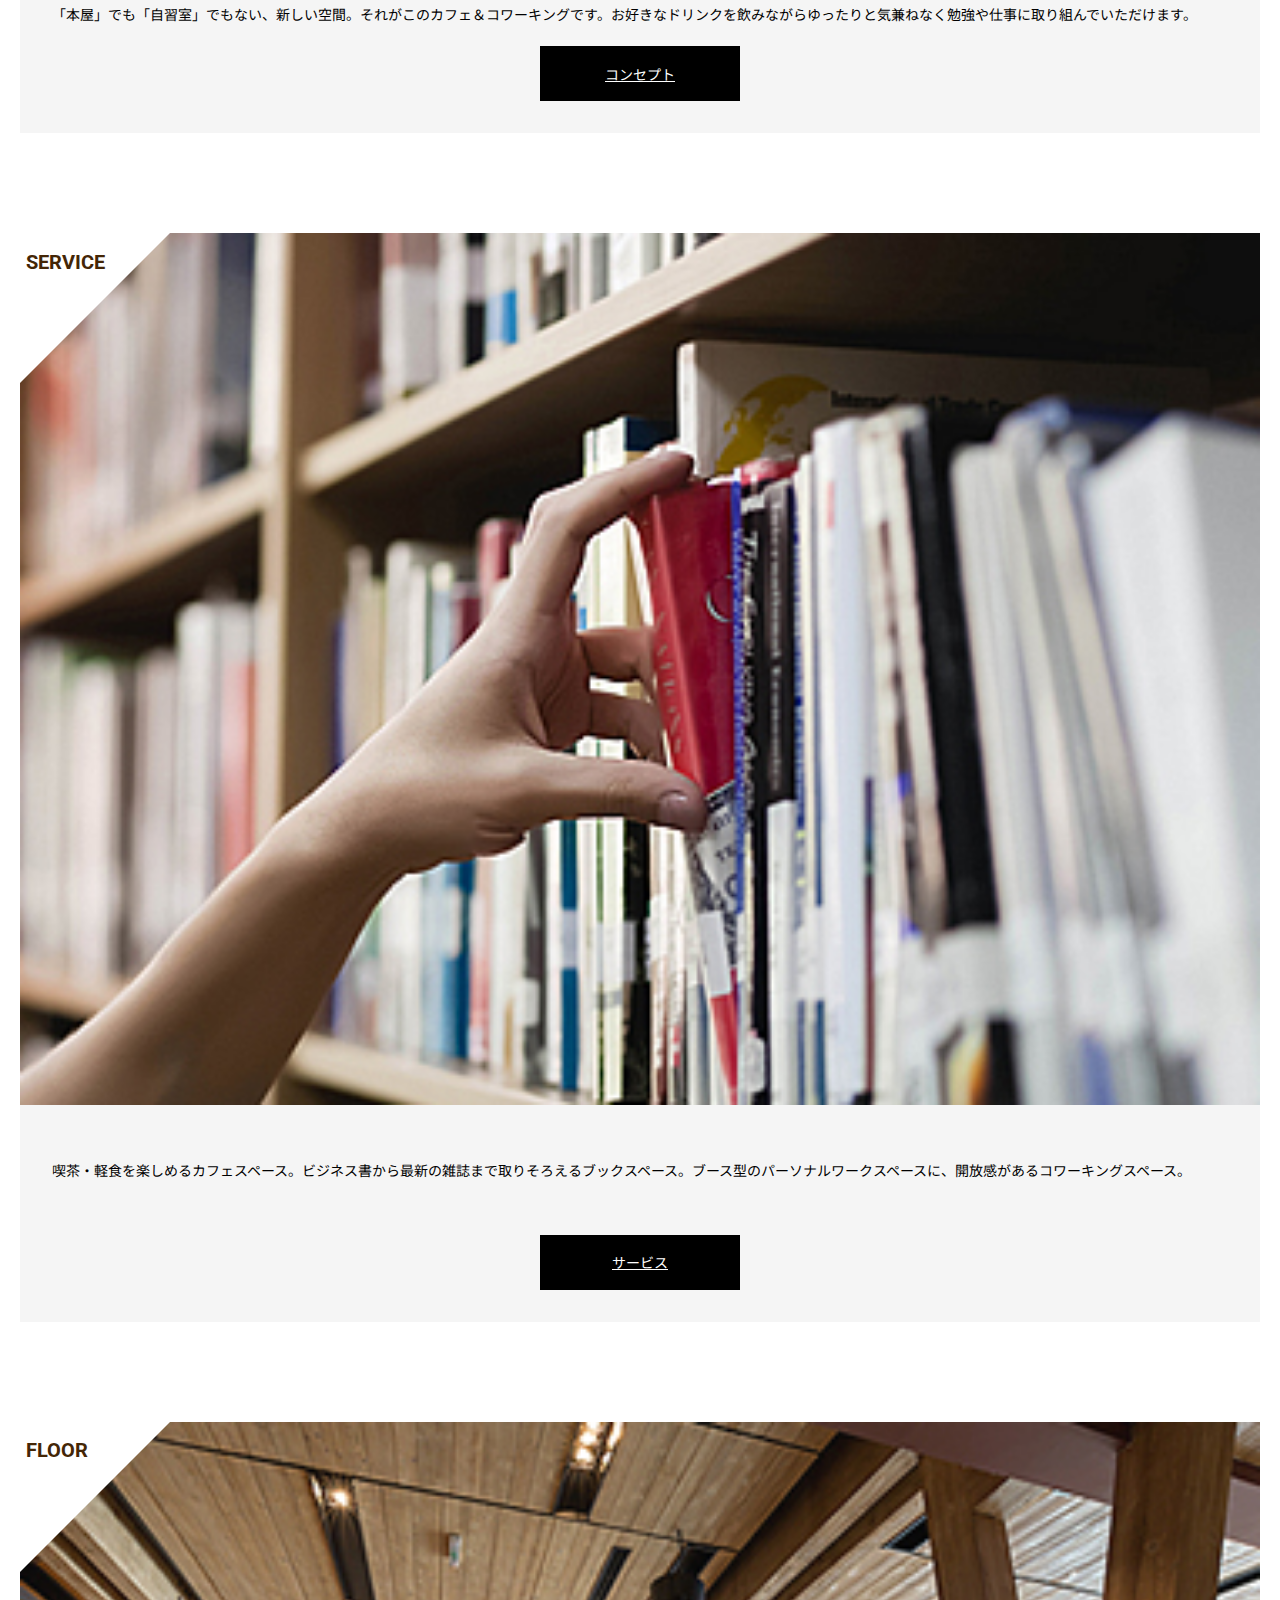
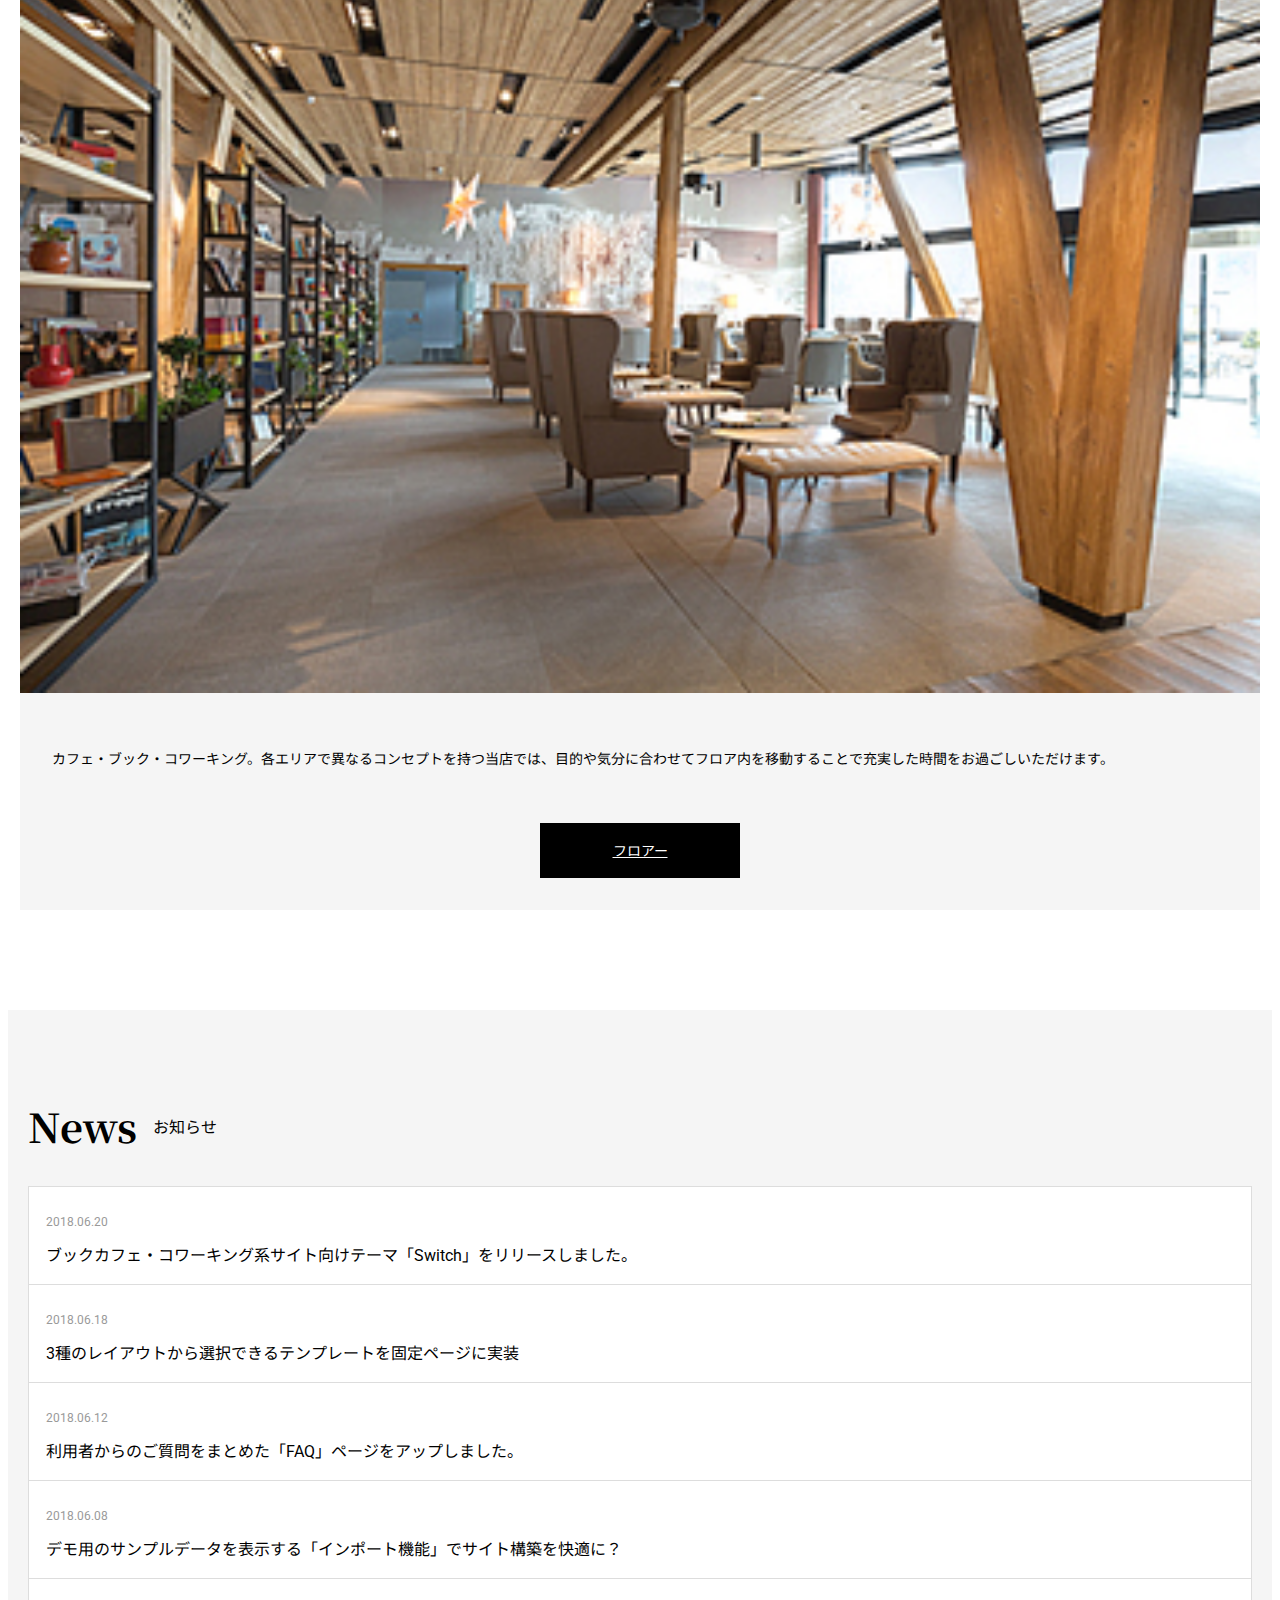
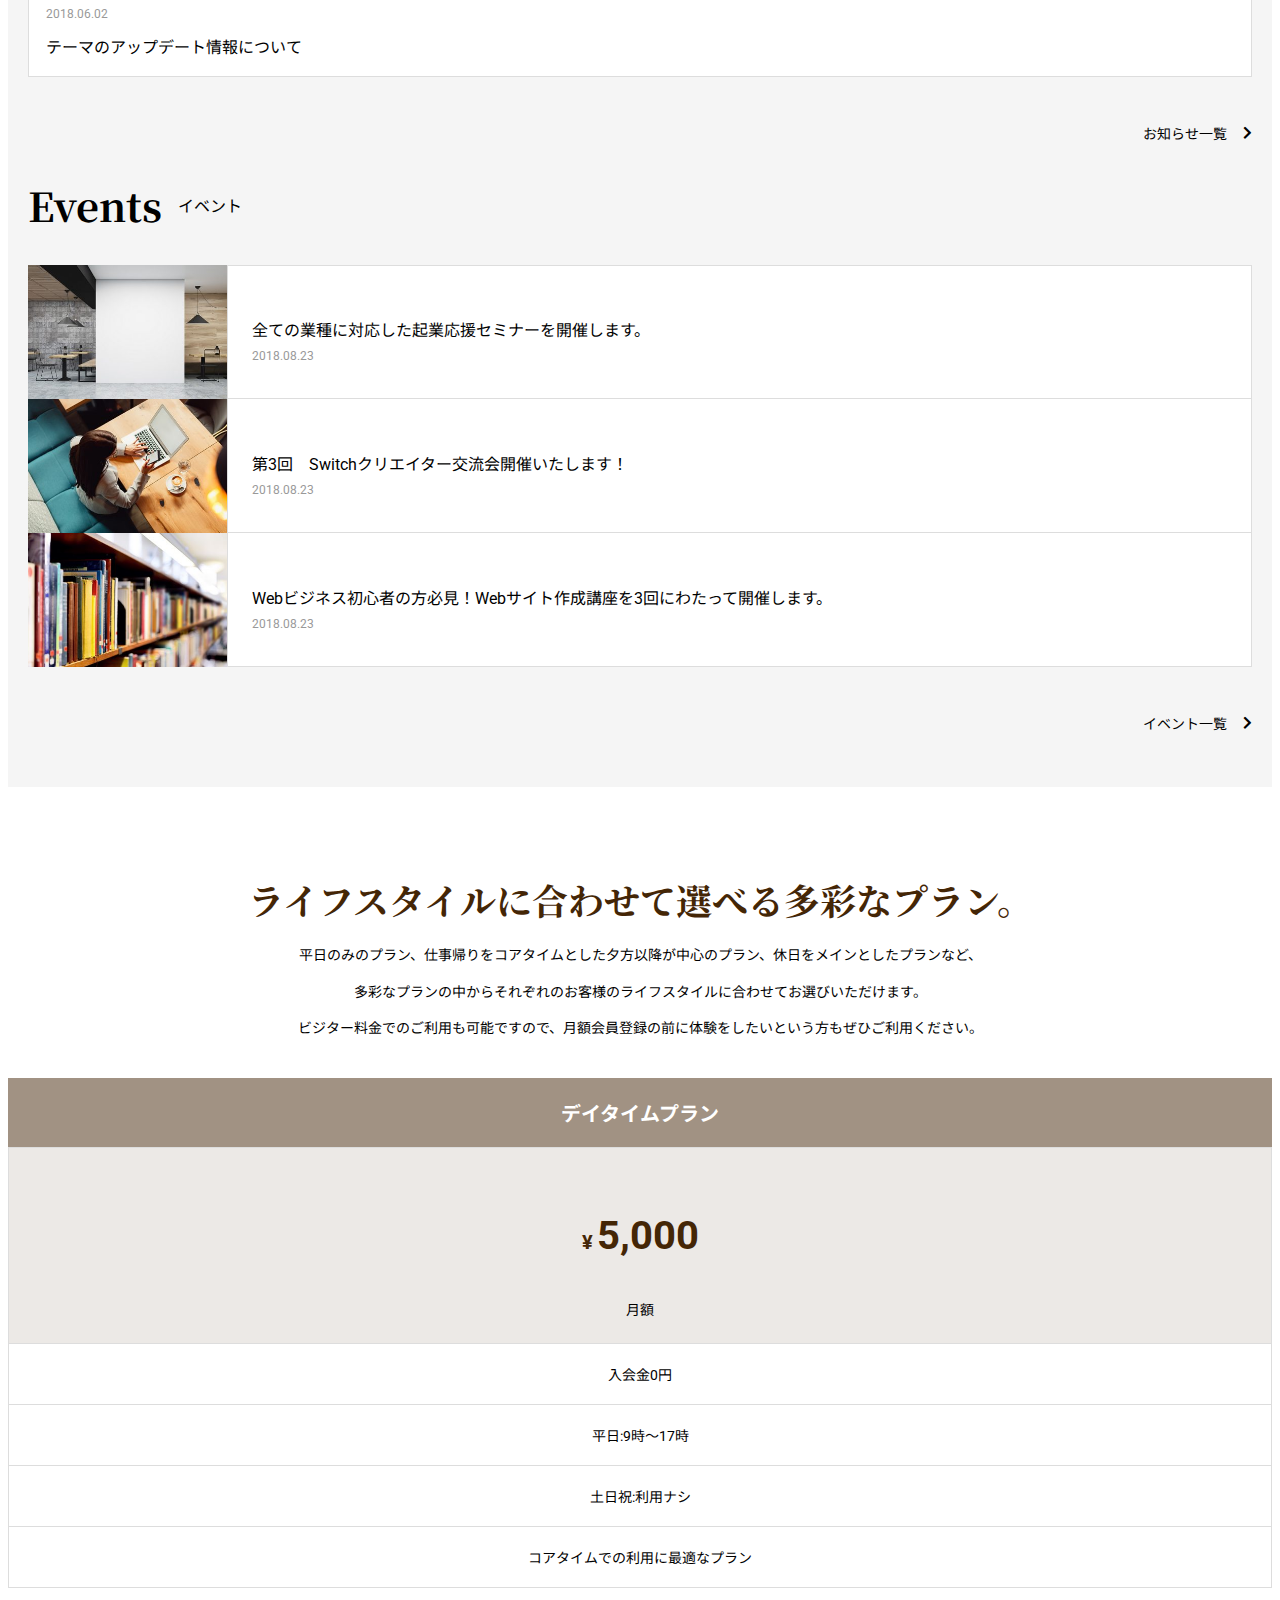
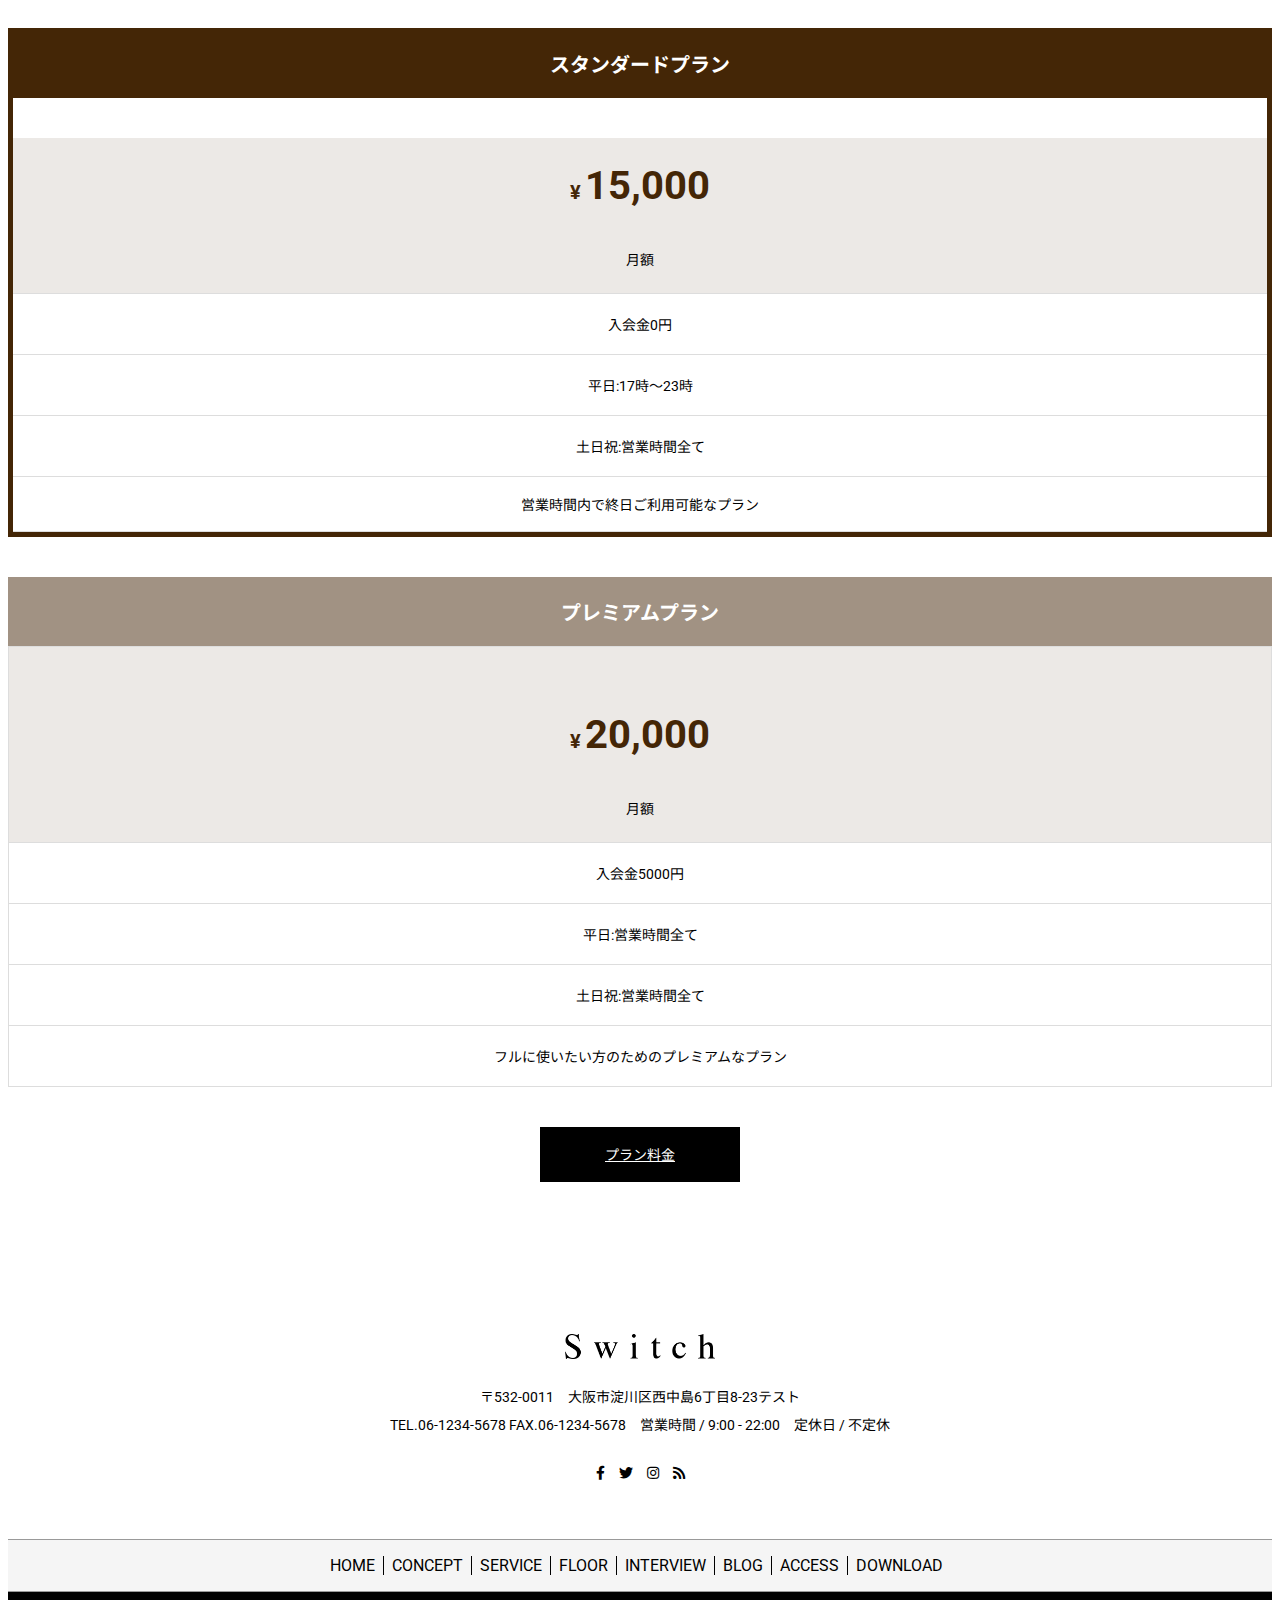
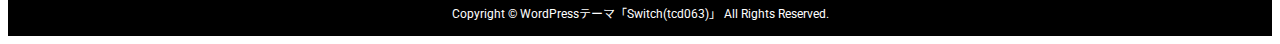
==== commit 9daa1328: "deploy: b23f5845cc6acda60ce677ff9099a3c0b1e6428d" ====
--- a/index.html
+++ b/index.html
@@ -4,7 +4,6 @@
     <meta charset="UTF-8" />
     <meta name="viewport" content="width=device-width, initial-scale=1.0" />
     <title>サイト制作課題</title>
-    <link rel="stylesheet" href="style.css" />
     <link
       href="https://fonts.googleapis.com/css2?family=Noto+Sans+JP:wght@400;500;700&family=Noto+Serif+JP:wght@400;500;700&family=Roboto:wght@400;500;700&display=swap"
       rel="stylesheet"
@@ -26,10 +25,11 @@
       crossorigin="anonymous"
       referrerpolicy="no-referrer"
     />
+    <link rel="stylesheet" href="style.css" />
   </head>
   <body>
     <div class="header">
-      <nav class="navbar navbar-expand-lg navbar-dark">
+      <nav class="navbar navbar-expand-xl navbar-dark">
         <div class="container-fluid">
           <a class="navbar-brand" href="#">
             <img class="navbar-brand-img" src="./img/header.png" />
@@ -125,7 +125,7 @@
                   data-target="#collapseDetail2"
                   aria-controls="collapseDetail2"
                 >
-                  <img src="../img/Property 1=plus.svg" class="plus-img" />
+                  <img src="./img/Property 1=plus.svg" class="plus-img" />
                 </button>
               </div>
             </div>
--- a/style.css
+++ b/style.css
@@ -1 +1,938 @@
-body{font-family:Roboto,"Noto Sans JP",sans-serif}section{margin-bottom:120px}.card{background-color:#f5f5f5;border:none;border-radius:0}@media (max-width:768px){.card{margin-bottom:40px}}.card .card-img{border-radius:0;position:relative}.card .card-img .card-title{color:#442606;font-weight:700;font-size:20px;padding-left:6px;position:absolute;padding-top:0;top:0;left:0}.card .card-img .vector{width:0;position:absolute;border-top:solid 150px #fff;border-right:solid 150px transparent;top:0}.card .card-img .picture{overflow:hidden;width:100%}.card .card-img .picture .card-1{width:100%;object-fit:cover}@media screen and (min-width:768px){.card .card-img .picture .card-1{transition:.5s ease}.card .card-img .picture .card-1:hover{transform:scale(1.2)}}.card .card-body{font-size:14px;padding-bottom:32px}.card .card-body .button{margin:auto}.message{text-align:center;padding:52px 20px;background-color:#000;color:#fff}@media screen and (max-width:992px){.message{padding:32px 20px}}.message .title{font-family:"Noto Serif JP",serif;font-size:36px;line-height:1.5;margin-bottom:10px;text-align:center}@media screen and (max-width:992px){.message .title{margin-bottom:6px;font-size:20px}}.message .explanation{font-size:14px;line-height:2.6;color:#000}@media screen and (max-width:992px){.message .explanation{line-height:2}}.news-and-events-title>h2{display:flex;align-items:center;font-size:20px;font-family:"Noto Serif JP",serif;margin-bottom:32px}@media (min-width:768px){.news-and-events-title>h2{font-size:40px}}.news-and-events-title>h2 .caption{font-size:16px;font-family:Roboto,"Noto Sans JP",sans-serif;font-weight:400;margin-left:16px}.news-and-events-more{align-self:flex-end;margin-top:16px;cursor:pointer;color:#000;text-decoration:none;font-size:14px;transition:color .2s ease;display:inline-flex;align-items:center}.news-and-events-more:hover{color:#999;text-decoration:none}.news-and-events-more>i{margin-left:16px}.button{display:flex;color:#fff;background-color:#000;font-size:14px;transition:background-color .2s ease;width:200px;height:55px;align-items:center;justify-content:center}@media screen and (max-width:992px){.button{width:150px;height:55px}}@media screen and (max-width:768px){.button{width:180px;height:45px}}.button:hover{color:#fff;background-color:#442606;text-decoration:none}.assignment-example-button{color:red;font-size:16px}.message{text-align:center;padding:52px 20px;background-color:#000;color:#fff}@media screen and (max-width:992px){.message{padding:32px 20px}}.message .title{font-family:"Noto Serif JP",serif;font-size:36px;line-height:1.5;margin-bottom:10px;text-align:center}@media screen and (max-width:992px){.message .title{margin-bottom:6px;font-size:20px}}.message .explanation{font-size:14px;line-height:2.6;color:#000}@media screen and (max-width:992px){.message .explanation{line-height:2}}.about{margin-bottom:100px}@media (max-width:992px){.about{margin-bottom:40px}}.about .img-table{display:grid;grid-template-columns:1fr 1fr 1fr 1fr}@media (max-width:992px){.about .img-table{grid-template-columns:1fr 1fr}}.about .img-table .about-img{width:100%}.about .message{background-color:#f5f5f5}.about .message .title{color:#442606}.card{background-color:#f5f5f5;border:none;border-radius:0}@media (max-width:768px){.card{margin-bottom:40px}}.card .card-img{border-radius:0;position:relative}.card .card-img .card-title{color:#442606;font-weight:700;font-size:20px;padding-left:6px;position:absolute;padding-top:0;top:0;left:0}.card .card-img .vector{width:0;position:absolute;border-top:solid 150px #fff;border-right:solid 150px transparent;top:0}.card .card-img .picture{overflow:hidden;width:100%}.card .card-img .picture .card-1{width:100%;object-fit:cover}@media screen and (min-width:768px){.card .card-img .picture .card-1{transition:.5s ease}.card .card-img .picture .card-1:hover{transform:scale(1.2)}}.card .card-body{font-size:14px;padding-bottom:32px}.card .card-body .button{margin:auto}.cards .col{padding-left:12px;padding-right:12px}.cards .col .card{margin-bottom:100px}@media (max-width:768px){.cards .col .card{margin-bottom:40px}}.cards .col .card .card-body{display:flex;flex-direction:column;padding:32px}.cards .col .card .card-body .card-text{line-height:33px}.cards .col .card .card-body .card-text2{line-height:33px;padding-bottom:33px}@media (min-width:992px) and (max-width:1200px){.cards .col .card .card-body .card-text2{padding-bottom:0}}.cards .col .card .card-body .card-text3{line-height:33px;padding-bottom:33px}.events{display:flex;flex-direction:column;align-items:stretch;margin-bottom:35px}@media (min-width:992px){.events{margin-bottom:0}}.events .event-list{display:flex;flex-direction:column;align-items:stretch;margin-bottom:14px}@media (min-width:992px){.events .event-list{margin-bottom:30px}}.events .event-list .event-card>a{height:80px;display:flex;text-decoration:none}.events .event-list .event-card>a .event-thumbnail{display:none;width:207px;overflow:hidden}.events .event-list .event-card>a .event-thumbnail>img{height:100%;transition:transform .5s ease}.events .event-list .event-card>a .event-thumbnail:hover>img{transform:scale(1.2)}.events .event-list .event-card>a .event-caption{width:100%;background-color:#fff;border:1px solid #ddd;display:flex;flex-direction:column;align-items:flex-start;justify-content:center;padding:10px 20px 16px}.events .event-list .event-card>a .event-caption>h3{color:#000;font-size:16px;overflow:hidden;white-space:nowrap;text-overflow:ellipsis;margin-bottom:8px;width:100%}.events .event-list .event-card>a .event-caption .posted-at{color:#999;font-size:12px}@media (min-width:992px){.events .event-list .event-card>a{height:134px}.events .event-list .event-card>a .event-thumbnail{display:block}.events .event-list .event-card>a .event-caption{width:calc(100% - 207px);padding:0 24px}}.events .event-list .event-card:not(:first-child)>a .event-caption{border-top:none}.footer{text-align:center}.footer .footer-body{background-color:#fff}.footer .footer-body .footer-img{width:150px;margin:52px 0 20px}@media screen and (max-width:768px){.footer .footer-body .footer-img{margin-top:32px}}.footer .footer-body .information{font-size:14px;line-height:2}.footer .footer-body .information .icons{padding:0;display:flex;justify-content:center;margin:20px 0 52px}@media screen and (max-width:768px){.footer .footer-body .information .icons{margin-bottom:32px}}.footer .footer-body .information .icons .list-item{list-style:none;margin:0 7px}.footer .footer-body .information .icons .list-item .footer-icon{transition:.2s;color:#000}.footer .footer-body .information .icons .list-item .footer-icon:hover{color:#999}.footer .footer-menu{background-color:#f5f5f5;justify-content:center;padding:16px;display:flex;gap:8px;border-top:1px solid #999;border-bottom:1px solid #999}.footer .footer-menu .footer-menu-item{border-right:1px solid;padding-right:8px;text-decoration:none;color:#000}.footer .footer-menu .footer-menu-item:hover{color:#442606;transition:.2s ease}.footer .footer-menu .footer-menu-item:last-child{border:0}@media screen and (max-width:768px){.footer .footer-menu .footer-menu-item{border:0;text-align:left}}@media screen and (max-width:768px){.footer .footer-menu{display:grid;grid-template-columns:1fr 1fr}.footer .footer-menu .footer-content{border:none;text-align:left;font-size:14px}}.footer .credit{font-size:12px;color:#fff;background-color:#000;line-height:1;padding:16px}.header .navbar{height:90px;background-color:rgba(0,0,0,.5);flex-direction:row;padding:0;font-size:14px}@media screen and (max-width:1200px){.header .navbar{height:60px;background-color:#000;align-items:center}}.header .navbar .navbar-expand-lg{padding-right:0}.header .navbar .container-fluid{padding:0;height:60px}.header .navbar .navbar-brand{padding:0;margin-right:0;padding:33.01px 50px 33.01px 30px}@media screen and (max-width:1200px){.header .navbar .navbar-brand{padding:0 16px;height:20.56px}}.header .navbar .navbar-brand .navbar-brand-img{width:140px;height:23.99px}@media screen and (max-width:1200px){.header .navbar .navbar-brand .navbar-brand-img{width:120px;vertical-align:baseline}}.header .navbar .navbar-toggler{padding-right:16px;height:53px;outline:0;border-color:transparent}.header .navbar .navbar-toggler .humberger-icon-img{width:15px;height:19px}.header .navbar .navbar-collapse{padding-right:30px}.header .navbar .navbar-collapse .navbar-nav .nav-item .dropdown-menu{display:none;padding:0;margin:0}.header .navbar .navbar-collapse .navbar-nav .nav-item:hover .dropdown-menu{display:block;border-radius:0;border:0}.header .navbar .navbar-collapse .navbar-nav .nav-item:hover .dropdown-menu .dropdown-item{font-size:14px;padding:18px;width:220px;height:56px;align-items:auto;color:#fff;background-color:#000;transition:.2s ease}.header .navbar .navbar-collapse .navbar-nav .nav-item:hover .dropdown-menu .dropdown-item:hover{background-color:#442606}.header .navbar .navbar-collapse .navbar-nav .nav-item .nav-link{padding:34px 20px;color:#fff;transition:.2s ease}.header .navbar .navbar-collapse .navbar-nav .nav-item .nav-link:hover{color:#999}.header .collapse2{width:100%;font-size:14px}@media screen and (min-width:1200px){.header .collapse2{display:none}}.header .collapse2 .list-group{border-radius:0;background-color:#000}.header .collapse2 .list-group .list-group-item{background-color:#000;padding:15px 16px;border:0}.header .collapse2 .list-group .list-item1{color:#fff;text-decoration:none}.header .collapse2 .list-group .parent{display:flex;justify-content:space-between;height:53px}.header .collapse2 .list-group .parent .child1 .list-item2{color:#fff;text-decoration:none}.header .collapse2 .list-group .parent .navbar-toggler:focus{outline:0}.header .collapse2 .list-group .collapse3 .list-group{border-radius:0;background-color:#000}.header .collapse2 .list-group .collapse3 .list-group .list-group-item{background-color:#000;padding:15px 28px;border:0}.header .collapse2 .list-group .collapse3 .list-group .list-item4{color:#fff;text-decoration:none}.header .collapse2 .list-group .list-item3{color:#fff;text-decoration:none}.news{display:flex;flex-direction:column}.news .group4{margin-bottom:30px;border-top:1px solid #ddd}.news .group4 a{text-decoration:none;color:#000}.news .group4 a:hover{color:#442606}.news .group4 a article{padding:17px;border:1px solid #ddd;border-top:none;transition:all .2s 0s ease}.news .group4 a article .date{font-size:12px;margin-bottom:10px;color:#999;line-height:1}.news .group4 a article .news-header{margin-bottom:0;font-size:16px;text-overflow:ellipsis;white-space:nowrap;overflow:hidden;line-height:23px}.news .group4 a article h3{font-weight:400}.message{text-align:center;padding:52px 20px;background-color:#000;color:#fff}@media screen and (max-width:992px){.message{padding:32px 20px}}.message .title{font-family:"Noto Serif JP",serif;font-size:36px;line-height:1.5;margin-bottom:10px;text-align:center}@media screen and (max-width:992px){.message .title{margin-bottom:6px;font-size:20px}}.message .explanation{font-size:14px;line-height:2.6;color:#000}@media screen and (max-width:992px){.message .explanation{line-height:2}}.organisms-plans .message{padding-bottom:32px;background-color:#fff}.organisms-plans .message .title{color:#442606}.organisms-plans .message .explanation{margin:0}.organisms-plans .row .plans{margin-bottom:40px}@media (max-width:768px){.organisms-plans .row .plans{margin-bottom:24px}}.organisms-plans .row .plans .Frame4{padding:0;margin:0}.organisms-plans .row .plans .Frame4 li{list-style:none}.organisms-plans .row .plans .last-child{padding:17px}.organisms-plans .button{margin:0 auto 100px}@media (max-width:768px){.organisms-plans .button{margin:0 auto 35px}}.news-and-events{padding:56px 0;width:100%;background-color:#f5f5f5}.news-and-events .col{padding:0 20px}.news-and-events .col .news{box-sizing:content-box;width:100%}@media screen and (max-width:992px){.news-and-events .col .news{margin-bottom:35px}}.news-and-events .col .news article{background-color:#fff}.news-and-events .col .events{margin-bottom:0}.news-and-events .col .events .event-list h3{font-weight:400;transition:.2s ease}.news-and-events .col .events .event-list h3:hover{color:#442606}.plan-odd{text-align:center}@media screen and (min-width:768px){.plan-odd{margin-bottom:24px}}.plan-odd .title{padding:20px;background-color:#a19283;color:#fff;font-size:20px}.plan-odd .Frame4{background-color:#ece9e6;border:1px solid #ddd}.plan-odd .Frame4 .Frame3{color:#442606;margin:0 auto;font-weight:700}.plan-odd .Frame4 .Frame3 .price{padding-top:24px;font-size:40px;color:#442606;font-weight:700;font-size:40px}.plan-odd .Frame4 .Frame3 .price::first-letter{font-size:20px;padding-right:4px}.plan-odd .Frame4 .text{margin-bottom:24px;font-size:14px;font-weight:400}.plan-odd .list-item{padding:20px;font-size:14px;font-weight:400;border-bottom:1px solid #ddd;border-right:1px solid #ddd;border-left:1px solid #ddd}.plan-even{text-align:center;border:5px solid #442606}.plan-even .title{padding:15.5px 0 20px;background-color:#442606;color:#fff;font-size:20px}.plan-even .Frame4{background-color:#ece9e6;border-bottom:1px solid #ddd}.plan-even .Frame4 .Frame3{color:#442606;margin:0 auto;font-weight:700}.plan-even .Frame4 .Frame3 .price{padding-top:24px;font-size:40px;color:#442606;font-weight:700;font-size:40px}.plan-even .Frame4 .Frame3 .price::first-letter{font-size:20px;padding-right:4px}.plan-even .Frame4 .text{margin-bottom:24px;font-size:14px;font-weight:400}.plan-even .list-item{padding:20px;font-size:14px;font-weight:400;border-bottom:1px solid #ddd}.message{text-align:center;padding:52px 20px;background-color:#000;color:#fff}@media screen and (max-width:992px){.message{padding:32px 20px}}.message .title{font-family:"Noto Serif JP",serif;font-size:36px;line-height:1.5;margin-bottom:10px;text-align:center}@media screen and (max-width:992px){.message .title{margin-bottom:6px;font-size:20px}}.message .explanation{font-size:14px;line-height:2.6;color:#000}@media screen and (max-width:992px){.message .explanation{line-height:2}}.top .top-header{position:relative}.top .top-header .header-img{width:100%;height:100vw;object-fit:cover}@media screen and (max-width:992px){.top .top-header .header-img{height:360px}}.top .top-header .header-text{margin:0;position:absolute;top:50%;left:50%;transform:translate(-50%,-50%);color:#fff;writing-mode:vertical-rl;font-size:36px;font-family:"Noto Serif JP",serif}@media screen and (max-width:992px){.top .top-header .header-text{font-size:20px}}.top .message .explanation{color:#fff}+body {
+  font-family: Roboto, "Noto Sans JP", sans-serif;
+}
+section {
+  margin-bottom: 120px;
+}
+.button {
+  display: flex;
+  color: #fff;
+  background-color: #000;
+  font-size: 14px;
+  transition: background-color 0.2s ease;
+  width: 200px;
+  height: 55px;
+  align-items: center;
+  justify-content: center;
+  font-family: Roboto, "Noto Sans JP", sans-serif;
+}
+@media screen and (max-width: 992px) {
+  .button {
+    width: 150px;
+    height: 55px;
+  }
+}
+@media screen and (max-width: 768px) {
+  .button {
+    width: 180px;
+    height: 45px;
+  }
+}
+.button:hover {
+  color: #fff;
+  background-color: #442606;
+  text-decoration: none;
+}
+.assignment-example-button {
+  color: red;
+  font-size: 16px;
+}
+.card {
+  background-color: #f5f5f5;
+  border: none;
+  border-radius: 0;
+}
+@media (max-width: 768px) {
+  .card {
+    margin-bottom: 40px;
+  }
+}
+.card .card-img {
+  border-radius: 0;
+  position: relative;
+}
+.card .card-img .card-title {
+  font-family: Roboto, "Noto Sans JP", sans-serif;
+  color: #442606;
+  font-weight: 700;
+  font-size: 20px;
+  padding-left: 6px;
+  position: absolute;
+  padding-top: 0;
+  top: 0;
+  left: 0;
+}
+.card .card-img .vector {
+  width: 0;
+  position: absolute;
+  border-top: solid 150px #fff;
+  border-right: solid 150px transparent;
+  top: 0;
+}
+.card .card-img .picture {
+  overflow: hidden;
+  width: 100%;
+}
+.card .card-img .picture .card-1 {
+  width: 100%;
+  object-fit: cover;
+}
+@media screen and (min-width: 768px) {
+  .card .card-img .picture .card-1 {
+    transition: 0.5s ease;
+  }
+  .card .card-img .picture .card-1:hover {
+    transform: scale(1.2);
+  }
+}
+.card .card-body {
+  font-size: 14px;
+  font-family: Roboto, "Noto Sans JP", sans-serif;
+  padding-bottom: 32px;
+}
+.card .card-body .button {
+  margin: auto;
+}
+.message {
+  text-align: center;
+  padding: 56px 0 32px;
+  background-color: #000;
+  color: #fff;
+}
+@media screen and (max-width: 992px) {
+  .message {
+    padding: 56px 0;
+  }
+}
+.message .title {
+  font-family: "Noto Serif JP", serif;
+  font-size: 36px;
+  line-height: 1.5;
+  margin-bottom: 10px;
+  text-align: center;
+}
+@media screen and (max-width: 992px) {
+  .message .title {
+    margin-bottom: 6px;
+    font-size: 20px;
+  }
+}
+.message .explanation {
+  font-size: 14px;
+  line-height: 2.6;
+  color: #000;
+}
+@media screen and (max-width: 992px) {
+  .message .explanation {
+    line-height: 2;
+  }
+}
+.news-and-events-more {
+  align-self: flex-end;
+  margin-top: 16px;
+  cursor: pointer;
+  color: #000;
+  text-decoration: none;
+  font-size: 14px;
+  transition: color 0.2s ease;
+  display: inline-flex;
+  align-items: center;
+}
+.news-and-events-more:hover {
+  color: #999;
+  text-decoration: none;
+}
+.news-and-events-more > i {
+  margin-left: 16px;
+}
+.news-and-events-title > h2 {
+  display: flex;
+  align-items: center;
+  font-size: 20px;
+  font-family: "Noto Serif JP", serif;
+  margin-bottom: 32px;
+}
+@media (min-width: 768px) {
+  .news-and-events-title > h2 {
+    font-size: 40px;
+  }
+}
+.news-and-events-title > h2 .caption {
+  font-size: 16px;
+  font-family: Roboto, "Noto Sans JP", sans-serif;
+  font-weight: 400;
+  margin-left: 16px;
+}
+.plan-odd {
+  text-align: center;
+  font-family: Roboto, "Noto Sans JP", sans-serif;
+}
+@media screen and (min-width: 768px) {
+  .plan-odd {
+    margin-bottom: 24px;
+  }
+}
+.plan-odd .title {
+  padding: 20px;
+  font-weight: 700;
+  background-color: #a19283;
+  color: #fff;
+  font-size: 20px;
+}
+.plan-odd .Frame4 {
+  background-color: #ece9e6;
+  border: 1px solid #ddd;
+}
+.plan-odd .Frame4 .Frame3 {
+  color: #442606;
+  margin: 0 auto;
+  font-weight: 700;
+}
+.plan-odd .Frame4 .Frame3 .price {
+  padding-top: 24px;
+  font-size: 40px;
+  color: #442606;
+  font-weight: 700;
+  font-size: 40px;
+}
+.plan-odd .Frame4 .Frame3 .price::first-letter {
+  font-size: 20px;
+  padding-right: 4px;
+}
+.plan-odd .Frame4 .text {
+  margin-bottom: 24px;
+  font-size: 14px;
+  font-weight: 400;
+}
+.plan-odd .list-item {
+  padding: 20px;
+  font-size: 14px;
+  font-weight: 400;
+  border-bottom: 1px solid #ddd;
+  border-right: 1px solid #ddd;
+  border-left: 1px solid #ddd;
+}
+.plan-even {
+  text-align: center;
+  border: 5px solid #442606;
+  font-family: Roboto, "Noto Sans JP", sans-serif;
+  font-weight: 700;
+}
+.plan-even .title {
+  padding: 15.5px 0 20px;
+  background-color: #442606;
+  color: #fff;
+  font-size: 20px;
+}
+.plan-even .Frame4 {
+  background-color: #ece9e6;
+  border-bottom: 1px solid #ddd;
+}
+.plan-even .Frame4 .Frame3 {
+  color: #442606;
+  margin: 0 auto;
+  font-weight: 700;
+}
+.plan-even .Frame4 .Frame3 .price {
+  padding-top: 24px;
+  font-size: 40px;
+  color: #442606;
+  font-weight: 700;
+  font-size: 40px;
+}
+.plan-even .Frame4 .Frame3 .price::first-letter {
+  font-size: 20px;
+  padding-right: 4px;
+}
+.plan-even .Frame4 .text {
+  margin-bottom: 24px;
+  font-size: 14px;
+  font-weight: 400;
+}
+.plan-even .list-item {
+  padding: 20px;
+  font-size: 14px;
+  font-weight: 400;
+  border-bottom: 1px solid #ddd;
+}
+.message {
+  text-align: center;
+  padding: 56px 0 32px;
+  background-color: #000;
+  color: #fff;
+}
+@media screen and (max-width: 992px) {
+  .message {
+    padding: 56px 0;
+  }
+}
+.message .title {
+  font-family: "Noto Serif JP", serif;
+  font-size: 36px;
+  line-height: 1.5;
+  margin-bottom: 10px;
+  text-align: center;
+}
+@media screen and (max-width: 992px) {
+  .message .title {
+    margin-bottom: 6px;
+    font-size: 20px;
+  }
+}
+.message .explanation {
+  font-size: 14px;
+  line-height: 2.6;
+  color: #000;
+}
+@media screen and (max-width: 992px) {
+  .message .explanation {
+    line-height: 2;
+  }
+}
+.about {
+  margin-bottom: 100px;
+}
+@media (max-width: 992px) {
+  .about {
+    margin-bottom: 40px;
+  }
+}
+.about .img-table {
+  display: grid;
+  grid-template-columns: 1fr 1fr 1fr 1fr;
+}
+@media (max-width: 992px) {
+  .about .img-table {
+    grid-template-columns: 1fr 1fr;
+  }
+}
+.about .img-table .about-img {
+  width: 100%;
+}
+.about .message {
+  background-color: #f5f5f5;
+}
+.about .message .title {
+  color: #442606;
+}
+.card {
+  background-color: #f5f5f5;
+  border: none;
+  border-radius: 0;
+}
+@media (max-width: 768px) {
+  .card {
+    margin-bottom: 40px;
+  }
+}
+.card .card-img {
+  border-radius: 0;
+  position: relative;
+}
+.card .card-img .card-title {
+  font-family: Roboto, "Noto Sans JP", sans-serif;
+  color: #442606;
+  font-weight: 700;
+  font-size: 20px;
+  padding-left: 6px;
+  position: absolute;
+  padding-top: 0;
+  top: 0;
+  left: 0;
+}
+.card .card-img .vector {
+  width: 0;
+  position: absolute;
+  border-top: solid 150px #fff;
+  border-right: solid 150px transparent;
+  top: 0;
+}
+.card .card-img .picture {
+  overflow: hidden;
+  width: 100%;
+}
+.card .card-img .picture .card-1 {
+  width: 100%;
+  object-fit: cover;
+}
+@media screen and (min-width: 768px) {
+  .card .card-img .picture .card-1 {
+    transition: 0.5s ease;
+  }
+  .card .card-img .picture .card-1:hover {
+    transform: scale(1.2);
+  }
+}
+.card .card-body {
+  font-size: 14px;
+  font-family: Roboto, "Noto Sans JP", sans-serif;
+  padding-bottom: 32px;
+}
+.card .card-body .button {
+  margin: auto;
+}
+.cards .col {
+  padding-left: 12px;
+  padding-right: 12px;
+}
+.cards .col .card {
+  margin-bottom: 100px;
+}
+@media (max-width: 768px) {
+  .cards .col .card {
+    margin-bottom: 40px;
+  }
+}
+.cards .col .card .card-body {
+  display: flex;
+  flex-direction: column;
+  padding: 32px;
+}
+.cards .col .card .card-body .card-text {
+  line-height: 33px;
+}
+.cards .col .card .card-body .card-text2 {
+  line-height: 33px;
+  padding-bottom: 33px;
+}
+@media (min-width: 992px) and (max-width: 1200px) {
+  .cards .col .card .card-body .card-text2 {
+    padding-bottom: 0;
+  }
+}
+.cards .col .card .card-body .card-text3 {
+  line-height: 33px;
+  padding-bottom: 33px;
+}
+.events {
+  display: flex;
+  flex-direction: column;
+  align-items: stretch;
+  margin-bottom: 35px;
+}
+@media (min-width: 992px) {
+  .events {
+    margin-bottom: 0;
+  }
+}
+.events .event-list {
+  display: flex;
+  flex-direction: column;
+  align-items: stretch;
+  margin-bottom: 14px;
+  font-family: Roboto, "Noto Sans JP", sans-serif;
+}
+@media (min-width: 992px) {
+  .events .event-list {
+    margin-bottom: 30px;
+  }
+}
+.events .event-list .event-card > a {
+  height: 80px;
+  display: flex;
+  text-decoration: none;
+}
+.events .event-list .event-card > a .event-thumbnail {
+  display: none;
+  width: 207px;
+  overflow: hidden;
+}
+.events .event-list .event-card > a .event-thumbnail > img {
+  height: 100%;
+  transition: transform 0.5s ease;
+}
+.events .event-list .event-card > a .event-thumbnail:hover > img {
+  transform: scale(1.2);
+}
+.events .event-list .event-card > a .event-caption {
+  width: 100%;
+  background-color: #fff;
+  border: 1px solid #ddd;
+  display: flex;
+  flex-direction: column;
+  align-items: flex-start;
+  justify-content: center;
+  padding: 10px 20px 16px;
+}
+.events .event-list .event-card > a .event-caption > h3 {
+  color: #000;
+  font-size: 16px;
+  overflow: hidden;
+  white-space: nowrap;
+  text-overflow: ellipsis;
+  margin-bottom: 8px;
+  width: 100%;
+}
+.events .event-list .event-card > a .event-caption .posted-at {
+  color: #999;
+  font-size: 12px;
+}
+@media (min-width: 992px) {
+  .events .event-list .event-card > a {
+    height: 134px;
+  }
+  .events .event-list .event-card > a .event-thumbnail {
+    display: block;
+  }
+  .events .event-list .event-card > a .event-caption {
+    width: calc(100% - 207px);
+    padding: 0 24px;
+  }
+}
+.events .event-list .event-card:not(:first-child) > a .event-caption {
+  border-top: none;
+}
+.events .news-and-events-more {
+  font-family: Roboto, "Noto Sans JP", sans-serif;
+}
+.footer {
+  font-family: Roboto, "Noto Sans JP", sans-serif;
+  text-align: center;
+}
+.footer .footer-body {
+  background-color: #fff;
+}
+.footer .footer-body .footer-img {
+  width: 150px;
+  margin: 52px 0 20px;
+}
+@media screen and (max-width: 768px) {
+  .footer .footer-body .footer-img {
+    margin-top: 32px;
+  }
+}
+.footer .footer-body .information {
+  font-size: 14px;
+  line-height: 2;
+}
+.footer .footer-body .information .icons {
+  padding: 0;
+  display: flex;
+  justify-content: center;
+  margin: 20px 0 52px;
+}
+@media screen and (max-width: 768px) {
+  .footer .footer-body .information .icons {
+    margin-bottom: 32px;
+  }
+}
+.footer .footer-body .information .icons .list-item {
+  list-style: none;
+  margin: 0 7px;
+}
+.footer .footer-body .information .icons .list-item .footer-icon {
+  transition: 0.2s;
+  color: #000;
+}
+.footer .footer-body .information .icons .list-item .footer-icon:hover {
+  color: #999;
+}
+.footer .footer-menu {
+  background-color: #f5f5f5;
+  justify-content: center;
+  padding: 16px;
+  display: flex;
+  gap: 8px;
+  border-top: 1px solid #999;
+  border-bottom: 1px solid #999;
+}
+.footer .footer-menu .footer-menu-item {
+  border-right: 1px solid;
+  padding-right: 8px;
+  text-decoration: none;
+  color: #000;
+}
+.footer .footer-menu .footer-menu-item:hover {
+  color: #442606;
+  transition: 0.2s ease;
+}
+.footer .footer-menu .footer-menu-item:last-child {
+  border: 0;
+}
+@media screen and (max-width: 768px) {
+  .footer .footer-menu .footer-menu-item {
+    border: 0;
+    text-align: left;
+  }
+}
+@media screen and (max-width: 768px) {
+  .footer .footer-menu {
+    display: grid;
+    grid-template-columns: 1fr 1fr;
+  }
+  .footer .footer-menu .footer-content {
+    border: none;
+    text-align: left;
+    font-size: 14px;
+  }
+}
+.footer .credit {
+  font-size: 12px;
+  color: #fff;
+  background-color: #000;
+  line-height: 1;
+  padding: 16px;
+}
+.header {
+  font-family: Roboto, "Noto Sans JP", sans-serif;
+  position: absolute;
+  z-index: 1;
+  width: 100%;
+}
+.header .navbar {
+  height: 90px;
+  background-color: rgba(0, 0, 0, 0.5);
+  flex-direction: row;
+  padding: 0;
+  font-size: 14px;
+}
+@media screen and (max-width: 1200px) {
+  .header .navbar {
+    height: 60px;
+    background-color: #000;
+    align-items: center;
+  }
+}
+.header .navbar .navbar-expand-lg {
+  padding-right: 0;
+}
+.header .navbar .container-fluid {
+  padding: 0;
+  height: 60px;
+}
+.header .navbar .navbar-brand {
+  padding: 0;
+  margin-right: 0;
+  padding: 33.01px 50px 33.01px 30px;
+}
+@media screen and (max-width: 1200px) {
+  .header .navbar .navbar-brand {
+    padding: 0 16px;
+    height: 20.56px;
+  }
+}
+.header .navbar .navbar-brand .navbar-brand-img {
+  width: 140px;
+  height: 23.99px;
+}
+@media screen and (max-width: 1200px) {
+  .header .navbar .navbar-brand .navbar-brand-img {
+    width: 120px;
+    vertical-align: baseline;
+  }
+}
+.header .navbar .navbar-toggler {
+  padding-right: 16px;
+  height: 53px;
+  outline: 0;
+  border-color: transparent;
+}
+.header .navbar .navbar-toggler .humberger-icon-img {
+  width: 15px;
+  height: 19px;
+}
+.header .navbar .navbar-collapse {
+  padding-right: 30px;
+}
+.header .navbar .navbar-collapse .navbar-nav .nav-item .dropdown-menu {
+  display: none;
+  padding: 0;
+  margin: 0;
+}
+.header .navbar .navbar-collapse .navbar-nav .nav-item:hover .dropdown-menu {
+  display: block;
+  border-radius: 0;
+  border: 0;
+}
+.header
+  .navbar
+  .navbar-collapse
+  .navbar-nav
+  .nav-item:hover
+  .dropdown-menu
+  .dropdown-item {
+  font-size: 14px;
+  padding: 18px;
+  width: 220px;
+  height: 56px;
+  align-items: auto;
+  color: #fff;
+  background-color: #000;
+  transition: 0.2s ease;
+}
+.header
+  .navbar
+  .navbar-collapse
+  .navbar-nav
+  .nav-item:hover
+  .dropdown-menu
+  .dropdown-item:hover {
+  background-color: #442606;
+}
+.header .navbar .navbar-collapse .navbar-nav .nav-item .nav-link {
+  padding: 34px 20px;
+  color: #fff;
+  transition: 0.2s ease;
+}
+.header .navbar .navbar-collapse .navbar-nav .nav-item .nav-link:hover {
+  color: #999;
+}
+.header .collapse2 {
+  width: 100%;
+  font-size: 14px;
+}
+@media screen and (min-width: 1200px) {
+  .header .collapse2 {
+    display: none;
+  }
+}
+.header .collapse2 .list-group {
+  border-radius: 0;
+  background-color: #000;
+}
+.header .collapse2 .list-group .list-group-item {
+  background-color: #000;
+  padding: 15px 16px;
+  border: 0;
+}
+.header .collapse2 .list-group .list-item1 {
+  color: #fff;
+  text-decoration: none;
+}
+.header .collapse2 .list-group .parent {
+  display: flex;
+  justify-content: space-between;
+  height: 53px;
+}
+.header .collapse2 .list-group .parent .child1 .list-item2 {
+  color: #fff;
+  text-decoration: none;
+}
+.header .collapse2 .list-group .parent .navbar-toggler:focus {
+  outline: 0;
+}
+.header .collapse2 .list-group .collapse3 .list-group {
+  border-radius: 0;
+  background-color: #000;
+}
+.header .collapse2 .list-group .collapse3 .list-group .list-group-item {
+  background-color: #000;
+  padding: 15px 28px;
+  border: 0;
+}
+.header .collapse2 .list-group .collapse3 .list-group .list-item4 {
+  color: #fff;
+  text-decoration: none;
+}
+.header .collapse2 .list-group .list-item3 {
+  color: #fff;
+  text-decoration: none;
+}
+.news {
+  display: flex;
+  flex-direction: column;
+}
+.news .group4 {
+  margin-bottom: 30px;
+  font-family: Roboto, "Noto Sans JP", sans-serif;
+  border-top: 1px solid #ddd;
+}
+.news .group4 a {
+  text-decoration: none;
+  color: #000;
+}
+.news .group4 a:hover {
+  color: #442606;
+}
+.news .group4 a article {
+  padding: 17px;
+  border: 1px solid #ddd;
+  border-top: none;
+  transition: all 0.2s 0s ease;
+}
+.news .group4 a article .date {
+  font-size: 12px;
+  margin-bottom: 10px;
+  color: #999;
+  line-height: 1;
+}
+.news .group4 a article .news-header {
+  margin-bottom: 0;
+  font-size: 16px;
+  text-overflow: ellipsis;
+  white-space: nowrap;
+  overflow: hidden;
+  line-height: 23px;
+}
+.news .group4 a article h3 {
+  font-weight: 400;
+}
+.news .news-and-events-more {
+  font-family: Roboto, "Noto Sans JP", sans-serif;
+}
+.message {
+  text-align: center;
+  padding: 56px 0 32px;
+  background-color: #000;
+  color: #fff;
+}
+@media screen and (max-width: 992px) {
+  .message {
+    padding: 56px 0;
+  }
+}
+.message .title {
+  font-family: "Noto Serif JP", serif;
+  font-size: 36px;
+  line-height: 1.5;
+  margin-bottom: 10px;
+  text-align: center;
+}
+@media screen and (max-width: 992px) {
+  .message .title {
+    margin-bottom: 6px;
+    font-size: 20px;
+  }
+}
+.message .explanation {
+  font-size: 14px;
+  line-height: 2.6;
+  color: #000;
+}
+@media screen and (max-width: 992px) {
+  .message .explanation {
+    line-height: 2;
+  }
+}
+.organisms-plans .message {
+  background-color: #fff;
+}
+.organisms-plans .message .title {
+  color: #442606;
+}
+.organisms-plans .message .explanation {
+  margin: 0;
+}
+.organisms-plans .row .plans {
+  margin-bottom: 40px;
+}
+@media (max-width: 768px) {
+  .organisms-plans .row .plans {
+    margin-bottom: 24px;
+  }
+}
+.organisms-plans .row .plans .Frame4 {
+  padding: 0;
+  margin: 0;
+}
+.organisms-plans .row .plans .Frame4 li {
+  list-style: none;
+}
+.organisms-plans .row .plans .last-child {
+  padding: 17px;
+}
+.organisms-plans .button {
+  margin: 0 auto 100px;
+}
+@media (max-width: 768px) {
+  .organisms-plans .button {
+    margin: 0 auto 35px;
+  }
+}
+.message {
+  text-align: center;
+  padding: 56px 0 32px;
+  background-color: #000;
+  color: #fff;
+}
+@media screen and (max-width: 992px) {
+  .message {
+    padding: 56px 0;
+  }
+}
+.message .title {
+  font-family: "Noto Serif JP", serif;
+  font-size: 36px;
+  line-height: 1.5;
+  margin-bottom: 10px;
+  text-align: center;
+}
+@media screen and (max-width: 992px) {
+  .message .title {
+    margin-bottom: 6px;
+    font-size: 20px;
+  }
+}
+.message .explanation {
+  font-size: 14px;
+  line-height: 2.6;
+  color: #000;
+}
+@media screen and (max-width: 992px) {
+  .message .explanation {
+    line-height: 2;
+  }
+}
+.top .top-header {
+  position: relative;
+}
+.top .top-header .header-img {
+  width: 100%;
+  height: 100vw;
+  object-fit: cover;
+}
+@media screen and (max-width: 992px) {
+  .top .top-header .header-img {
+    height: 360px;
+  }
+}
+.top .top-header .header-text {
+  margin: 0;
+  position: absolute;
+  top: 50%;
+  left: 50%;
+  transform: translate(-50%, -50%);
+  color: #fff;
+  writing-mode: vertical-rl;
+  font-size: 36px;
+  font-family: "Noto Serif JP", serif;
+}
+@media screen and (max-width: 992px) {
+  .top .top-header .header-text {
+    font-size: 20px;
+  }
+}
+.top .message .explanation {
+  font-family: Roboto, "Noto Sans JP", sans-serif;
+  color: #fff;
+}
+.news-and-events {
+  padding: 54px 0;
+  width: 100%;
+  background-color: #f5f5f5;
+}
+.news-and-events .col {
+  padding: 0 20px;
+}
+.news-and-events .col .news {
+  box-sizing: content-box;
+  width: 100%;
+}
+@media screen and (max-width: 992px) {
+  .news-and-events .col .news {
+    margin-bottom: 35px;
+  }
+}
+.news-and-events .col .news article {
+  background-color: #fff;
+}
+.news-and-events .col .events {
+  margin-bottom: 0;
+}
+.news-and-events .col .events .event-list h3 {
+  font-weight: 400;
+  transition: 0.2s ease;
+}
+.news-and-events .col .events .event-list h3:hover {
+  color: #442606;
+}
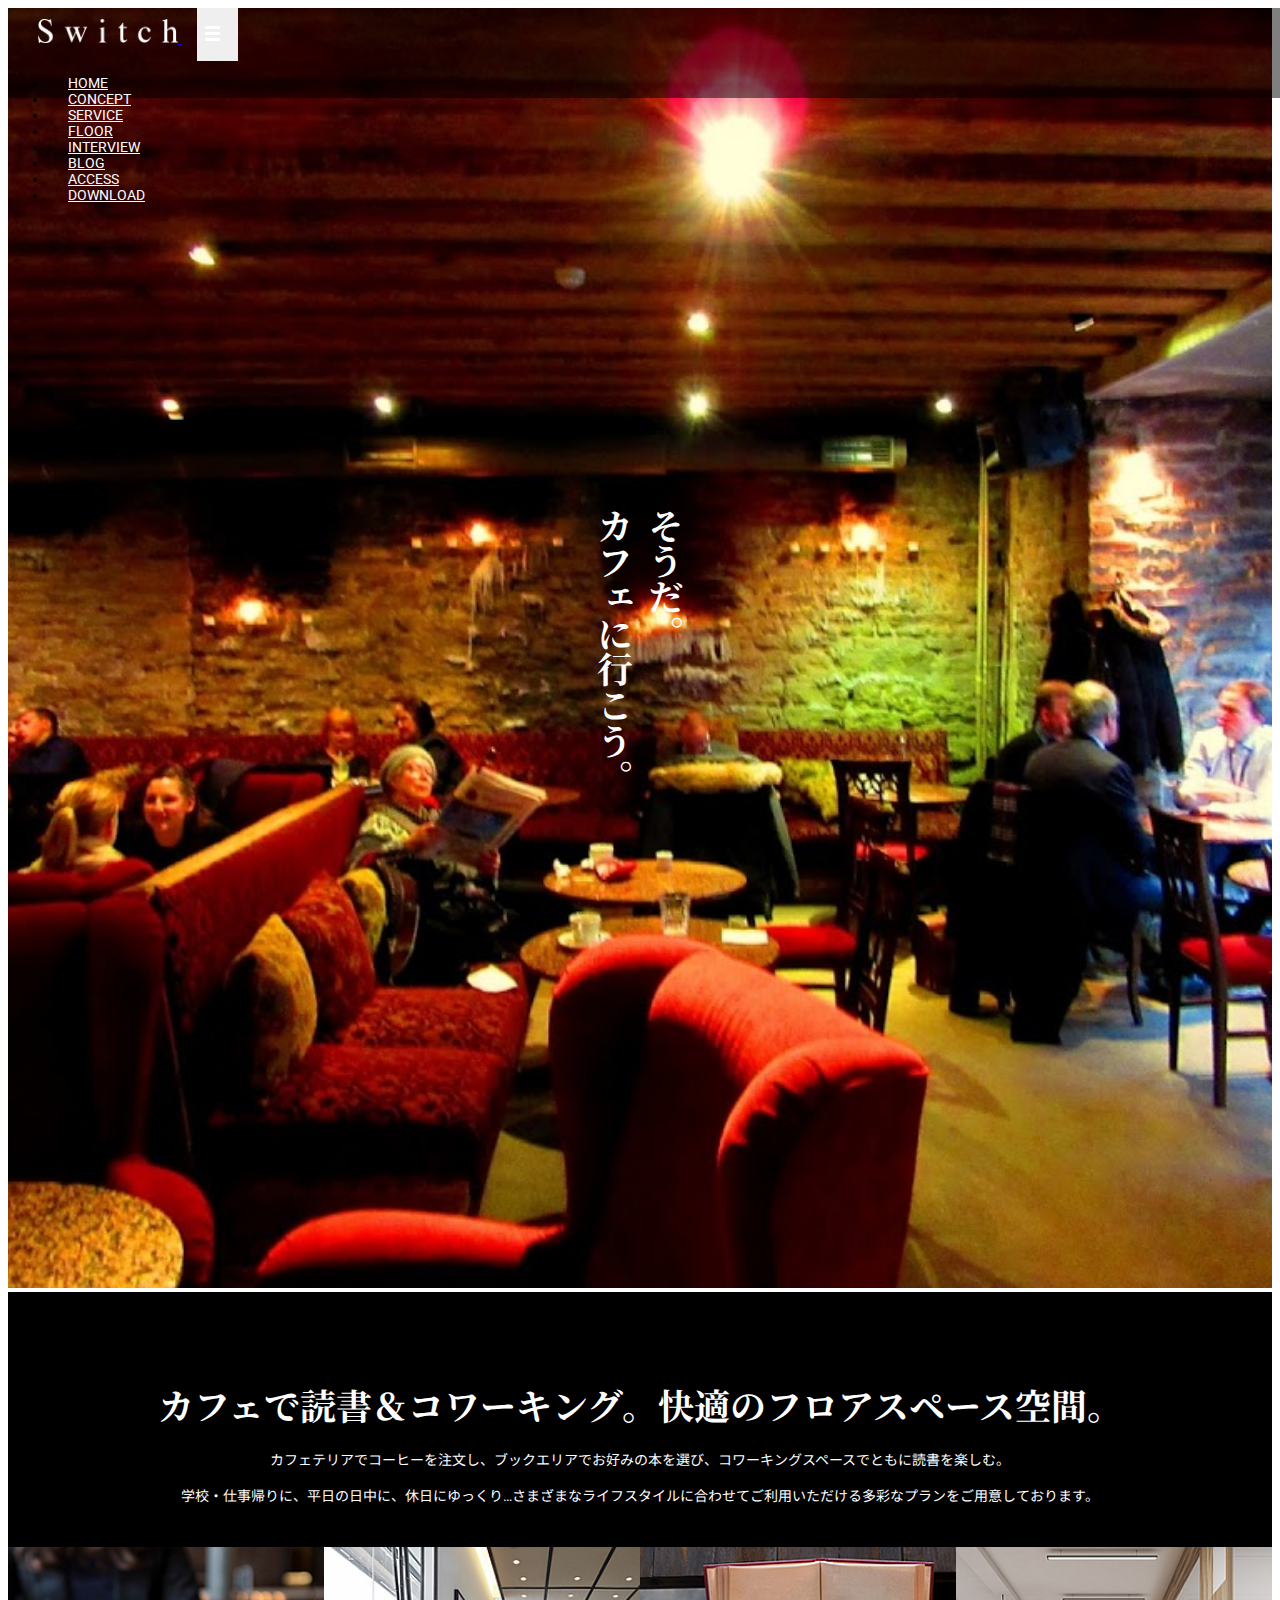
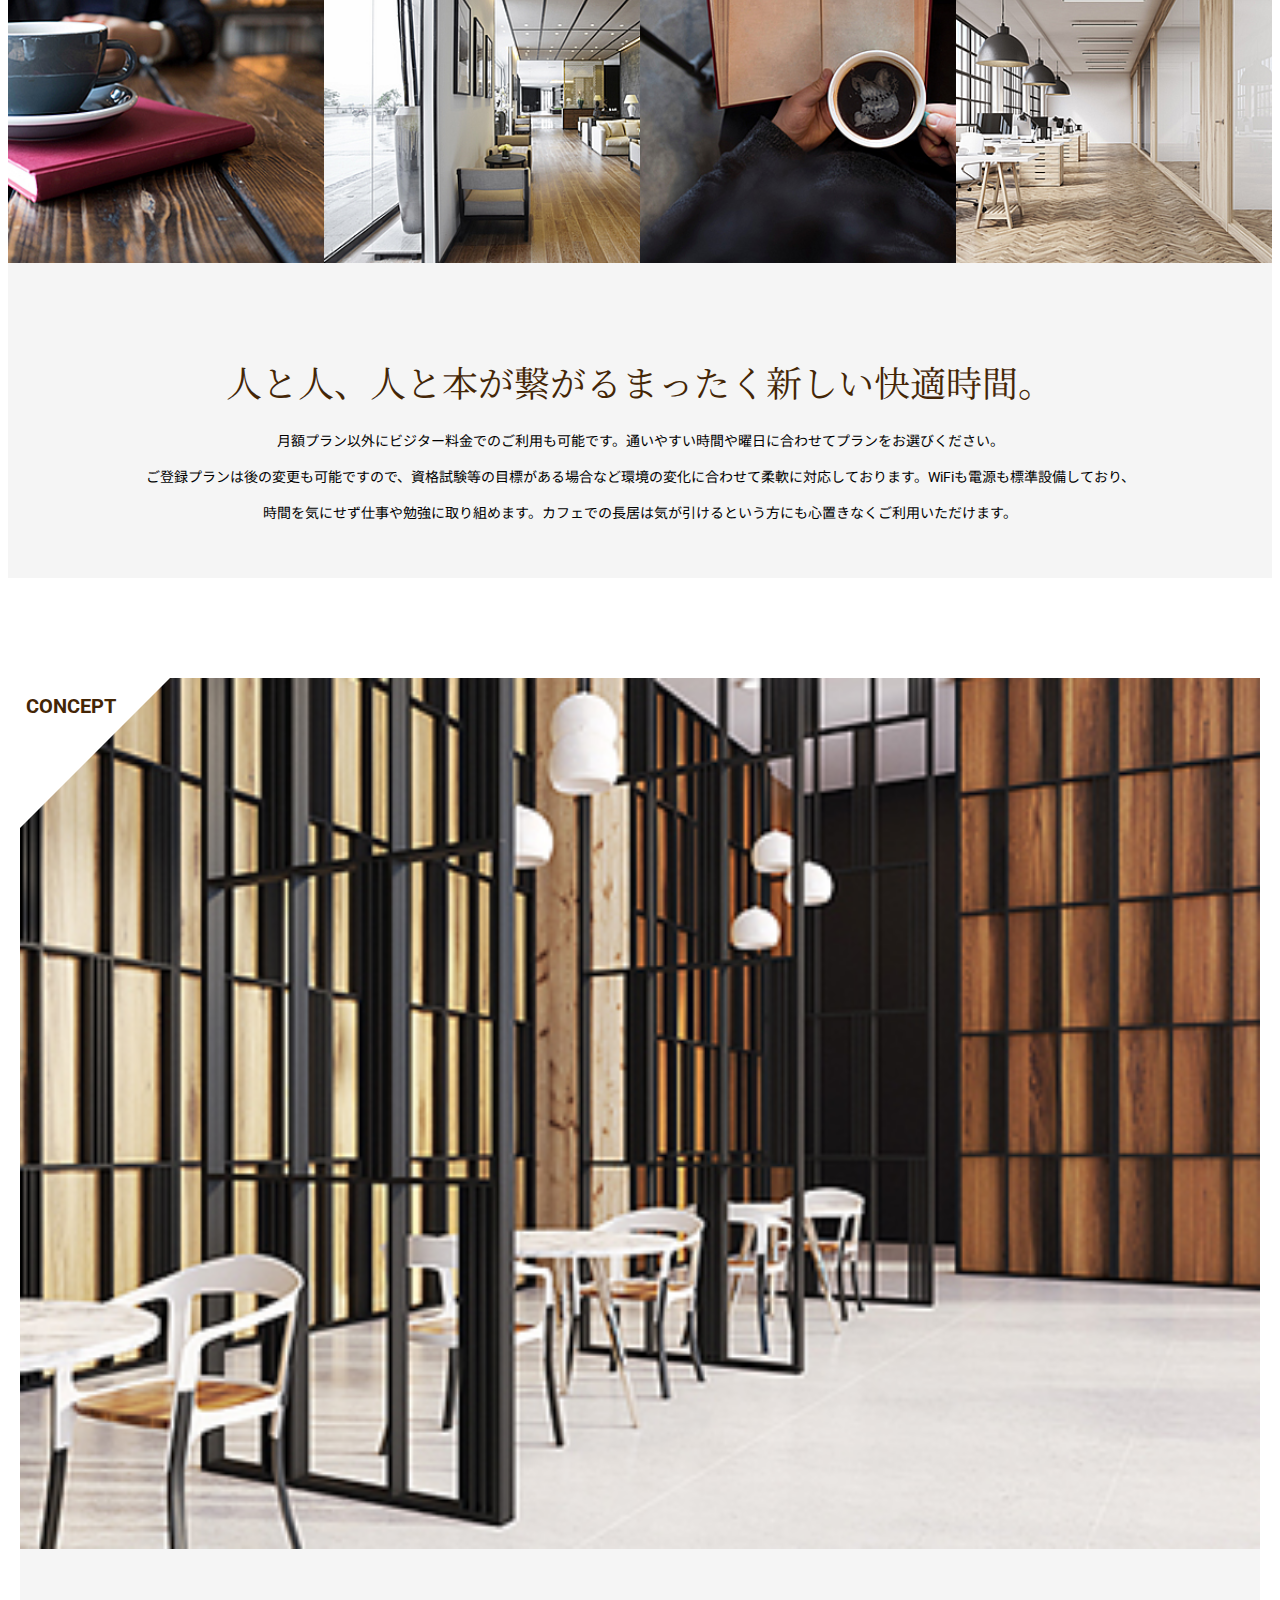
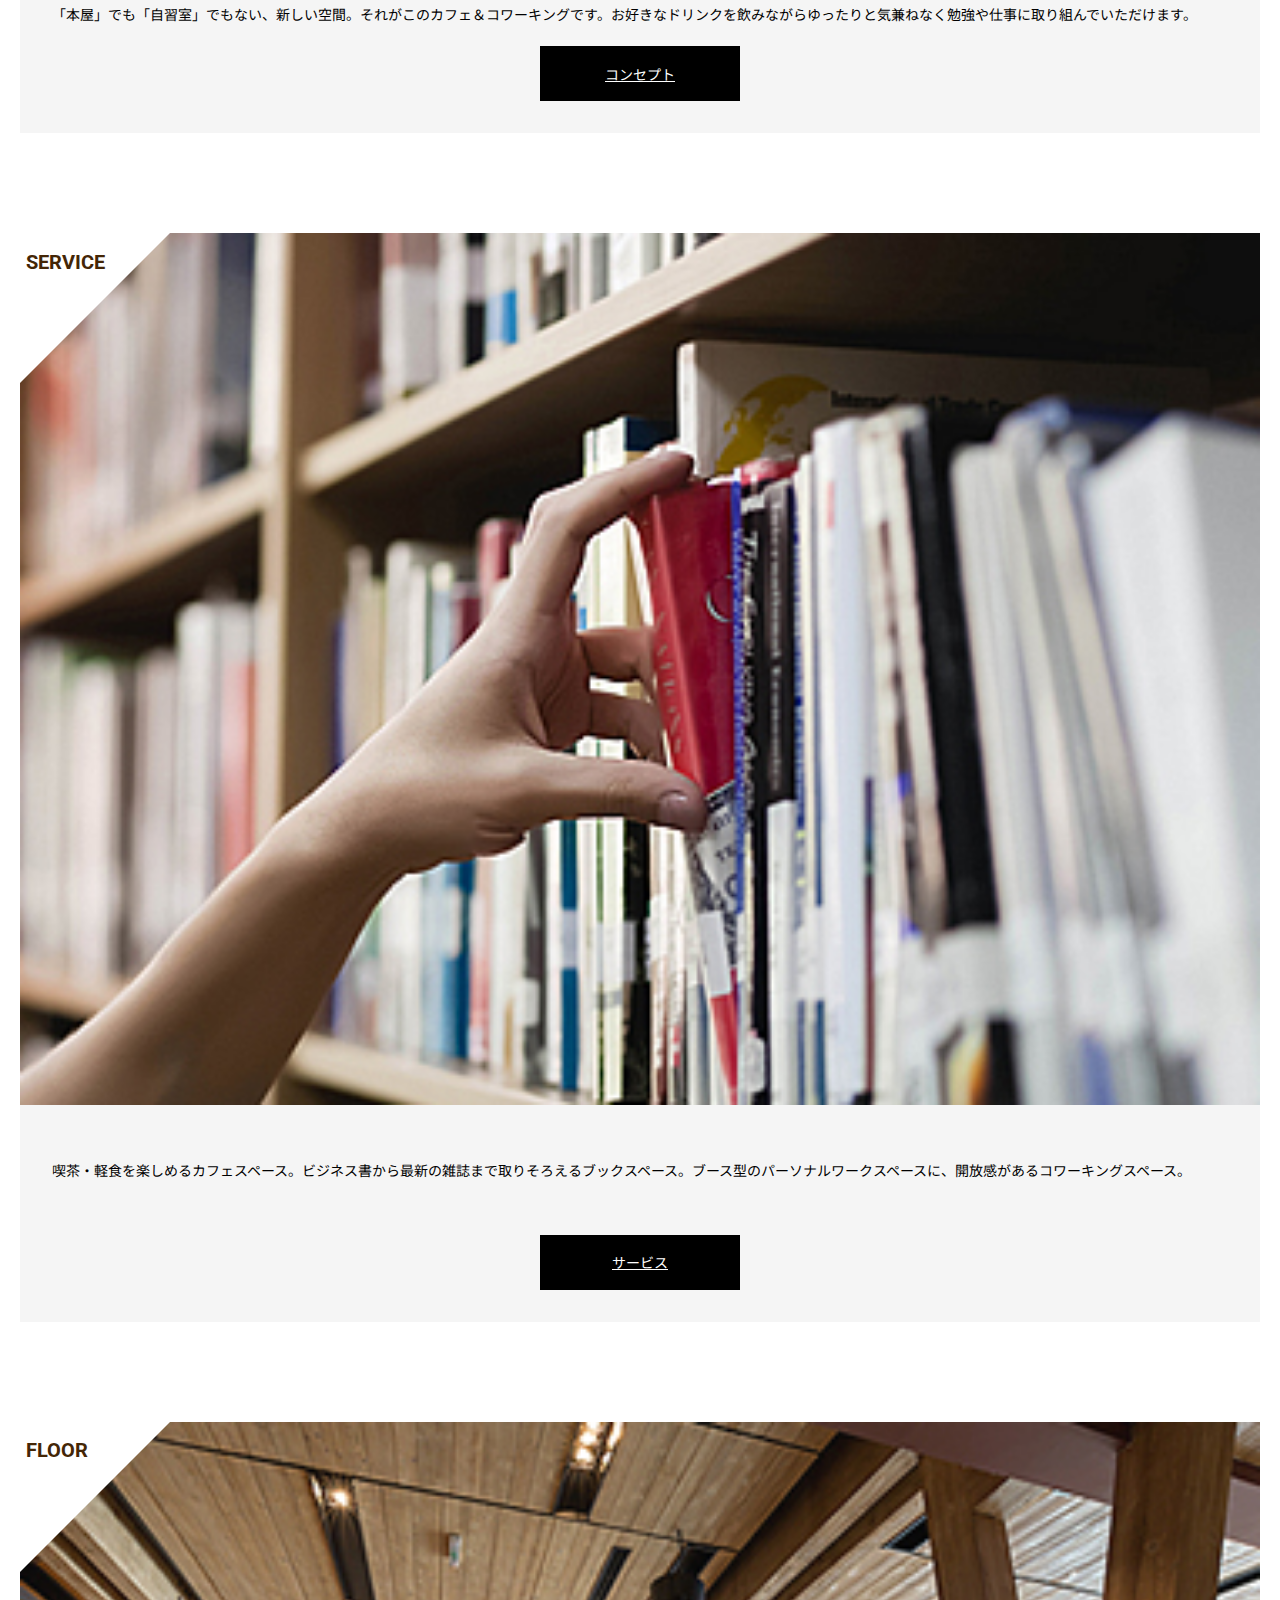
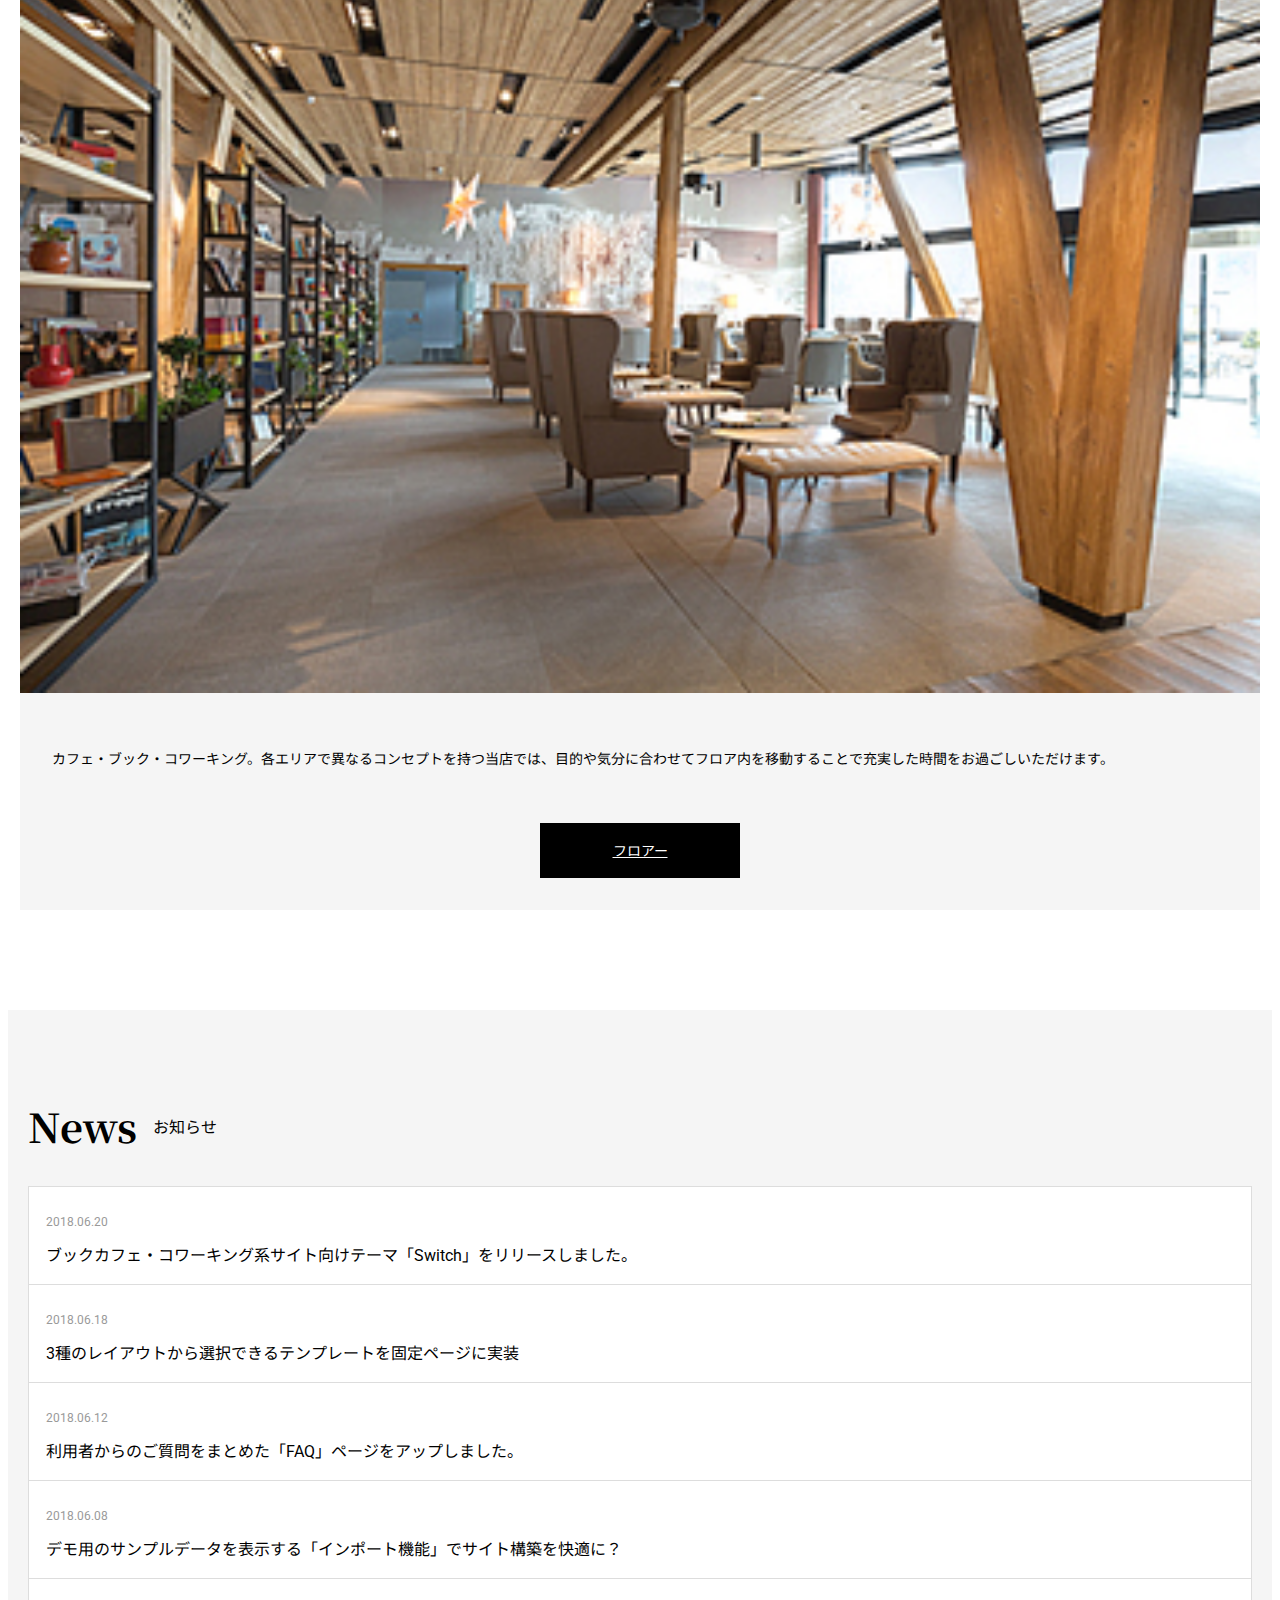
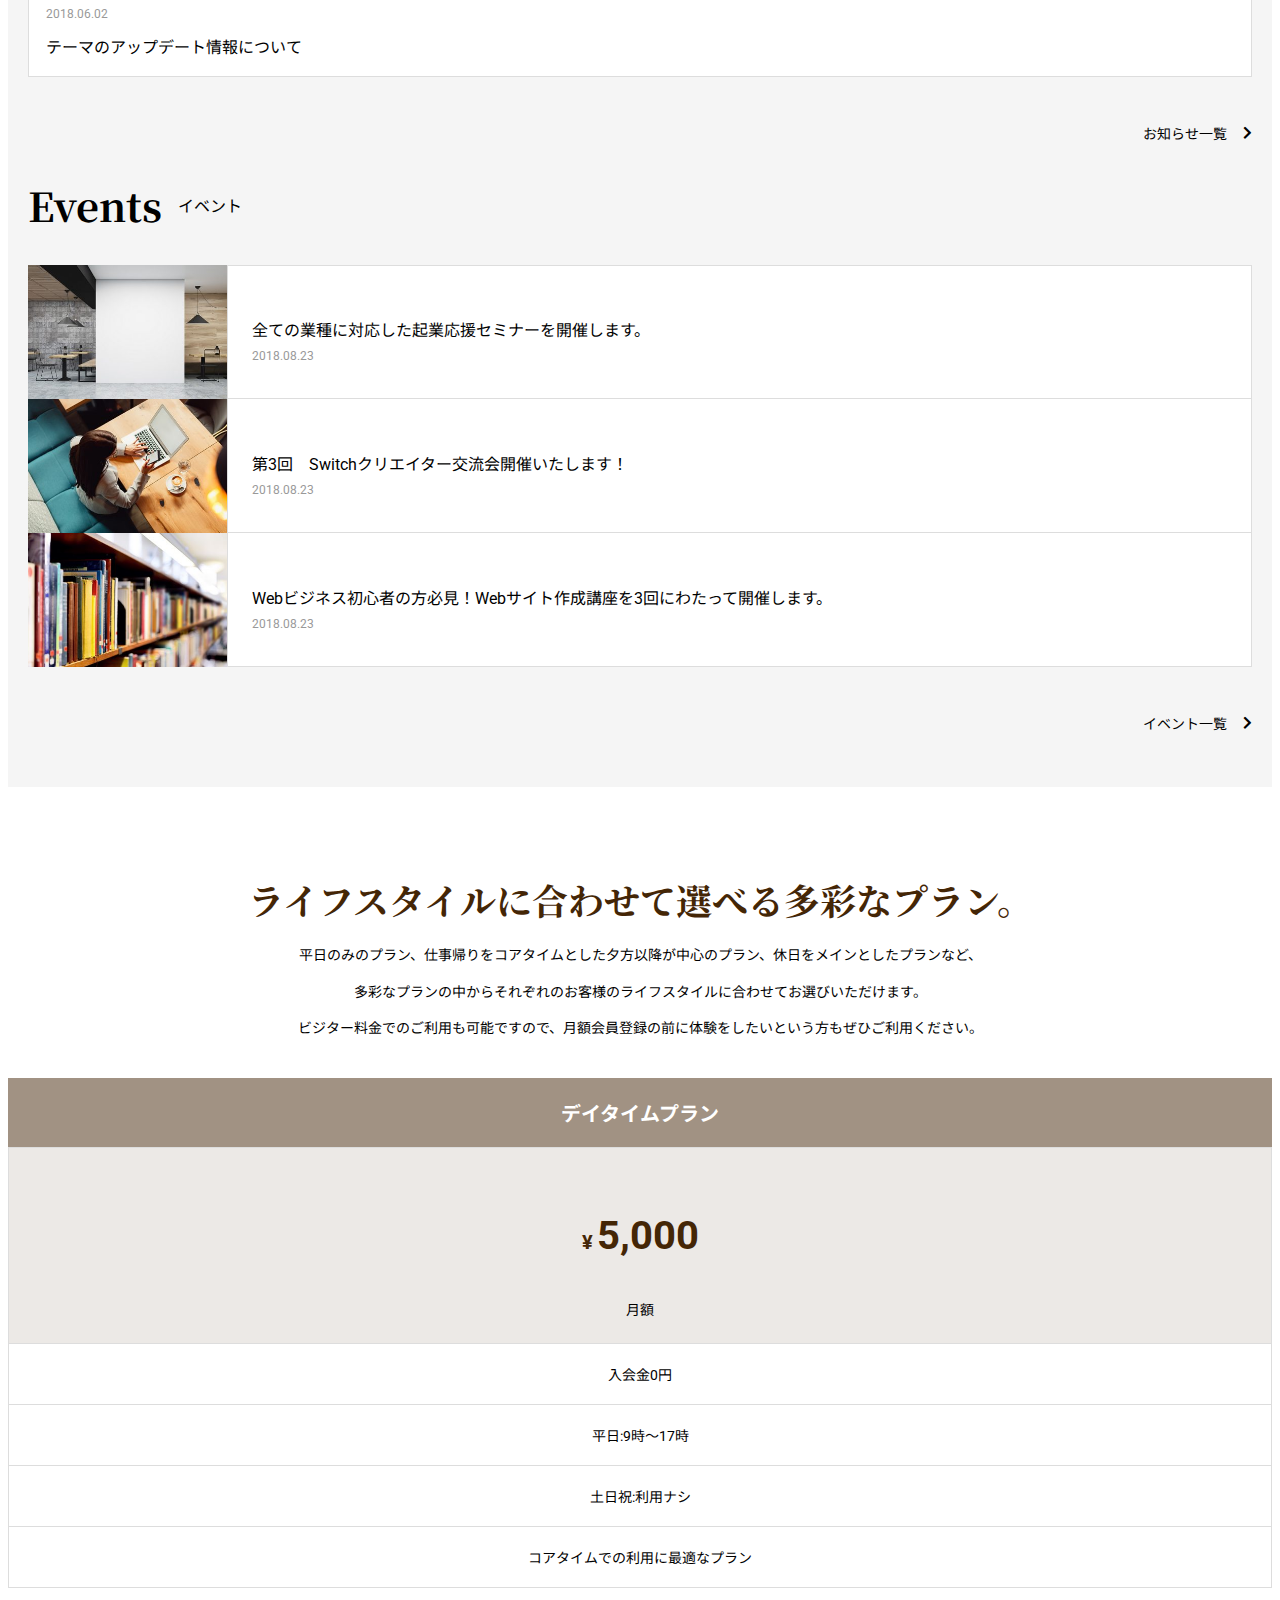
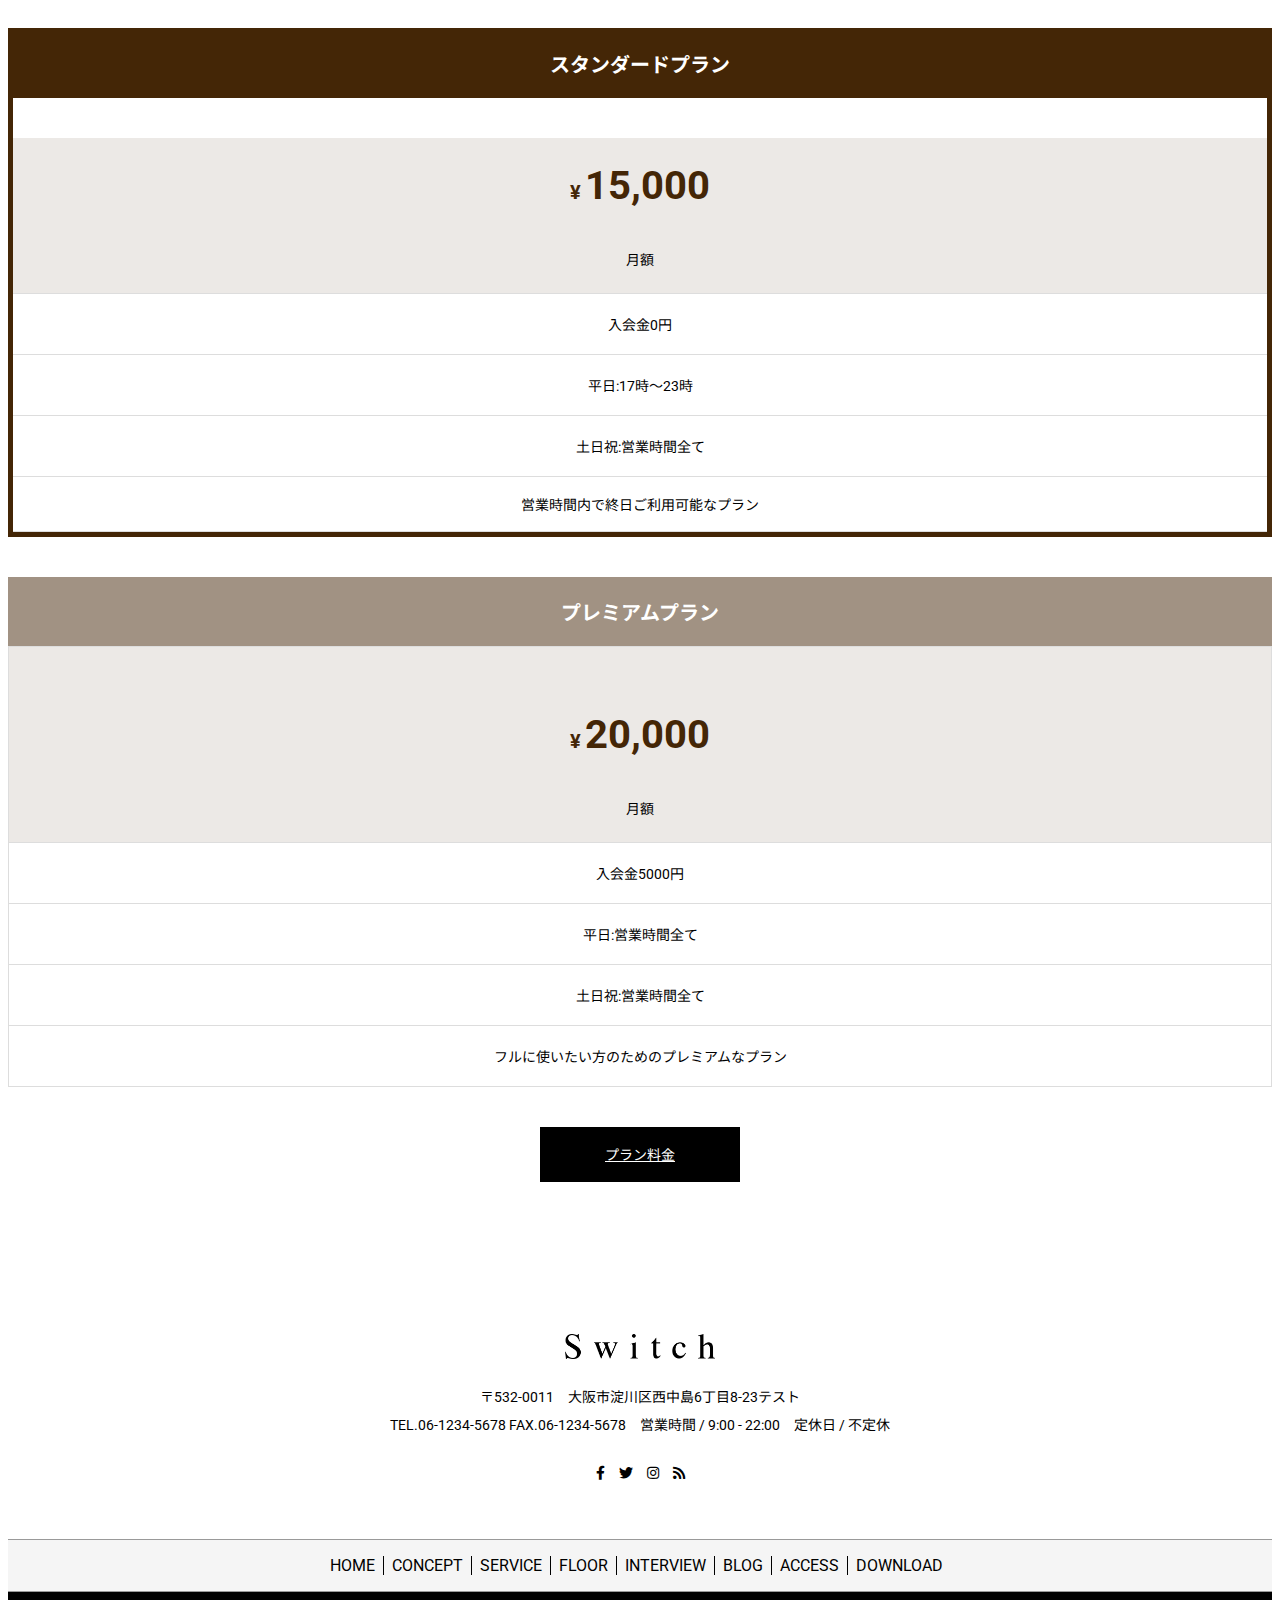
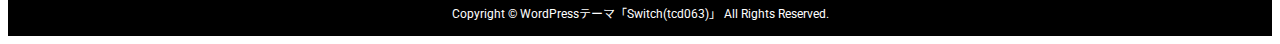
==== commit 54d517ab: "deploy: 6d2ea2d1f1d0377e1f5563af35c0cc3533988ea4" ====
--- a/index.html
+++ b/index.html
@@ -4,6 +4,7 @@
     <meta charset="UTF-8" />
     <meta name="viewport" content="width=device-width, initial-scale=1.0" />
     <title>サイト制作課題</title>
+    <link rel="preconnect" href="https://fonts.gstatic.com" />
     <link
       href="https://fonts.googleapis.com/css2?family=Noto+Sans+JP:wght@400;500;700&family=Noto+Serif+JP:wght@400;500;700&family=Roboto:wght@400;500;700&display=swap"
       rel="stylesheet"
@@ -18,13 +19,22 @@
       rel="stylesheet"
       href="https://use.fontawesome.com/releases/v5.6.3/css/all.css"
     />
-    <link
-      rel="stylesheet"
-      href="https://cdnjs.cloudflare.com/ajax/libs/font-awesome/6.1.1/css/all.min.css"
-      integrity="sha512-KfkfwYDsLkIlwQp6LFnl8zNdLGxu9YAA1QvwINks4PhcElQSvqcyVLLD9aMhXd13uQjoXtEKNosOWaZqXgel0g=="
+    <script
+      src="https://code.jquery.com/jquery-3.5.1.slim.min.js"
+      integrity="sha384-DfXdz2htPH0lsSSs5nCTpuj/zy4C+OGpamoFVy38MVBnE+IbbVYUew+OrCXaRkfj"
       crossorigin="anonymous"
-      referrerpolicy="no-referrer"
-    />
+    ></script>
+    <script
+      src="https://cdn.jsdelivr.net/npm/popper.js@1.16.1/dist/umd/popper.min.js"
+      integrity="sha384-9/reFTGAW83EW2RDu2S0VKaIzap3H66lZH81PoYlFhbGU+6BZp6G7niu735Sk7lN"
+      crossorigin="anonymous"
+    ></script>
+    <script
+      src="https://cdn.jsdelivr.net/npm/bootstrap@4.5.3/dist/js/bootstrap.min.js"
+      integrity="sha384-w1Q4orYjBQndcko6MimVbzY0tgp4pWB4lZ7lr30WKz0vr/aWKhXdBNmNb5D92v7s"
+      crossorigin="anonymous"
+    ></script>
+
     <link rel="stylesheet" href="style.css" />
   </head>
   <body>
--- a/style.css
+++ b/style.css
@@ -36,6 +36,66 @@
 .assignment-example-button {
   color: red;
   font-size: 16px;
+}
+.message {
+  text-align: center;
+  padding: 56px 0 32px;
+  background-color: #000;
+  color: #fff;
+}
+@media screen and (max-width: 992px) {
+  .message {
+    padding: 56px 0;
+  }
+}
+.message .title {
+  font-family: "Noto Serif JP", serif;
+  font-size: 36px;
+  line-height: 1.5;
+  margin-bottom: 10px;
+  text-align: center;
+}
+@media screen and (max-width: 992px) {
+  .message .title {
+    margin-bottom: 6px;
+    font-size: 20px;
+  }
+}
+.message .explanation {
+  font-size: 14px;
+  line-height: 2.6;
+  color: #000;
+}
+@media screen and (max-width: 992px) {
+  .message .explanation {
+    line-height: 2;
+  }
+}
+.about {
+  margin-bottom: 100px;
+}
+@media (max-width: 992px) {
+  .about {
+    margin-bottom: 40px;
+  }
+}
+.about .img-table {
+  display: grid;
+  grid-template-columns: 1fr 1fr 1fr 1fr;
+}
+@media (max-width: 992px) {
+  .about .img-table {
+    grid-template-columns: 1fr 1fr;
+  }
+}
+.about .img-table .about-img {
+  width: 100%;
+}
+.about .message {
+  background-color: #f5f5f5;
+}
+.about .message .title {
+  color: #442606;
 }
 .card {
   background-color: #f5f5f5;
@@ -93,284 +153,6 @@
 .card .card-body .button {
   margin: auto;
 }
-.message {
-  text-align: center;
-  padding: 56px 0 32px;
-  background-color: #000;
-  color: #fff;
-}
-@media screen and (max-width: 992px) {
-  .message {
-    padding: 56px 0;
-  }
-}
-.message .title {
-  font-family: "Noto Serif JP", serif;
-  font-size: 36px;
-  line-height: 1.5;
-  margin-bottom: 10px;
-  text-align: center;
-}
-@media screen and (max-width: 992px) {
-  .message .title {
-    margin-bottom: 6px;
-    font-size: 20px;
-  }
-}
-.message .explanation {
-  font-size: 14px;
-  line-height: 2.6;
-  color: #000;
-}
-@media screen and (max-width: 992px) {
-  .message .explanation {
-    line-height: 2;
-  }
-}
-.news-and-events-more {
-  align-self: flex-end;
-  margin-top: 16px;
-  cursor: pointer;
-  color: #000;
-  text-decoration: none;
-  font-size: 14px;
-  transition: color 0.2s ease;
-  display: inline-flex;
-  align-items: center;
-}
-.news-and-events-more:hover {
-  color: #999;
-  text-decoration: none;
-}
-.news-and-events-more > i {
-  margin-left: 16px;
-}
-.news-and-events-title > h2 {
-  display: flex;
-  align-items: center;
-  font-size: 20px;
-  font-family: "Noto Serif JP", serif;
-  margin-bottom: 32px;
-}
-@media (min-width: 768px) {
-  .news-and-events-title > h2 {
-    font-size: 40px;
-  }
-}
-.news-and-events-title > h2 .caption {
-  font-size: 16px;
-  font-family: Roboto, "Noto Sans JP", sans-serif;
-  font-weight: 400;
-  margin-left: 16px;
-}
-.plan-odd {
-  text-align: center;
-  font-family: Roboto, "Noto Sans JP", sans-serif;
-}
-@media screen and (min-width: 768px) {
-  .plan-odd {
-    margin-bottom: 24px;
-  }
-}
-.plan-odd .title {
-  padding: 20px;
-  font-weight: 700;
-  background-color: #a19283;
-  color: #fff;
-  font-size: 20px;
-}
-.plan-odd .Frame4 {
-  background-color: #ece9e6;
-  border: 1px solid #ddd;
-}
-.plan-odd .Frame4 .Frame3 {
-  color: #442606;
-  margin: 0 auto;
-  font-weight: 700;
-}
-.plan-odd .Frame4 .Frame3 .price {
-  padding-top: 24px;
-  font-size: 40px;
-  color: #442606;
-  font-weight: 700;
-  font-size: 40px;
-}
-.plan-odd .Frame4 .Frame3 .price::first-letter {
-  font-size: 20px;
-  padding-right: 4px;
-}
-.plan-odd .Frame4 .text {
-  margin-bottom: 24px;
-  font-size: 14px;
-  font-weight: 400;
-}
-.plan-odd .list-item {
-  padding: 20px;
-  font-size: 14px;
-  font-weight: 400;
-  border-bottom: 1px solid #ddd;
-  border-right: 1px solid #ddd;
-  border-left: 1px solid #ddd;
-}
-.plan-even {
-  text-align: center;
-  border: 5px solid #442606;
-  font-family: Roboto, "Noto Sans JP", sans-serif;
-  font-weight: 700;
-}
-.plan-even .title {
-  padding: 15.5px 0 20px;
-  background-color: #442606;
-  color: #fff;
-  font-size: 20px;
-}
-.plan-even .Frame4 {
-  background-color: #ece9e6;
-  border-bottom: 1px solid #ddd;
-}
-.plan-even .Frame4 .Frame3 {
-  color: #442606;
-  margin: 0 auto;
-  font-weight: 700;
-}
-.plan-even .Frame4 .Frame3 .price {
-  padding-top: 24px;
-  font-size: 40px;
-  color: #442606;
-  font-weight: 700;
-  font-size: 40px;
-}
-.plan-even .Frame4 .Frame3 .price::first-letter {
-  font-size: 20px;
-  padding-right: 4px;
-}
-.plan-even .Frame4 .text {
-  margin-bottom: 24px;
-  font-size: 14px;
-  font-weight: 400;
-}
-.plan-even .list-item {
-  padding: 20px;
-  font-size: 14px;
-  font-weight: 400;
-  border-bottom: 1px solid #ddd;
-}
-.message {
-  text-align: center;
-  padding: 56px 0 32px;
-  background-color: #000;
-  color: #fff;
-}
-@media screen and (max-width: 992px) {
-  .message {
-    padding: 56px 0;
-  }
-}
-.message .title {
-  font-family: "Noto Serif JP", serif;
-  font-size: 36px;
-  line-height: 1.5;
-  margin-bottom: 10px;
-  text-align: center;
-}
-@media screen and (max-width: 992px) {
-  .message .title {
-    margin-bottom: 6px;
-    font-size: 20px;
-  }
-}
-.message .explanation {
-  font-size: 14px;
-  line-height: 2.6;
-  color: #000;
-}
-@media screen and (max-width: 992px) {
-  .message .explanation {
-    line-height: 2;
-  }
-}
-.about {
-  margin-bottom: 100px;
-}
-@media (max-width: 992px) {
-  .about {
-    margin-bottom: 40px;
-  }
-}
-.about .img-table {
-  display: grid;
-  grid-template-columns: 1fr 1fr 1fr 1fr;
-}
-@media (max-width: 992px) {
-  .about .img-table {
-    grid-template-columns: 1fr 1fr;
-  }
-}
-.about .img-table .about-img {
-  width: 100%;
-}
-.about .message {
-  background-color: #f5f5f5;
-}
-.about .message .title {
-  color: #442606;
-}
-.card {
-  background-color: #f5f5f5;
-  border: none;
-  border-radius: 0;
-}
-@media (max-width: 768px) {
-  .card {
-    margin-bottom: 40px;
-  }
-}
-.card .card-img {
-  border-radius: 0;
-  position: relative;
-}
-.card .card-img .card-title {
-  font-family: Roboto, "Noto Sans JP", sans-serif;
-  color: #442606;
-  font-weight: 700;
-  font-size: 20px;
-  padding-left: 6px;
-  position: absolute;
-  padding-top: 0;
-  top: 0;
-  left: 0;
-}
-.card .card-img .vector {
-  width: 0;
-  position: absolute;
-  border-top: solid 150px #fff;
-  border-right: solid 150px transparent;
-  top: 0;
-}
-.card .card-img .picture {
-  overflow: hidden;
-  width: 100%;
-}
-.card .card-img .picture .card-1 {
-  width: 100%;
-  object-fit: cover;
-}
-@media screen and (min-width: 768px) {
-  .card .card-img .picture .card-1 {
-    transition: 0.5s ease;
-  }
-  .card .card-img .picture .card-1:hover {
-    transform: scale(1.2);
-  }
-}
-.card .card-body {
-  font-size: 14px;
-  font-family: Roboto, "Noto Sans JP", sans-serif;
-  padding-bottom: 32px;
-}
-.card .card-body .button {
-  margin: auto;
-}
 .cards .col {
   padding-left: 12px;
   padding-right: 12px;
@@ -580,16 +362,16 @@
   width: 100%;
 }
 .header .navbar {
-  height: 90px;
-  background-color: rgba(0, 0, 0, 0.5);
+  height: 60px;
+  background-color: #000;
   flex-direction: row;
   padding: 0;
   font-size: 14px;
 }
-@media screen and (max-width: 1200px) {
+@media screen and (min-width: 1200px) {
   .header .navbar {
-    height: 60px;
-    background-color: #000;
+    background-color: rgba(0, 0, 0, 0.5);
+    height: 90px;
     align-items: center;
   }
 }
@@ -601,24 +383,23 @@
   height: 60px;
 }
 .header .navbar .navbar-brand {
-  padding: 0;
+  height: 20.56px;
   margin-right: 0;
-  padding: 33.01px 50px 33.01px 30px;
-}
-@media screen and (max-width: 1200px) {
+  padding: 0 16px;
+}
+@media screen and (min-width: 1200px) {
   .header .navbar .navbar-brand {
-    padding: 0 16px;
-    height: 20.56px;
+    padding-left: 30px;
   }
 }
 .header .navbar .navbar-brand .navbar-brand-img {
-  width: 140px;
-  height: 23.99px;
-}
-@media screen and (max-width: 1200px) {
+  width: 120px;
+  vertical-align: baseline;
+}
+@media screen and (min-width: 1200px) {
   .header .navbar .navbar-brand .navbar-brand-img {
-    width: 120px;
-    vertical-align: baseline;
+    height: 23.99px;
+    width: 140px;
   }
 }
 .header .navbar .navbar-toggler {
@@ -906,6 +687,224 @@
   font-family: Roboto, "Noto Sans JP", sans-serif;
   color: #fff;
 }
+.card {
+  background-color: #f5f5f5;
+  border: none;
+  border-radius: 0;
+}
+@media (max-width: 768px) {
+  .card {
+    margin-bottom: 40px;
+  }
+}
+.card .card-img {
+  border-radius: 0;
+  position: relative;
+}
+.card .card-img .card-title {
+  font-family: Roboto, "Noto Sans JP", sans-serif;
+  color: #442606;
+  font-weight: 700;
+  font-size: 20px;
+  padding-left: 6px;
+  position: absolute;
+  padding-top: 0;
+  top: 0;
+  left: 0;
+}
+.card .card-img .vector {
+  width: 0;
+  position: absolute;
+  border-top: solid 150px #fff;
+  border-right: solid 150px transparent;
+  top: 0;
+}
+.card .card-img .picture {
+  overflow: hidden;
+  width: 100%;
+}
+.card .card-img .picture .card-1 {
+  width: 100%;
+  object-fit: cover;
+}
+@media screen and (min-width: 768px) {
+  .card .card-img .picture .card-1 {
+    transition: 0.5s ease;
+  }
+  .card .card-img .picture .card-1:hover {
+    transform: scale(1.2);
+  }
+}
+.card .card-body {
+  font-size: 14px;
+  font-family: Roboto, "Noto Sans JP", sans-serif;
+  padding-bottom: 32px;
+}
+.card .card-body .button {
+  margin: auto;
+}
+.message {
+  text-align: center;
+  padding: 56px 0 32px;
+  background-color: #000;
+  color: #fff;
+}
+@media screen and (max-width: 992px) {
+  .message {
+    padding: 56px 0;
+  }
+}
+.message .title {
+  font-family: "Noto Serif JP", serif;
+  font-size: 36px;
+  line-height: 1.5;
+  margin-bottom: 10px;
+  text-align: center;
+}
+@media screen and (max-width: 992px) {
+  .message .title {
+    margin-bottom: 6px;
+    font-size: 20px;
+  }
+}
+.message .explanation {
+  font-size: 14px;
+  line-height: 2.6;
+  color: #000;
+}
+@media screen and (max-width: 992px) {
+  .message .explanation {
+    line-height: 2;
+  }
+}
+.news-and-events-more {
+  align-self: flex-end;
+  margin-top: 16px;
+  cursor: pointer;
+  color: #000;
+  text-decoration: none;
+  font-size: 14px;
+  transition: color 0.2s ease;
+  display: inline-flex;
+  align-items: center;
+}
+.news-and-events-more:hover {
+  color: #999;
+  text-decoration: none;
+}
+.news-and-events-more > i {
+  margin-left: 16px;
+}
+.news-and-events-title > h2 {
+  display: flex;
+  align-items: center;
+  font-size: 20px;
+  font-family: "Noto Serif JP", serif;
+  margin-bottom: 32px;
+}
+@media (min-width: 768px) {
+  .news-and-events-title > h2 {
+    font-size: 40px;
+  }
+}
+.news-and-events-title > h2 .caption {
+  font-size: 16px;
+  font-family: Roboto, "Noto Sans JP", sans-serif;
+  font-weight: 400;
+  margin-left: 16px;
+}
+.plan-odd {
+  text-align: center;
+  font-family: Roboto, "Noto Sans JP", sans-serif;
+}
+@media screen and (min-width: 768px) {
+  .plan-odd {
+    margin-bottom: 24px;
+  }
+}
+.plan-odd .title {
+  padding: 20px;
+  font-weight: 700;
+  background-color: #a19283;
+  color: #fff;
+  font-size: 20px;
+}
+.plan-odd .Frame4 {
+  background-color: #ece9e6;
+  border: 1px solid #ddd;
+}
+.plan-odd .Frame4 .Frame3 {
+  color: #442606;
+  margin: 0 auto;
+  font-weight: 700;
+}
+.plan-odd .Frame4 .Frame3 .price {
+  padding-top: 24px;
+  font-size: 40px;
+  color: #442606;
+  font-weight: 700;
+  font-size: 40px;
+}
+.plan-odd .Frame4 .Frame3 .price::first-letter {
+  font-size: 20px;
+  padding-right: 4px;
+}
+.plan-odd .Frame4 .text {
+  margin-bottom: 24px;
+  font-size: 14px;
+  font-weight: 400;
+}
+.plan-odd .list-item {
+  padding: 20px;
+  font-size: 14px;
+  font-weight: 400;
+  border-bottom: 1px solid #ddd;
+  border-right: 1px solid #ddd;
+  border-left: 1px solid #ddd;
+}
+.plan-even {
+  text-align: center;
+  border: 5px solid #442606;
+  font-family: Roboto, "Noto Sans JP", sans-serif;
+  font-weight: 700;
+}
+.plan-even .title {
+  padding: 15.5px 0 20px;
+  background-color: #442606;
+  color: #fff;
+  font-size: 20px;
+}
+.plan-even .Frame4 {
+  background-color: #ece9e6;
+  border-bottom: 1px solid #ddd;
+}
+.plan-even .Frame4 .Frame3 {
+  color: #442606;
+  margin: 0 auto;
+  font-weight: 700;
+}
+.plan-even .Frame4 .Frame3 .price {
+  padding-top: 24px;
+  font-size: 40px;
+  color: #442606;
+  font-weight: 700;
+  font-size: 40px;
+}
+.plan-even .Frame4 .Frame3 .price::first-letter {
+  font-size: 20px;
+  padding-right: 4px;
+}
+.plan-even .Frame4 .text {
+  margin-bottom: 24px;
+  font-size: 14px;
+  font-weight: 400;
+}
+.plan-even .list-item {
+  padding: 20px;
+  font-size: 14px;
+  font-weight: 400;
+  border-bottom: 1px solid #ddd;
+}
 .news-and-events {
   padding: 54px 0;
   width: 100%;
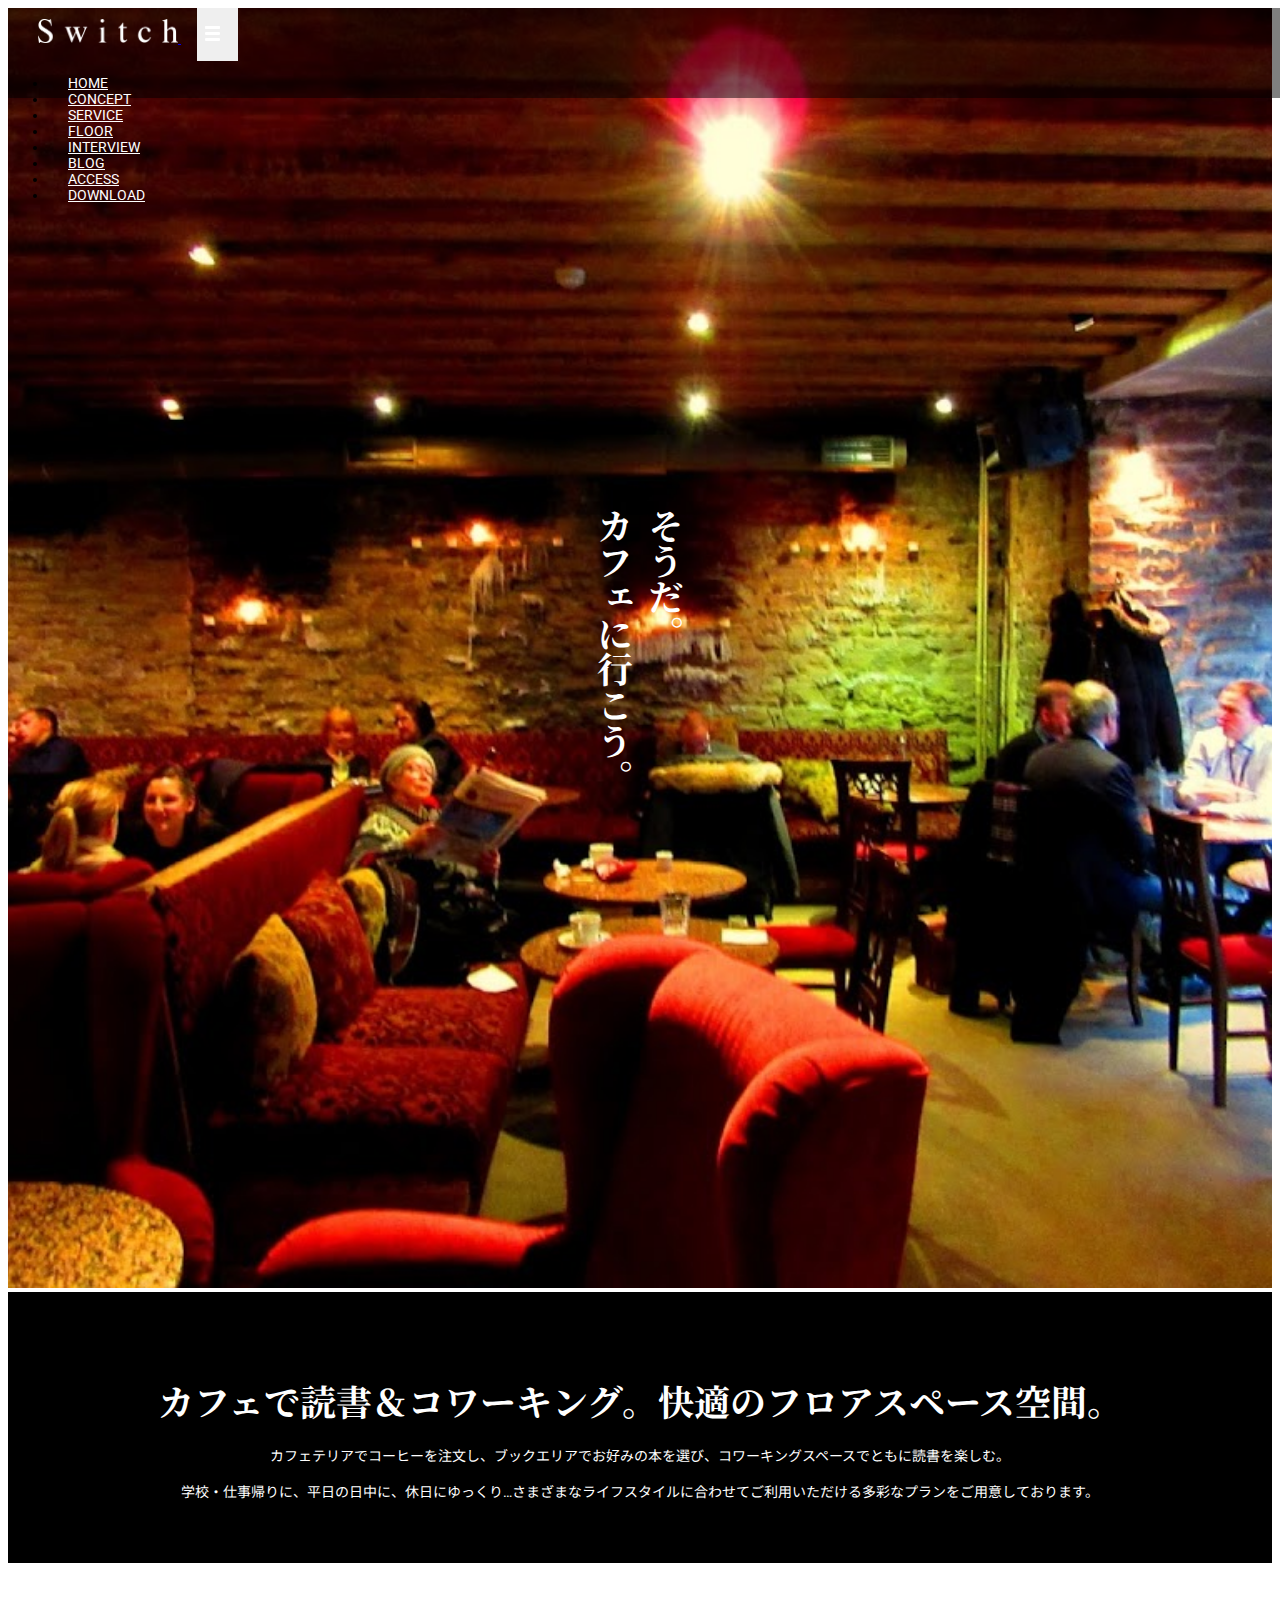
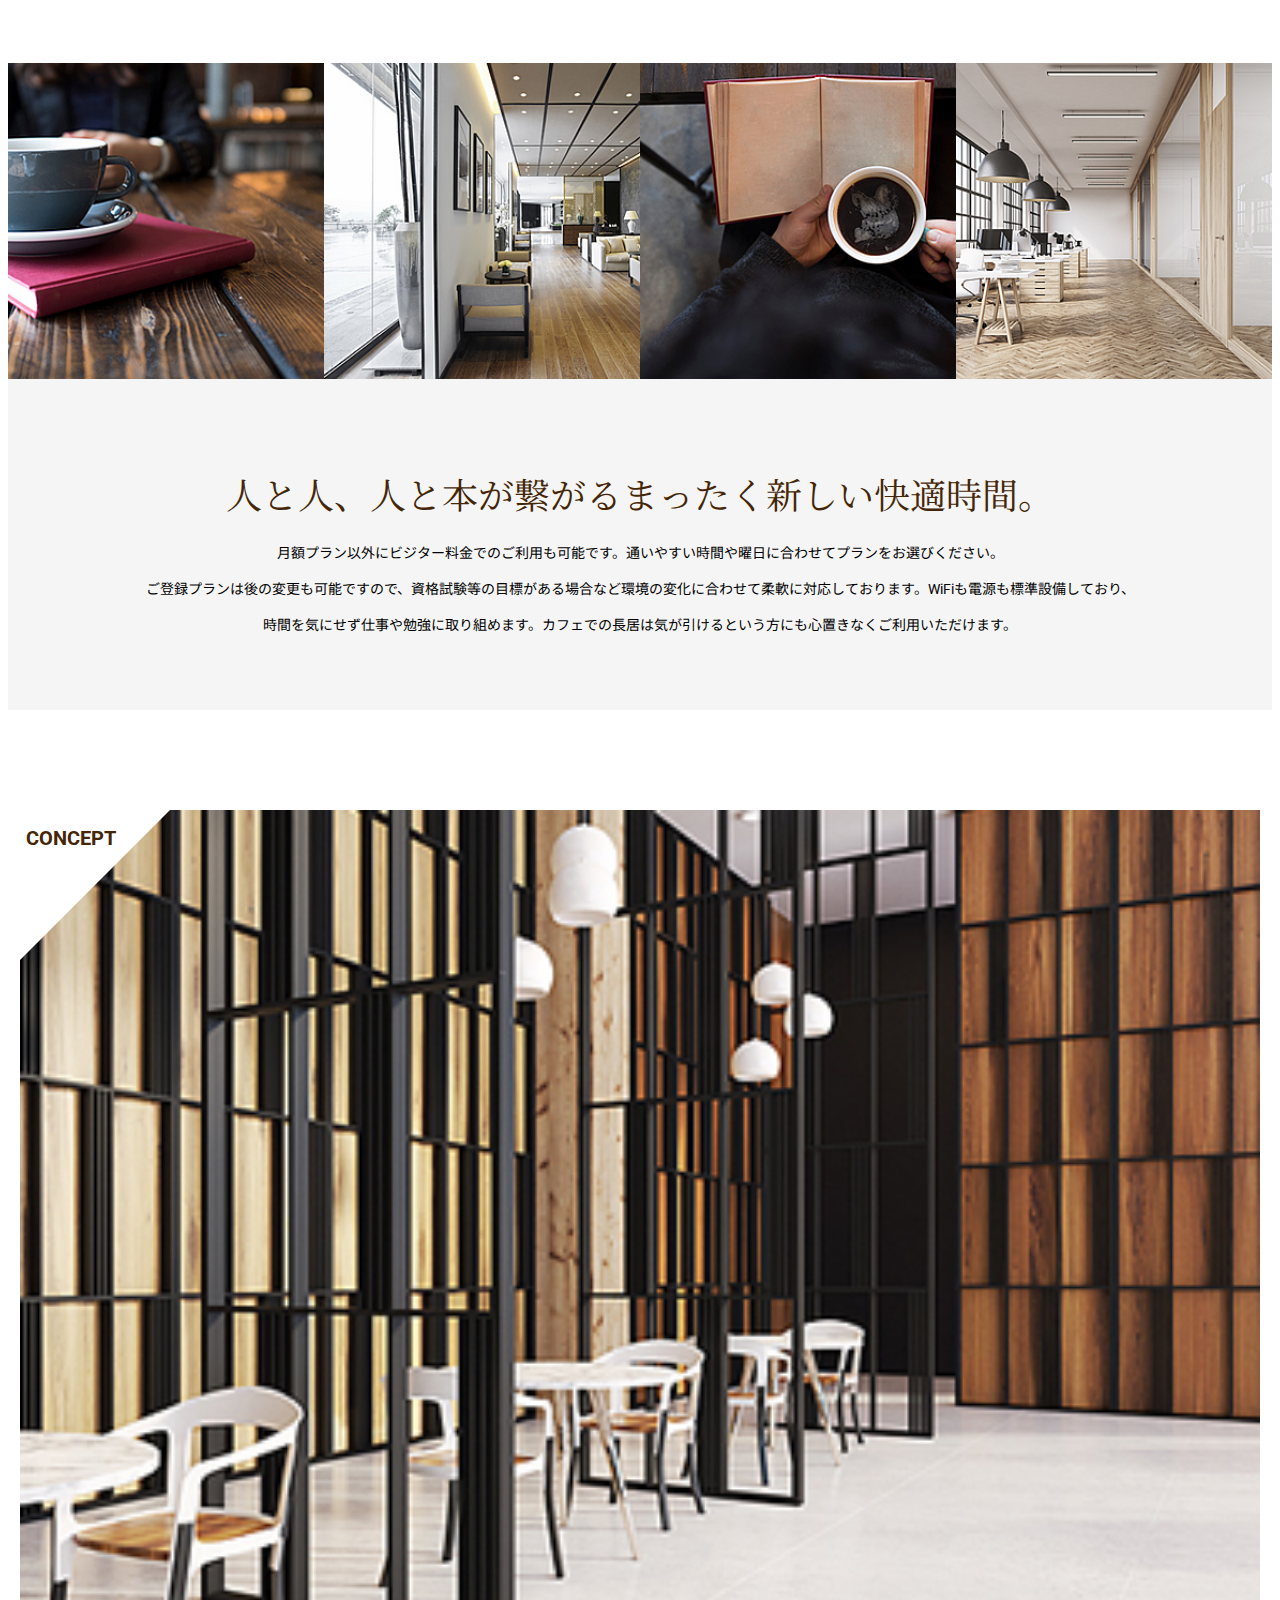
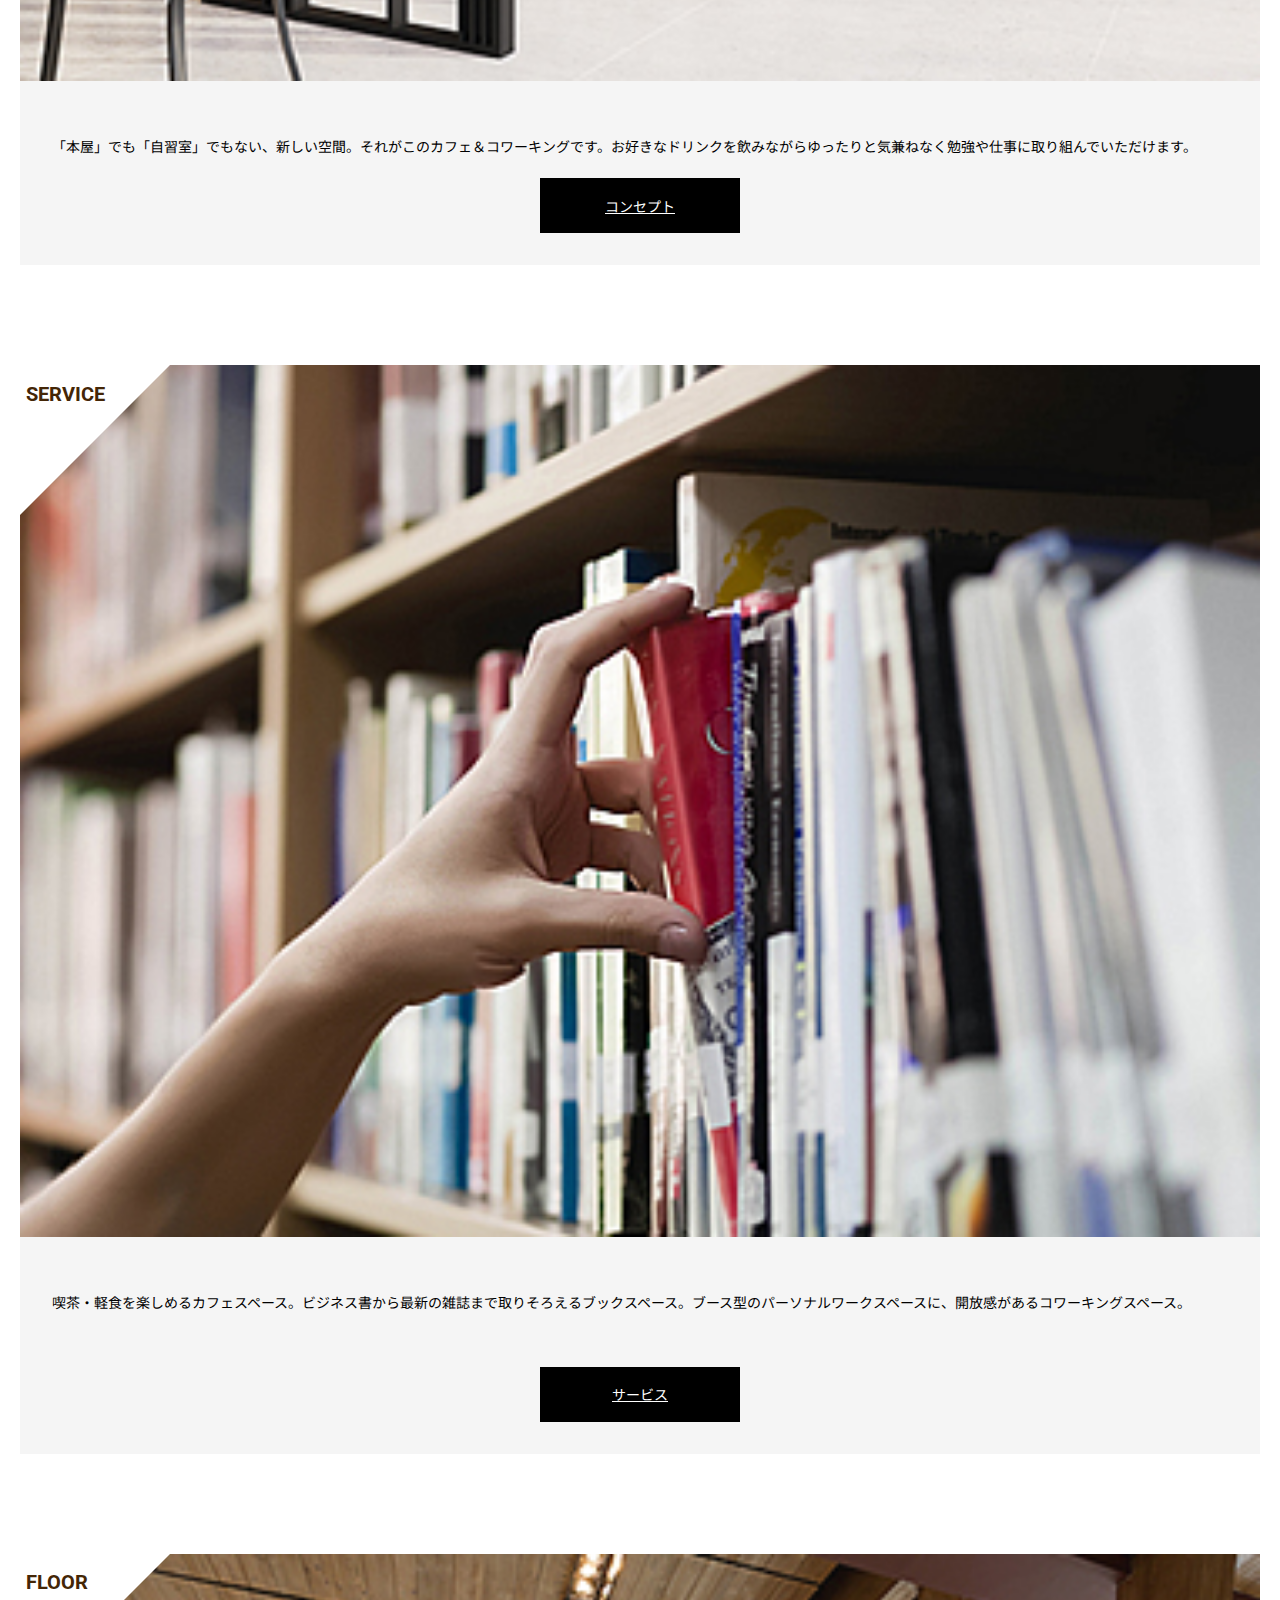
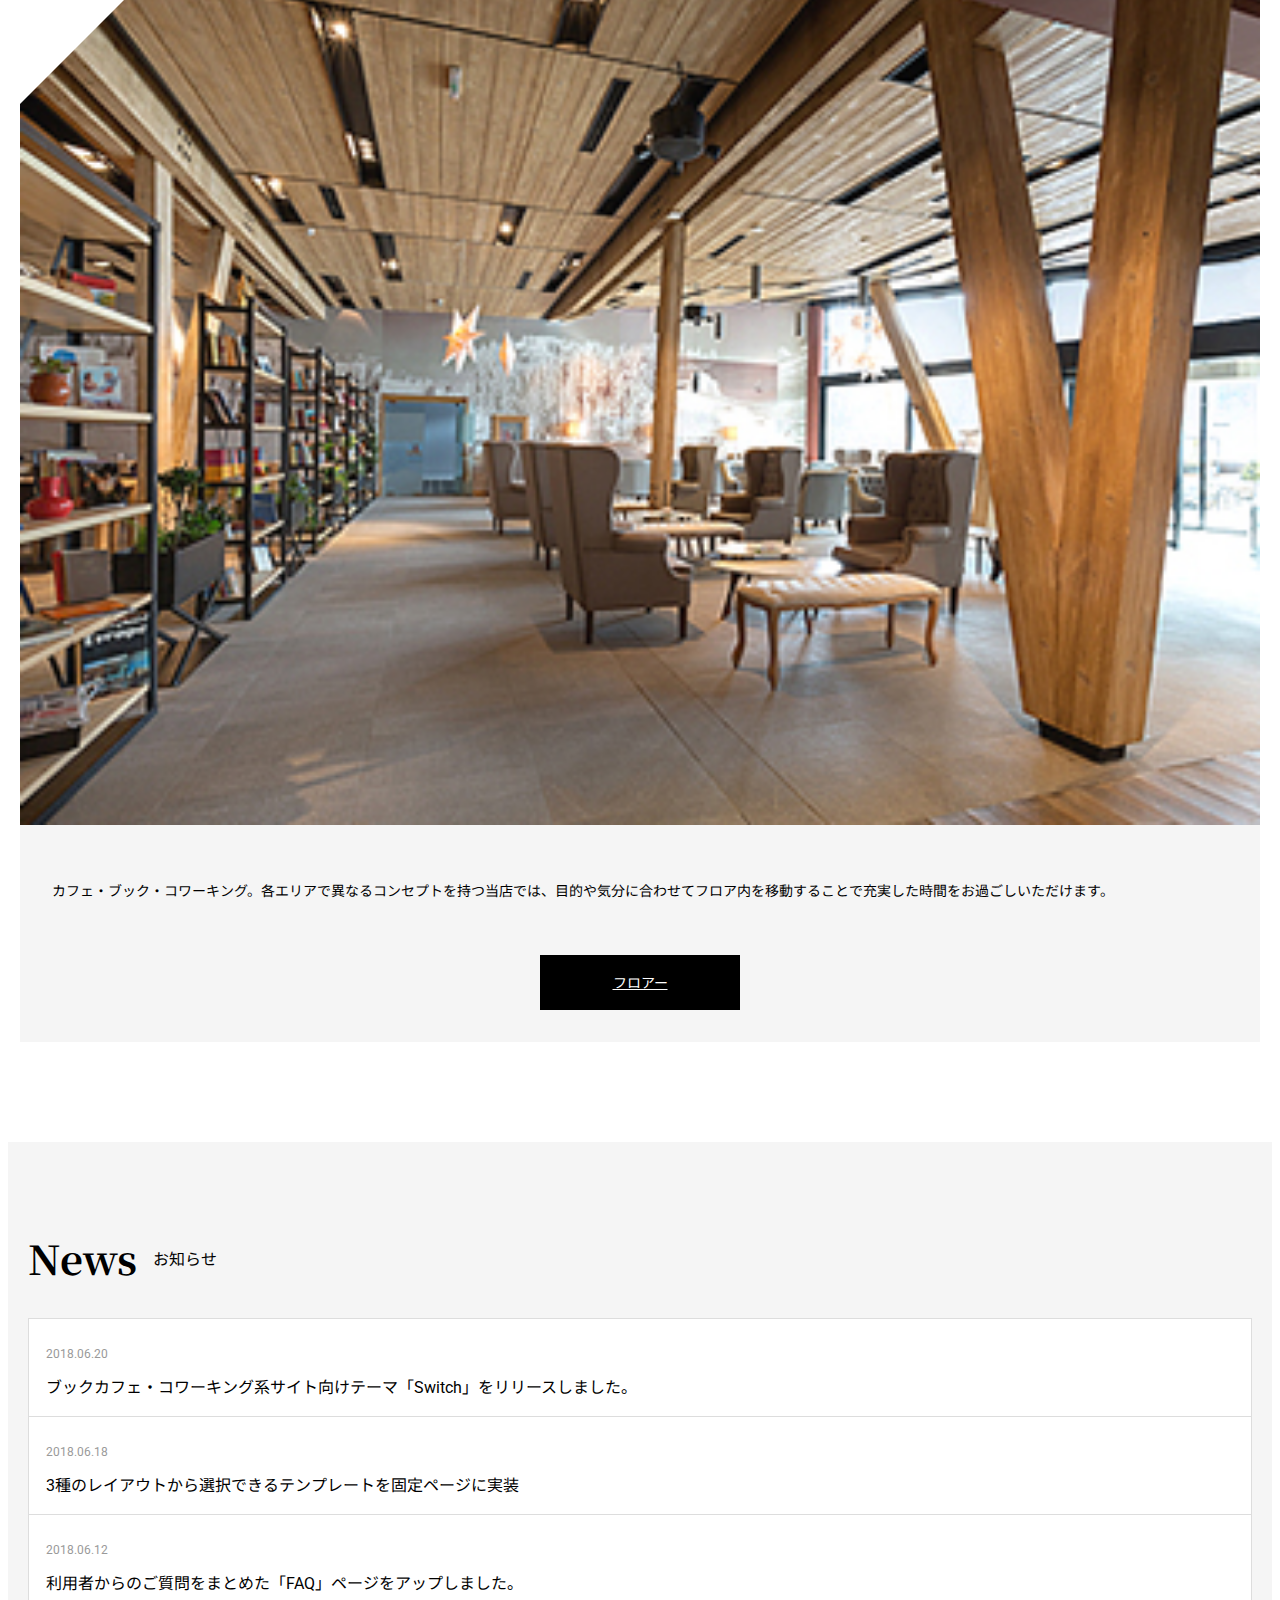
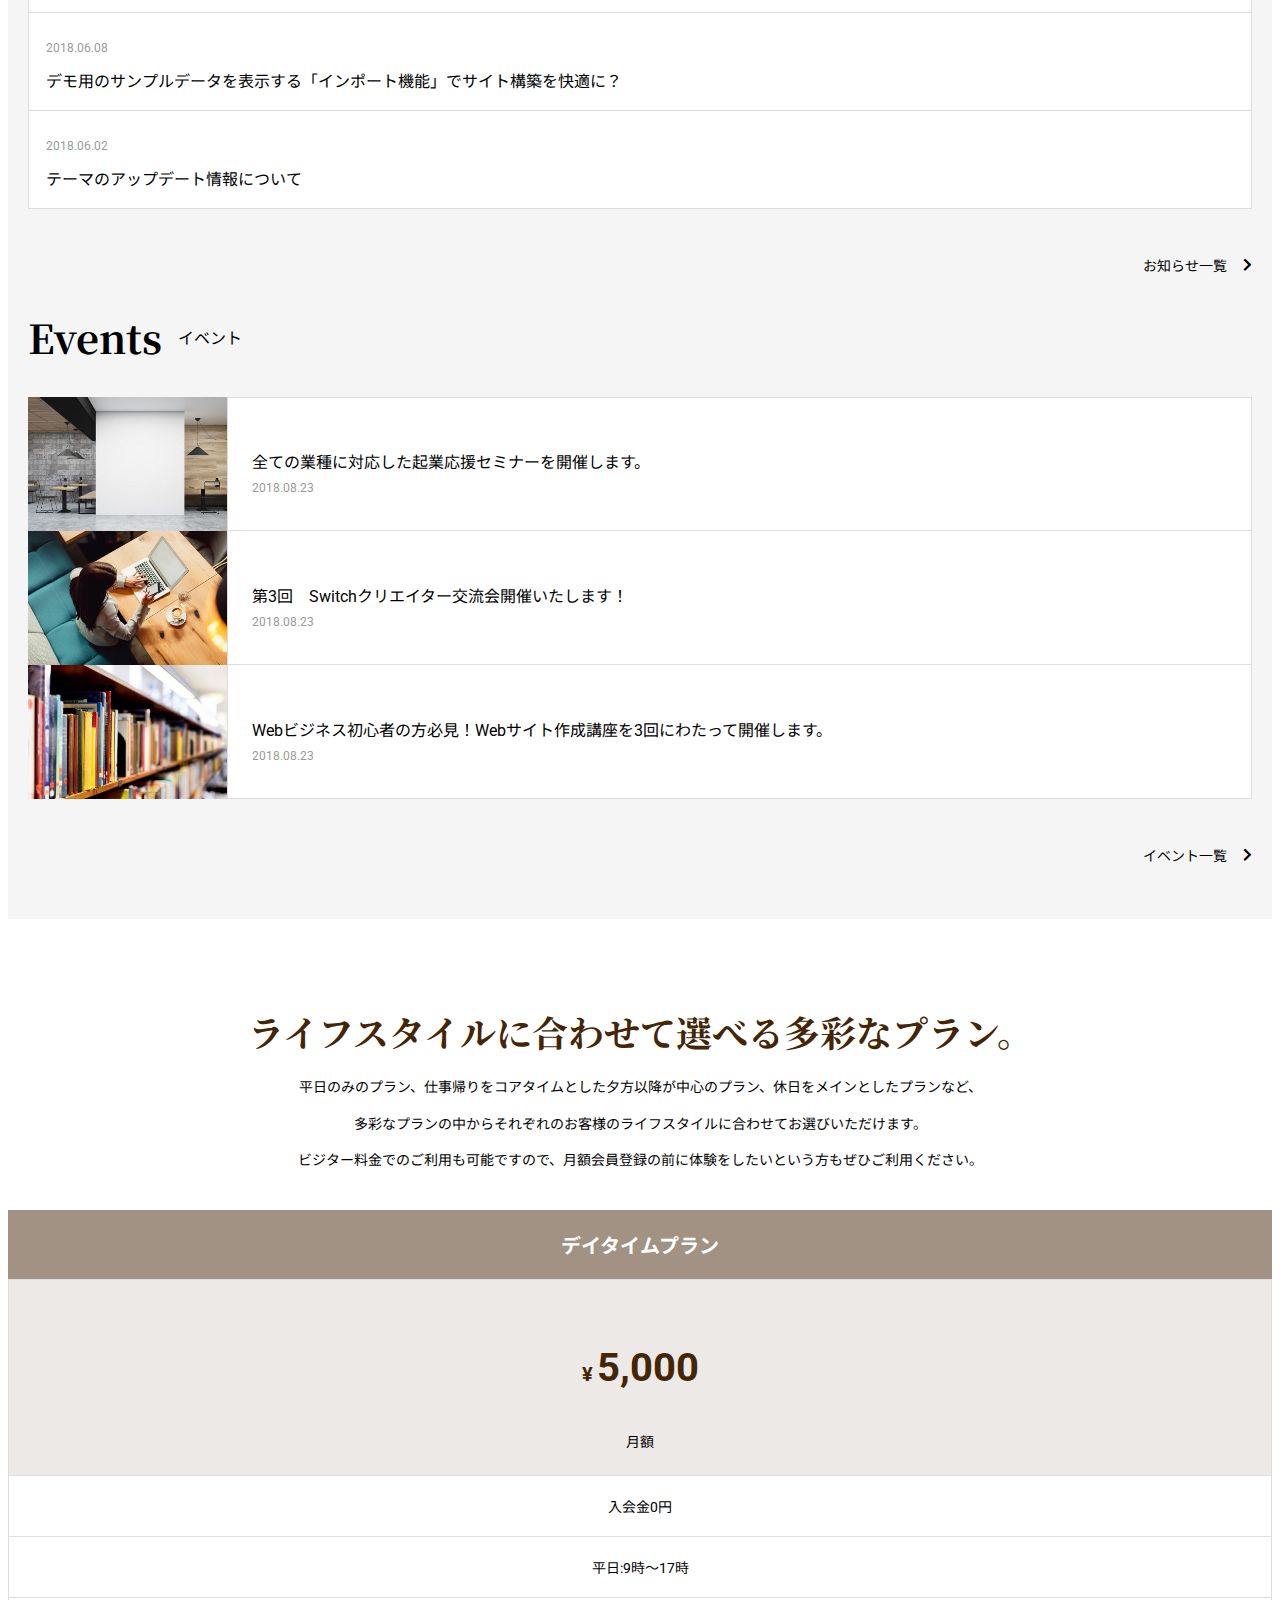
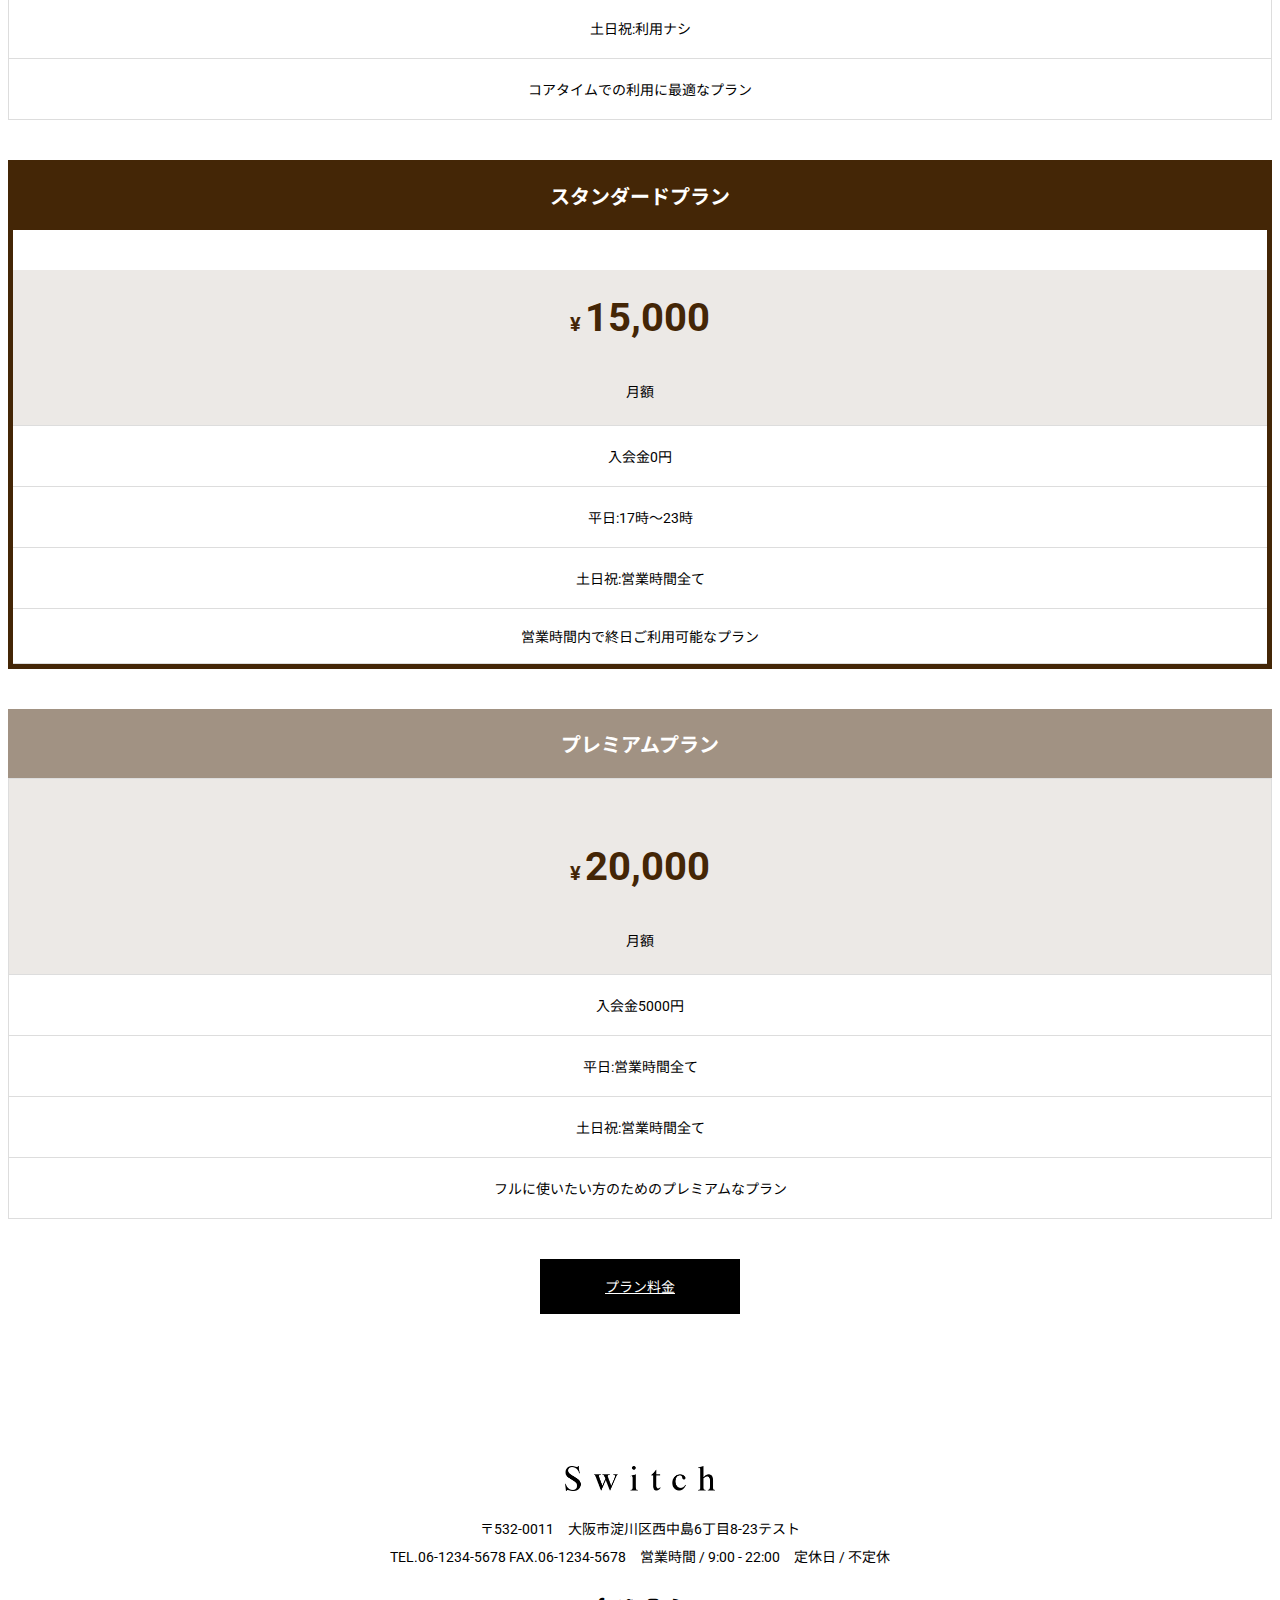
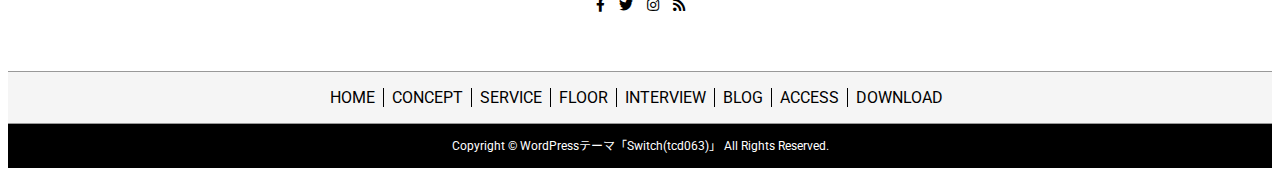
==== commit c837ec17: "deploy: 595f1876d631bf5dca5ab52d70e896916e4b2d38" ====
--- a/index.html
+++ b/index.html
@@ -201,29 +201,37 @@
         <h1 class="header-text">そうだ。<br />カフェに行こう。</h1>
       </div>
       <div class="message">
-        <h2 class="title">
-          カフェで読書＆コワーキング。快適のフロアスペース空間。
-        </h2>
-        <div class="explanation">
-          カフェテリアでコーヒーを注文し、ブックエリアでお好みの本を選び、コワーキングスペースでともに読書を楽しむ。<br />
-          学校・仕事帰りに、平日の日中に、休日にゆっくり…さまざまなライフスタイルに合わせてご利用いただける多彩なプランをご用意しております。
+        <div class="container">
+          <div class="row">
+            <h2 class="title">
+              カフェで読書＆コワーキング。快適のフロアスペース空間。
+            </h2>
+            <div class="explanation">
+              カフェテリアでコーヒーを注文し、ブックエリアでお好みの本を選び、コワーキングスペースでともに読書を楽しむ。<br />
+              学校・仕事帰りに、平日の日中に、休日にゆっくり…さまざまなライフスタイルに合わせてご利用いただける多彩なプランをご用意しております。
+            </div>
+          </div>
         </div>
       </div>
     </div>
     <div class="about">
-      <div class="img-table">
-        <img class="about-img" src="./img/about-1.jpg" />
-        <img class="about-img" src="./img/about-2.jpg" />
-        <img class="about-img" src="./img/about-3.jpg" />
-        <img class="about-img" src="./img/about-4.jpg" />
-      </div>
-      <div class="message">
-        <p class="title">人と人、人と本が繋がるまったく新しい快適時間。</p>
-        <p class="explanation">
-          月額プラン以外にビジター料金でのご利用も可能です。通いやすい時間や曜日に合わせてプランをお選びください。<br />
-          ご登録プランは後の変更も可能ですので、資格試験等の目標がある場合など環境の変化に合わせて柔軟に対応しております。WiFiも電源も標準設備しており、<br />
-          時間を気にせず仕事や勉強に取り組めます。カフェでの長居は気が引けるという方にも心置きなくご利用いただけます。
-        </p>
+      <div class="container">
+        <div class="row">
+          <div class="img-table">
+            <img class="about-img" src="./img/about-1.jpg" />
+            <img class="about-img" src="./img/about-2.jpg" />
+            <img class="about-img" src="./img/about-3.jpg" />
+            <img class="about-img" src="./img/about-4.jpg" />
+          </div>
+          <div class="message">
+            <p class="title">人と人、人と本が繋がるまったく新しい快適時間。</p>
+            <p class="explanation">
+              月額プラン以外にビジター料金でのご利用も可能です。通いやすい時間や曜日に合わせてプランをお選びください。<br />
+              ご登録プランは後の変更も可能ですので、資格試験等の目標がある場合など環境の変化に合わせて柔軟に対応しております。WiFiも電源も標準設備しており、<br />
+              時間を気にせず仕事や勉強に取り組めます。カフェでの長居は気が引けるという方にも心置きなくご利用いただけます。
+            </p>
+          </div>
+        </div>
       </div>
     </div>
     <div class="cards">
--- a/style.css
+++ b/style.css
@@ -36,66 +36,6 @@
 .assignment-example-button {
   color: red;
   font-size: 16px;
-}
-.message {
-  text-align: center;
-  padding: 56px 0 32px;
-  background-color: #000;
-  color: #fff;
-}
-@media screen and (max-width: 992px) {
-  .message {
-    padding: 56px 0;
-  }
-}
-.message .title {
-  font-family: "Noto Serif JP", serif;
-  font-size: 36px;
-  line-height: 1.5;
-  margin-bottom: 10px;
-  text-align: center;
-}
-@media screen and (max-width: 992px) {
-  .message .title {
-    margin-bottom: 6px;
-    font-size: 20px;
-  }
-}
-.message .explanation {
-  font-size: 14px;
-  line-height: 2.6;
-  color: #000;
-}
-@media screen and (max-width: 992px) {
-  .message .explanation {
-    line-height: 2;
-  }
-}
-.about {
-  margin-bottom: 100px;
-}
-@media (max-width: 992px) {
-  .about {
-    margin-bottom: 40px;
-  }
-}
-.about .img-table {
-  display: grid;
-  grid-template-columns: 1fr 1fr 1fr 1fr;
-}
-@media (max-width: 992px) {
-  .about .img-table {
-    grid-template-columns: 1fr 1fr;
-  }
-}
-.about .img-table .about-img {
-  width: 100%;
-}
-.about .message {
-  background-color: #f5f5f5;
-}
-.about .message .title {
-  color: #442606;
 }
 .card {
   background-color: #f5f5f5;
@@ -153,38 +93,266 @@
 .card .card-body .button {
   margin: auto;
 }
-.cards .col {
-  padding-left: 12px;
-  padding-right: 12px;
-}
-.cards .col .card {
-  margin-bottom: 100px;
-}
-@media (max-width: 768px) {
-  .cards .col .card {
-    margin-bottom: 40px;
-  }
-}
-.cards .col .card .card-body {
-  display: flex;
-  flex-direction: column;
-  padding: 32px;
-}
-.cards .col .card .card-body .card-text {
-  line-height: 33px;
-}
-.cards .col .card .card-body .card-text2 {
-  line-height: 33px;
-  padding-bottom: 33px;
-}
-@media (min-width: 992px) and (max-width: 1200px) {
-  .cards .col .card .card-body .card-text2 {
-    padding-bottom: 0;
-  }
-}
-.cards .col .card .card-body .card-text3 {
-  line-height: 33px;
-  padding-bottom: 33px;
+.message {
+  text-align: center;
+  padding: 56px 0 32px;
+  background-color: #000;
+  color: #fff;
+}
+@media screen and (max-width: 992px) {
+  .message {
+    padding: 56px 0;
+  }
+}
+.message .title {
+  font-family: "Noto Serif JP", serif;
+  font-size: 36px;
+  line-height: 1.5;
+  margin-bottom: 10px;
+  text-align: center;
+}
+@media screen and (max-width: 992px) {
+  .message .title {
+    margin-bottom: 6px;
+    font-size: 20px;
+  }
+}
+.message .explanation {
+  font-size: 14px;
+  line-height: 2.6;
+  color: #000;
+}
+@media screen and (max-width: 992px) {
+  .message .explanation {
+    line-height: 2;
+  }
+}
+.news-and-events-more {
+  align-self: flex-end;
+  margin-top: 16px;
+  cursor: pointer;
+  color: #000;
+  text-decoration: none;
+  font-size: 14px;
+  transition: color 0.2s ease;
+  display: inline-flex;
+  align-items: center;
+}
+.news-and-events-more:hover {
+  color: #999;
+  text-decoration: none;
+}
+.news-and-events-more > i {
+  margin-left: 16px;
+}
+.news-and-events-title > h2 {
+  display: flex;
+  align-items: center;
+  font-size: 20px;
+  font-family: "Noto Serif JP", serif;
+  margin-bottom: 32px;
+}
+@media (min-width: 768px) {
+  .news-and-events-title > h2 {
+    font-size: 40px;
+  }
+}
+.news-and-events-title > h2 .caption {
+  font-size: 16px;
+  font-family: Roboto, "Noto Sans JP", sans-serif;
+  font-weight: 400;
+  margin-left: 16px;
+}
+.plan-odd {
+  text-align: center;
+  font-family: Roboto, "Noto Sans JP", sans-serif;
+}
+@media screen and (min-width: 768px) {
+  .plan-odd {
+    margin-bottom: 24px;
+  }
+}
+.plan-odd .title {
+  padding: 20px;
+  font-weight: 700;
+  background-color: #a19283;
+  color: #fff;
+  font-size: 20px;
+}
+.plan-odd .Frame4 {
+  background-color: #ece9e6;
+  border: 1px solid #ddd;
+}
+.plan-odd .Frame4 .Frame3 {
+  color: #442606;
+  margin: 0 auto;
+  font-weight: 700;
+}
+.plan-odd .Frame4 .Frame3 .price {
+  padding-top: 24px;
+  font-size: 40px;
+  color: #442606;
+  font-weight: 700;
+  font-size: 40px;
+}
+.plan-odd .Frame4 .Frame3 .price::first-letter {
+  font-size: 20px;
+  padding-right: 4px;
+}
+.plan-odd .Frame4 .text {
+  margin-bottom: 24px;
+  font-size: 14px;
+  font-weight: 400;
+}
+.plan-odd .list-item {
+  padding: 20px;
+  font-size: 14px;
+  font-weight: 400;
+  border-bottom: 1px solid #ddd;
+  border-right: 1px solid #ddd;
+  border-left: 1px solid #ddd;
+}
+.plan-even {
+  text-align: center;
+  border: 5px solid #442606;
+  font-family: Roboto, "Noto Sans JP", sans-serif;
+  font-weight: 700;
+}
+.plan-even .title {
+  padding: 15.5px 0 20px;
+  background-color: #442606;
+  color: #fff;
+  font-size: 20px;
+}
+.plan-even .Frame4 {
+  background-color: #ece9e6;
+  border-bottom: 1px solid #ddd;
+}
+.plan-even .Frame4 .Frame3 {
+  color: #442606;
+  margin: 0 auto;
+  font-weight: 700;
+}
+.plan-even .Frame4 .Frame3 .price {
+  padding-top: 24px;
+  font-size: 40px;
+  color: #442606;
+  font-weight: 700;
+  font-size: 40px;
+}
+.plan-even .Frame4 .Frame3 .price::first-letter {
+  font-size: 20px;
+  padding-right: 4px;
+}
+.plan-even .Frame4 .text {
+  margin-bottom: 24px;
+  font-size: 14px;
+  font-weight: 400;
+}
+.plan-even .list-item {
+  padding: 20px;
+  font-size: 14px;
+  font-weight: 400;
+  border-bottom: 1px solid #ddd;
+}
+.news-and-events {
+  padding: 54px 0;
+  width: 100%;
+  background-color: #f5f5f5;
+}
+.news-and-events .col {
+  padding: 0 20px;
+}
+.news-and-events .col .news {
+  box-sizing: content-box;
+  width: 100%;
+}
+@media screen and (max-width: 992px) {
+  .news-and-events .col .news {
+    margin-bottom: 35px;
+  }
+}
+.news-and-events .col .news article {
+  background-color: #fff;
+}
+.news-and-events .col .events {
+  margin-bottom: 0;
+}
+.news-and-events .col .events .event-list h3 {
+  font-weight: 400;
+  transition: 0.2s ease;
+}
+.news-and-events .col .events .event-list h3:hover {
+  color: #442606;
+}
+.message {
+  text-align: center;
+  padding: 56px 0 32px;
+  background-color: #000;
+  color: #fff;
+}
+@media screen and (max-width: 992px) {
+  .message {
+    padding: 56px 0;
+  }
+}
+.message .title {
+  font-family: "Noto Serif JP", serif;
+  font-size: 36px;
+  line-height: 1.5;
+  margin-bottom: 10px;
+  text-align: center;
+}
+@media screen and (max-width: 992px) {
+  .message .title {
+    margin-bottom: 6px;
+    font-size: 20px;
+  }
+}
+.message .explanation {
+  font-size: 14px;
+  line-height: 2.6;
+  color: #000;
+}
+@media screen and (max-width: 992px) {
+  .message .explanation {
+    line-height: 2;
+  }
+}
+.about {
+  padding: 100px 0;
+}
+@media (max-width: 992px) {
+  .about {
+    padding: 69px 0 40px;
+  }
+}
+.about .row {
+  display: block;
+}
+.about .row .img-table {
+  display: grid;
+  grid-template-columns: 1fr 1fr 1fr 1fr;
+}
+@media (max-width: 992px) {
+  .about .row .img-table {
+    grid-template-columns: 1fr 1fr;
+  }
+}
+.about .row .img-table .about-img {
+  width: 100%;
+}
+.about .row .message {
+  background-color: #f5f5f5;
+  padding: 52px 20px;
+}
+@media (max-width: 992px) {
+  .about .row .message {
+    padding: 32px 20px;
+  }
+}
+.about .row .message .title {
+  color: #442606;
 }
 .events {
   display: flex;
@@ -266,6 +434,95 @@
 }
 .events .news-and-events-more {
   font-family: Roboto, "Noto Sans JP", sans-serif;
+}
+.card {
+  background-color: #f5f5f5;
+  border: none;
+  border-radius: 0;
+}
+@media (max-width: 768px) {
+  .card {
+    margin-bottom: 40px;
+  }
+}
+.card .card-img {
+  border-radius: 0;
+  position: relative;
+}
+.card .card-img .card-title {
+  font-family: Roboto, "Noto Sans JP", sans-serif;
+  color: #442606;
+  font-weight: 700;
+  font-size: 20px;
+  padding-left: 6px;
+  position: absolute;
+  padding-top: 0;
+  top: 0;
+  left: 0;
+}
+.card .card-img .vector {
+  width: 0;
+  position: absolute;
+  border-top: solid 150px #fff;
+  border-right: solid 150px transparent;
+  top: 0;
+}
+.card .card-img .picture {
+  overflow: hidden;
+  width: 100%;
+}
+.card .card-img .picture .card-1 {
+  width: 100%;
+  object-fit: cover;
+}
+@media screen and (min-width: 768px) {
+  .card .card-img .picture .card-1 {
+    transition: 0.5s ease;
+  }
+  .card .card-img .picture .card-1:hover {
+    transform: scale(1.2);
+  }
+}
+.card .card-body {
+  font-size: 14px;
+  font-family: Roboto, "Noto Sans JP", sans-serif;
+  padding-bottom: 32px;
+}
+.card .card-body .button {
+  margin: auto;
+}
+.cards .col {
+  padding-left: 12px;
+  padding-right: 12px;
+}
+.cards .col .card {
+  margin-bottom: 100px;
+}
+@media (max-width: 768px) {
+  .cards .col .card {
+    margin-bottom: 40px;
+  }
+}
+.cards .col .card .card-body {
+  display: flex;
+  flex-direction: column;
+  padding: 32px;
+}
+.cards .col .card .card-body .card-text {
+  line-height: 33px;
+}
+.cards .col .card .card-body .card-text2 {
+  line-height: 33px;
+  padding-bottom: 33px;
+}
+@media (min-width: 992px) and (max-width: 1200px) {
+  .cards .col .card .card-body .card-text2 {
+    padding-bottom: 0;
+  }
+}
+.cards .col .card .card-body .card-text3 {
+  line-height: 33px;
+  padding-bottom: 33px;
 }
 .footer {
   font-family: Roboto, "Noto Sans JP", sans-serif;
@@ -588,6 +845,11 @@
 .organisms-plans .message {
   background-color: #fff;
 }
+@media screen and (min-width: 992px) {
+  .organisms-plans .message {
+    padding-bottom: 32px;
+  }
+}
 .organisms-plans .message .title {
   color: #442606;
 }
@@ -683,255 +945,18 @@
     font-size: 20px;
   }
 }
-.top .message .explanation {
-  font-family: Roboto, "Noto Sans JP", sans-serif;
-  color: #fff;
-}
-.card {
-  background-color: #f5f5f5;
-  border: none;
-  border-radius: 0;
-}
-@media (max-width: 768px) {
-  .card {
-    margin-bottom: 40px;
-  }
-}
-.card .card-img {
-  border-radius: 0;
-  position: relative;
-}
-.card .card-img .card-title {
-  font-family: Roboto, "Noto Sans JP", sans-serif;
-  color: #442606;
-  font-weight: 700;
-  font-size: 20px;
-  padding-left: 6px;
-  position: absolute;
-  padding-top: 0;
-  top: 0;
-  left: 0;
-}
-.card .card-img .vector {
-  width: 0;
-  position: absolute;
-  border-top: solid 150px #fff;
-  border-right: solid 150px transparent;
-  top: 0;
-}
-.card .card-img .picture {
-  overflow: hidden;
-  width: 100%;
-}
-.card .card-img .picture .card-1 {
-  width: 100%;
-  object-fit: cover;
-}
-@media screen and (min-width: 768px) {
-  .card .card-img .picture .card-1 {
-    transition: 0.5s ease;
-  }
-  .card .card-img .picture .card-1:hover {
-    transform: scale(1.2);
-  }
-}
-.card .card-body {
-  font-size: 14px;
-  font-family: Roboto, "Noto Sans JP", sans-serif;
-  padding-bottom: 32px;
-}
-.card .card-body .button {
-  margin: auto;
-}
-.message {
-  text-align: center;
-  padding: 56px 0 32px;
-  background-color: #000;
-  color: #fff;
-}
-@media screen and (max-width: 992px) {
-  .message {
-    padding: 56px 0;
-  }
-}
-.message .title {
-  font-family: "Noto Serif JP", serif;
-  font-size: 36px;
-  line-height: 1.5;
-  margin-bottom: 10px;
-  text-align: center;
-}
-@media screen and (max-width: 992px) {
-  .message .title {
-    margin-bottom: 6px;
-    font-size: 20px;
-  }
-}
-.message .explanation {
-  font-size: 14px;
-  line-height: 2.6;
-  color: #000;
-}
-@media screen and (max-width: 992px) {
-  .message .explanation {
-    line-height: 2;
-  }
-}
-.news-and-events-more {
-  align-self: flex-end;
-  margin-top: 16px;
-  cursor: pointer;
-  color: #000;
-  text-decoration: none;
-  font-size: 14px;
-  transition: color 0.2s ease;
-  display: inline-flex;
-  align-items: center;
-}
-.news-and-events-more:hover {
-  color: #999;
-  text-decoration: none;
-}
-.news-and-events-more > i {
-  margin-left: 16px;
-}
-.news-and-events-title > h2 {
-  display: flex;
-  align-items: center;
-  font-size: 20px;
-  font-family: "Noto Serif JP", serif;
-  margin-bottom: 32px;
-}
-@media (min-width: 768px) {
-  .news-and-events-title > h2 {
-    font-size: 40px;
-  }
-}
-.news-and-events-title > h2 .caption {
-  font-size: 16px;
-  font-family: Roboto, "Noto Sans JP", sans-serif;
-  font-weight: 400;
-  margin-left: 16px;
-}
-.plan-odd {
-  text-align: center;
-  font-family: Roboto, "Noto Sans JP", sans-serif;
-}
-@media screen and (min-width: 768px) {
-  .plan-odd {
-    margin-bottom: 24px;
-  }
-}
-.plan-odd .title {
-  padding: 20px;
-  font-weight: 700;
-  background-color: #a19283;
-  color: #fff;
-  font-size: 20px;
-}
-.plan-odd .Frame4 {
-  background-color: #ece9e6;
-  border: 1px solid #ddd;
-}
-.plan-odd .Frame4 .Frame3 {
-  color: #442606;
-  margin: 0 auto;
-  font-weight: 700;
-}
-.plan-odd .Frame4 .Frame3 .price {
-  padding-top: 24px;
-  font-size: 40px;
-  color: #442606;
-  font-weight: 700;
-  font-size: 40px;
-}
-.plan-odd .Frame4 .Frame3 .price::first-letter {
-  font-size: 20px;
-  padding-right: 4px;
-}
-.plan-odd .Frame4 .text {
-  margin-bottom: 24px;
-  font-size: 14px;
-  font-weight: 400;
-}
-.plan-odd .list-item {
-  padding: 20px;
-  font-size: 14px;
-  font-weight: 400;
-  border-bottom: 1px solid #ddd;
-  border-right: 1px solid #ddd;
-  border-left: 1px solid #ddd;
-}
-.plan-even {
-  text-align: center;
-  border: 5px solid #442606;
-  font-family: Roboto, "Noto Sans JP", sans-serif;
-  font-weight: 700;
-}
-.plan-even .title {
-  padding: 15.5px 0 20px;
-  background-color: #442606;
-  color: #fff;
-  font-size: 20px;
-}
-.plan-even .Frame4 {
-  background-color: #ece9e6;
-  border-bottom: 1px solid #ddd;
-}
-.plan-even .Frame4 .Frame3 {
-  color: #442606;
-  margin: 0 auto;
-  font-weight: 700;
-}
-.plan-even .Frame4 .Frame3 .price {
-  padding-top: 24px;
-  font-size: 40px;
-  color: #442606;
-  font-weight: 700;
-  font-size: 40px;
-}
-.plan-even .Frame4 .Frame3 .price::first-letter {
-  font-size: 20px;
-  padding-right: 4px;
-}
-.plan-even .Frame4 .text {
-  margin-bottom: 24px;
-  font-size: 14px;
-  font-weight: 400;
-}
-.plan-even .list-item {
-  padding: 20px;
-  font-size: 14px;
-  font-weight: 400;
-  border-bottom: 1px solid #ddd;
-}
-.news-and-events {
-  padding: 54px 0;
-  width: 100%;
-  background-color: #f5f5f5;
-}
-.news-and-events .col {
-  padding: 0 20px;
-}
-.news-and-events .col .news {
-  box-sizing: content-box;
-  width: 100%;
-}
-@media screen and (max-width: 992px) {
-  .news-and-events .col .news {
-    margin-bottom: 35px;
-  }
-}
-.news-and-events .col .news article {
-  background-color: #fff;
-}
-.news-and-events .col .events {
-  margin-bottom: 0;
-}
-.news-and-events .col .events .event-list h3 {
-  font-weight: 400;
-  transition: 0.2s ease;
-}
-.news-and-events .col .events .event-list h3:hover {
-  color: #442606;
-}
+.top .message {
+  padding: 52px 0;
+}
+@media screen and (max-width: 992px) {
+  .top .message {
+    padding: 32px 0;
+  }
+}
+.top .message .row {
+  display: block;
+}
+.top .message .row .explanation {
+  font-family: Roboto, "Noto Sans JP", sans-serif;
+  color: #fff;
+}
